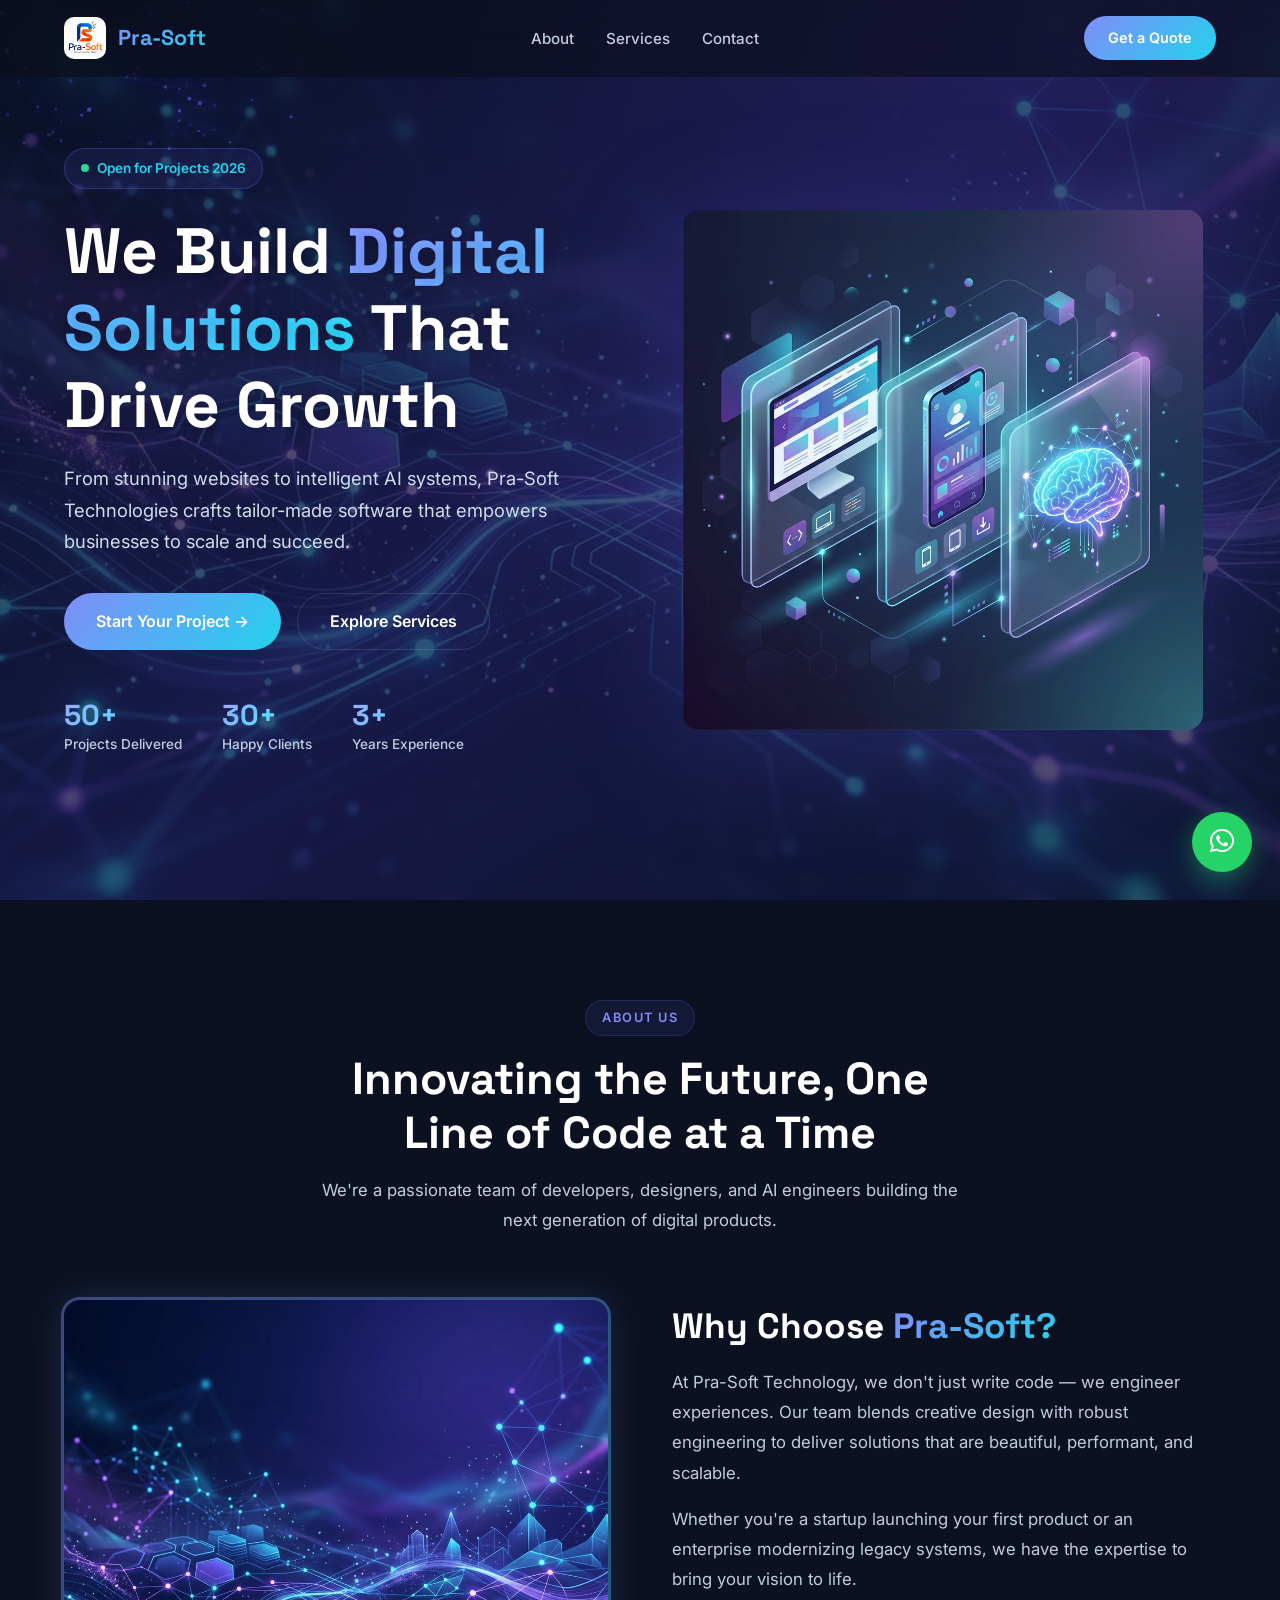
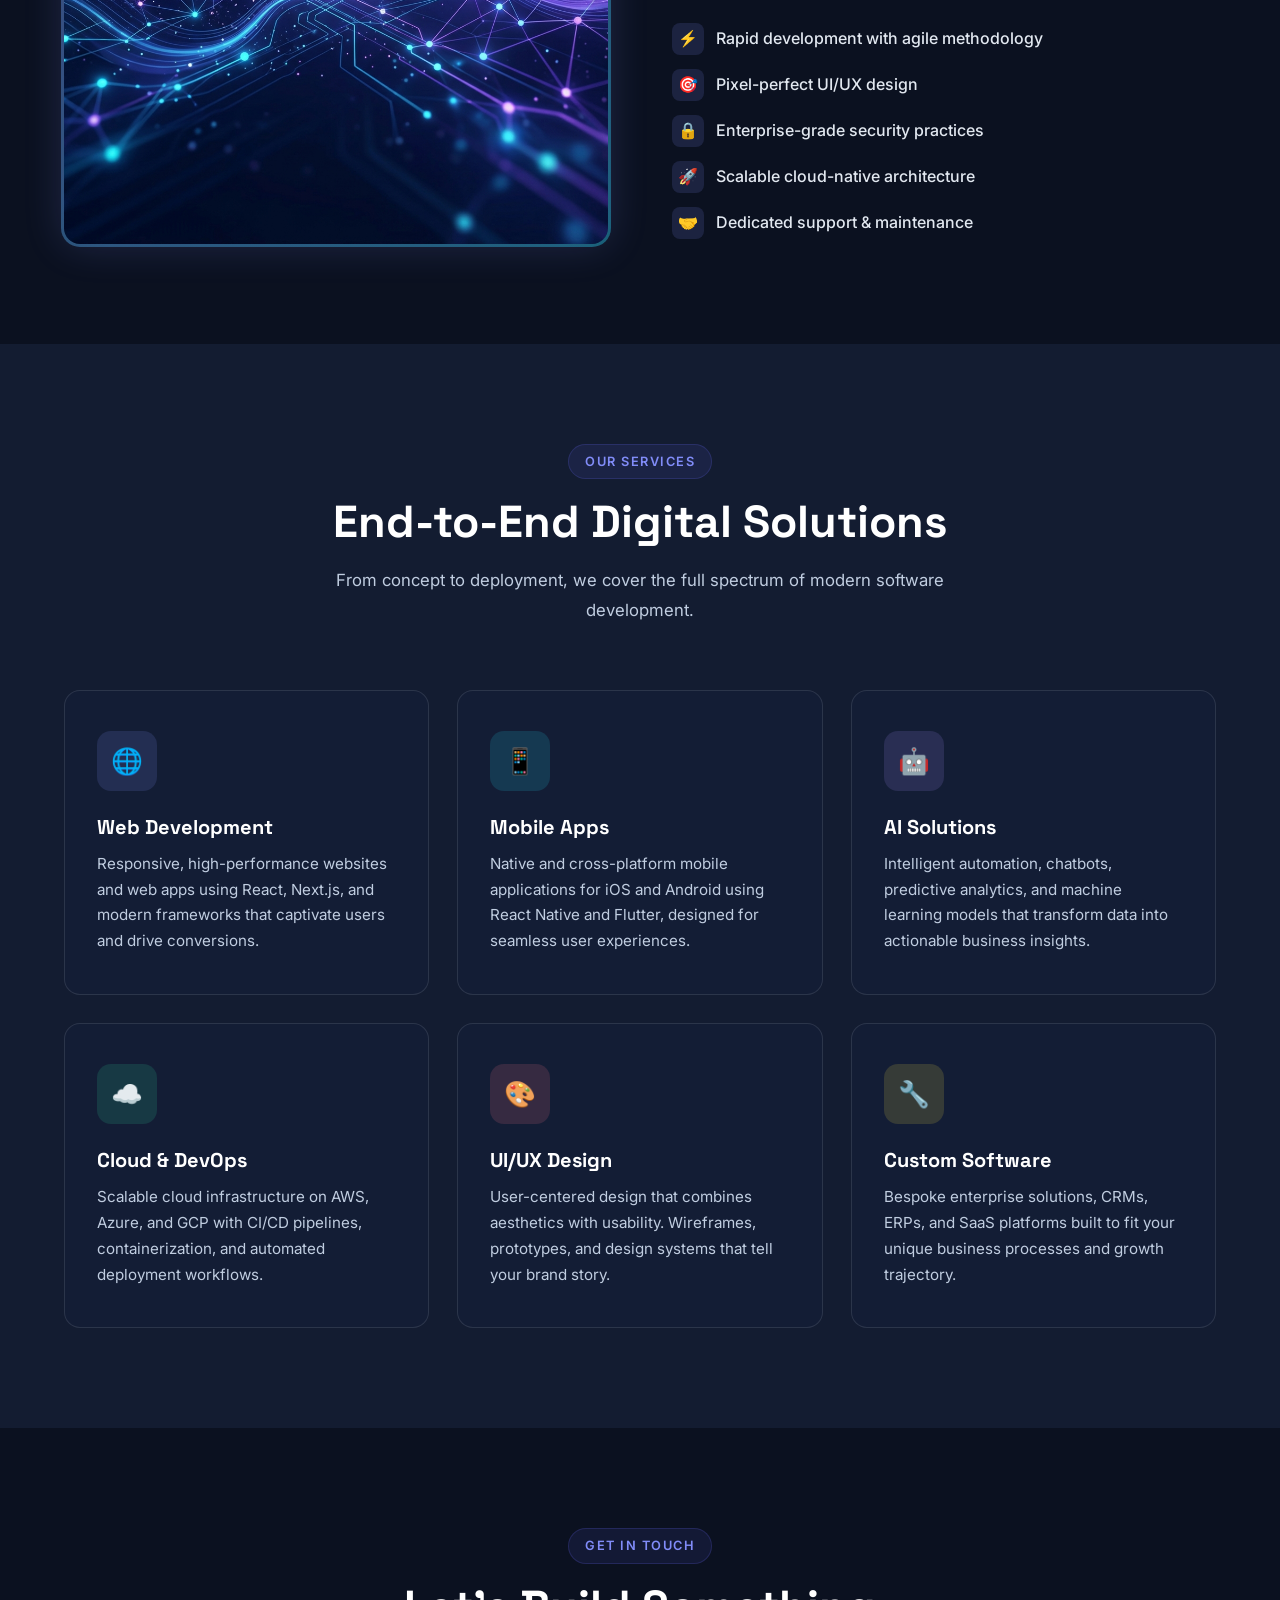
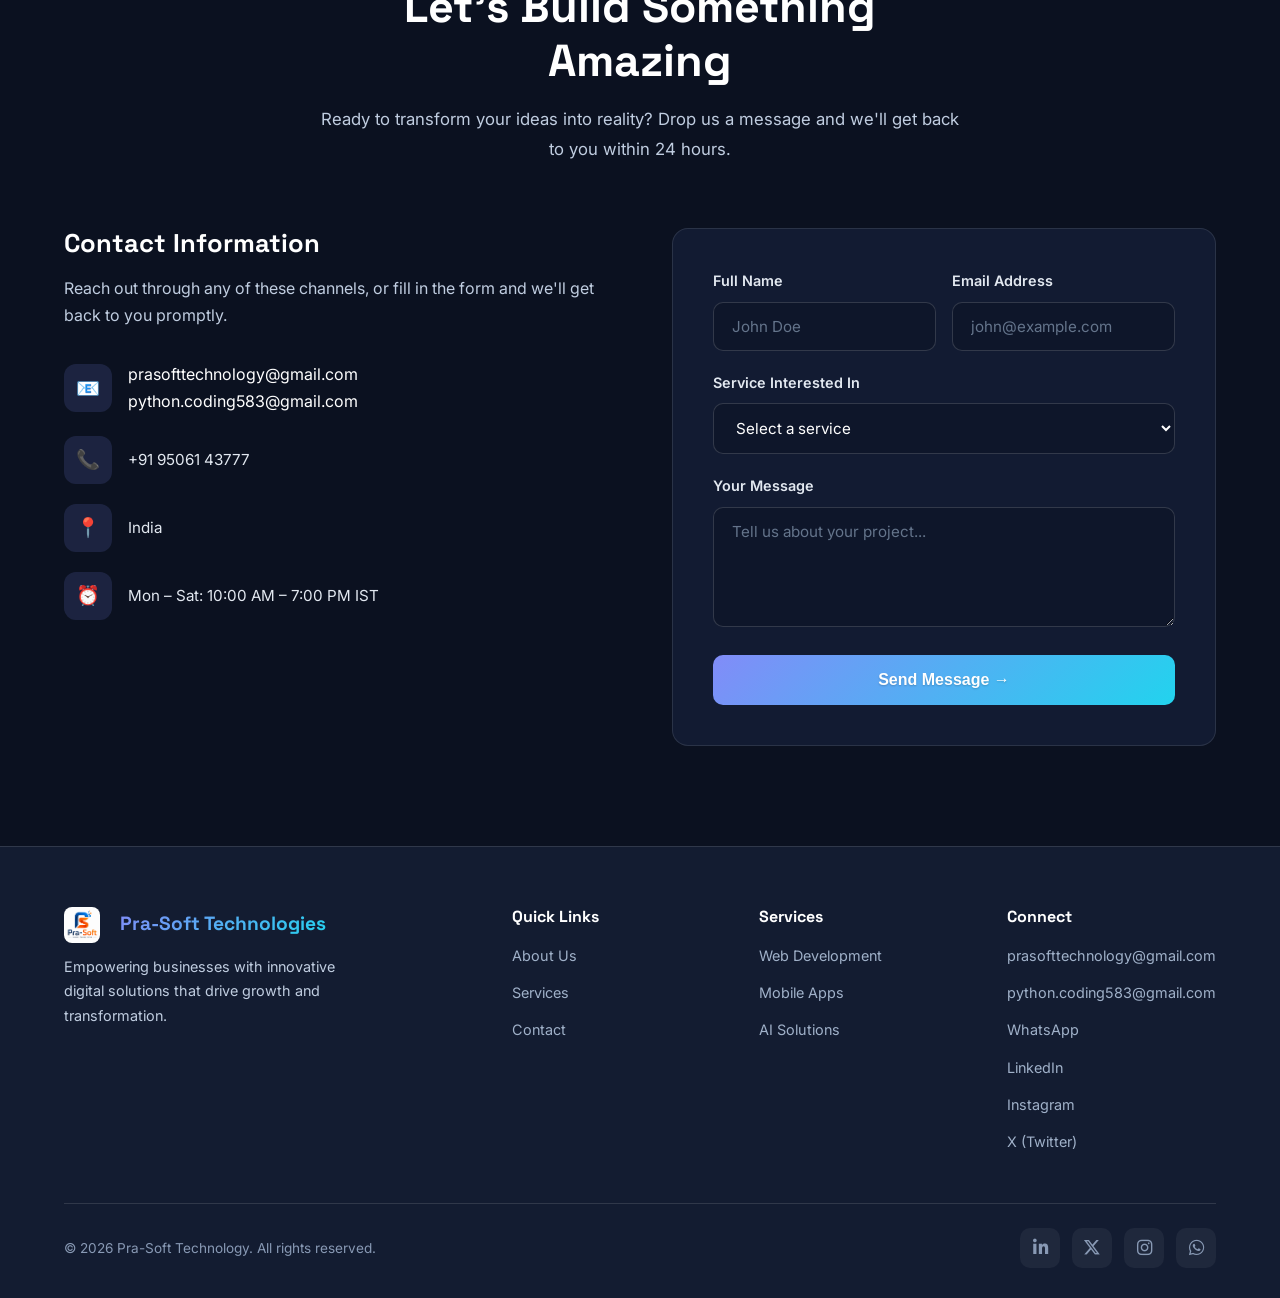
==== index.html @ 6cfc70af "Update index.html" ====
<!DOCTYPE html>
<html lang="en">

<head>
  <meta charset="UTF-8" />
  <meta name="viewport" content="width=device-width, initial-scale=1.0" />
  <title>Pra-Soft Technologies — Web Development, Mobile Apps, AI Solutions</title>
  <meta name="description"
    content="Pra-Soft Technologies delivers cutting-edge web development, mobile app solutions, and AI-powered systems to transform your business." />
  <link rel="stylesheet" href="styles.css" />
  <link rel="stylesheet" href="https://cdnjs.cloudflare.com/ajax/libs/font-awesome/6.5.1/css/all.min.css" />
  <link rel="icon" href="assets/logo.png" type="image/png" />
  <!-- Google tag (gtag.js) -->
<script async src="https://www.googletagmanager.com/gtag/js?id=G-J8RWNK0RGN"></script>
<script>
  window.dataLayer = window.dataLayer || [];
  function gtag(){dataLayer.push(arguments);}
  gtag('js', new Date());

  gtag('config', 'G-J8RWNK0RGN');
</script>
</head>

<body>

  <!-- ═══ NAVBAR ═══ -->
  <nav class="navbar" id="navbar">
    <div class="container">
      <a href="#" class="nav-brand">
        <img src="assets/logo.png" alt="Pra-Soft Logo" />
        <span>Pra-Soft</span>
      </a>
      <ul class="nav-links" id="navLinks">
        <li><a href="#about">About</a></li>
        <li><a href="#services">Services</a></li>
        <li><a href="#contact">Contact</a></li>
      </ul>
      <a href="#contact" class="nav-cta">Get a Quote</a>
      <button class="mobile-toggle" id="mobileToggle" aria-label="Toggle menu">☰</button>
    </div>
  </nav>

  <!-- ═══ HERO ═══ -->
  <section class="hero" id="hero">
    <div class="hero-bg-image"></div>
    <canvas class="hero-particles" id="heroParticles"></canvas>
    <div class="container">
      <div class="hero-content">
        <div class="hero-badge"><span class="dot"></span> Open for Projects 2026</div>
        <h1>We Build <span class="gradient-text">Digital Solutions</span> That Drive Growth</h1>
        <p>From stunning websites to intelligent AI systems, Pra-Soft Technologies crafts tailor-made software that
          empowers businesses to scale and succeed.</p>
        <div class="hero-buttons">
          <a href="#contact" class="btn-primary">Start Your Project →</a>
          <a href="#services" class="btn-outline">Explore Services</a>
        </div>
        <div class="hero-stats">
          <div class="stat-item">
            <h3 data-target="50" data-suffix="+">0</h3>
            <p>Projects Delivered</p>
          </div>
          <div class="stat-item">
            <h3 data-target="30" data-suffix="+">0</h3>
            <p>Happy Clients</p>
          </div>
          <div class="stat-item">
            <h3 data-target="3" data-suffix="+">0</h3>
            <p>Years Experience</p>
          </div>
        </div>
      </div>
      <div class="hero-visual">
        <img src="assets/services.png" alt="Digital Solutions Illustration" />
      </div>
    </div>
  </section>

  <!-- ═══ ABOUT ═══ -->
  <section class="section about" id="about">
    <div class="container">
      <div class="section-header reveal">
        <span class="section-label">About Us</span>
        <h2 class="section-title">Innovating the Future, One Line of Code at a Time</h2>
        <p class="section-subtitle">We're a passionate team of developers, designers, and AI engineers building the next
          generation of digital products.</p>
      </div>
      <div class="about-grid">
        <div class="about-image reveal">
          <img src="assets/hero-bg.png" alt="Pra-Soft Team" />
        </div>
        <div class="about-content reveal">
          <h2>Why Choose <span class="gradient-text"
              style="background:var(--gradient-primary);-webkit-background-clip:text;-webkit-text-fill-color:transparent;">Pra-Soft?</span>
          </h2>
          <p>At Pra-Soft Technology, we don't just write code — we engineer experiences. Our team blends creative
            design with robust engineering to deliver solutions that are beautiful, performant, and scalable.</p>
          <p>Whether you're a startup launching your first product or an enterprise modernizing legacy systems, we have
            the expertise to bring your vision to life.</p>
          <ul class="about-features">
            <li><span class="icon">⚡</span> Rapid development with agile methodology</li>
            <li><span class="icon">🎯</span> Pixel-perfect UI/UX design</li>
            <li><span class="icon">🔒</span> Enterprise-grade security practices</li>
            <li><span class="icon">🚀</span> Scalable cloud-native architecture</li>
            <li><span class="icon">🤝</span> Dedicated support & maintenance</li>
          </ul>
        </div>
      </div>
    </div>
  </section>

  <!-- ═══ SERVICES ═══ -->
  <section class="section services" id="services">
    <div class="container">
      <div class="section-header reveal">
        <span class="section-label">Our Services</span>
        <h2 class="section-title">End-to-End Digital Solutions</h2>
        <p class="section-subtitle">From concept to deployment, we cover the full spectrum of modern software
          development.</p>
      </div>
      <div class="services-grid">
        <div class="service-card reveal">
          <div class="service-icon">🌐</div>
          <h3>Web Development</h3>
          <p>Responsive, high-performance websites and web apps using React, Next.js, and modern frameworks that
            captivate users and drive conversions.</p>
        </div>
        <div class="service-card reveal">
          <div class="service-icon">📱</div>
          <h3>Mobile Apps</h3>
          <p>Native and cross-platform mobile applications for iOS and Android using React Native and Flutter, designed
            for seamless user experiences.</p>
        </div>
        <div class="service-card reveal">
          <div class="service-icon">🤖</div>
          <h3>AI Solutions</h3>
          <p>Intelligent automation, chatbots, predictive analytics, and machine learning models that transform data
            into actionable business insights.</p>
        </div>
        <div class="service-card reveal">
          <div class="service-icon">☁️</div>
          <h3>Cloud & DevOps</h3>
          <p>Scalable cloud infrastructure on AWS, Azure, and GCP with CI/CD pipelines, containerization, and automated
            deployment workflows.</p>
        </div>
        <div class="service-card reveal">
          <div class="service-icon">🎨</div>
          <h3>UI/UX Design</h3>
          <p>User-centered design that combines aesthetics with usability. Wireframes, prototypes, and design systems
            that tell your brand story.</p>
        </div>
        <div class="service-card reveal">
          <div class="service-icon">🔧</div>
          <h3>Custom Software</h3>
          <p>Bespoke enterprise solutions, CRMs, ERPs, and SaaS platforms built to fit your unique business processes
            and growth trajectory.</p>
        </div>
      </div>
    </div>
  </section>

  <!-- ═══ CONTACT ═══ -->
  <section class="section contact" id="contact">
    <div class="container">
      <div class="section-header reveal">
        <span class="section-label">Get in Touch</span>
        <h2 class="section-title">Let's Build Something Amazing</h2>
        <p class="section-subtitle">Ready to transform your ideas into reality? Drop us a message and we'll get back to
          you within 24 hours.</p>
      </div>
      <div class="contact-grid">
        <div class="contact-info reveal">
          <h3>Contact Information</h3>
          <p>Reach out through any of these channels, or fill in the form and we'll get back to you promptly.</p>
          <div class="contact-details">
          <div class="contact-item">
            <span class="icon">📧</span>
            <div>
                <a href="mailto:prasofttechnology@gmail.com">prasofttechnology@gmail.com</a><br>
                <a href="mailto:python.coding583@gmail.com">python.coding583@gmail.com</a>
            </div>
          </div>
            <div class="contact-item">
              <span class="icon">📞</span>
              <span>+91 95061 43777</span>
            </div>
            <div class="contact-item">
              <span class="icon">📍</span>
              <span>India</span>
            </div>
            <div class="contact-item">
              <span class="icon">⏰</span>
              <span>Mon – Sat: 10:00 AM – 7:00 PM IST</span>
            </div>
          </div>
        </div>
        <div class="contact-form-wrapper reveal">
          <form id="contactForm">
             <input type="hidden" name="access_key" value="8ed76076-36e5-40b8-abb6-037281c7887e">
              <input type="hidden" name="subject" value="New Inquiry from Pra-Soft Website">
            <div class="form-row">
              <div class="form-group">
                <label for="name">Full Name</label>
                <input type="text" id="name" name="name" placeholder="John Doe" required />
              </div>
              <div class="form-group">
                <label for="email">Email Address</label>
                <input type="email" id="email" name="email" placeholder="john@example.com" required />
              </div>
            </div>
            <div class="form-group">
              <label for="service">Service Interested In</label>
              <select id="service" name="service">
                <option value="">Select a service</option>
                <option value="web">Web Development</option>
                <option value="mobile">Mobile App Development</option>
                <option value="ai">AI Solutions</option>
                <option value="cloud">Cloud & DevOps</option>
                <option value="design">UI/UX Design</option>
                <option value="custom">Custom Software</option>
              </select>
            </div>
            <div class="form-group">
              <label for="message">Your Message</label>
              <textarea id="message" name="message" placeholder="Tell us about your project..." required></textarea>
            </div>
            <button type="submit" class="btn-submit">Send Message →</button>
          </form>
        </div>
      </div>
    </div>
  </section>

  <!-- ═══ FOOTER ═══ -->
  <footer class="footer">
    <div class="container">
      <div class="footer-grid">
        <div class="footer-brand">
          <a href="#" class="nav-brand">
            <img src="assets/logo.png" alt="Pra-Soft"
              style="width:36px;height:36px;border-radius:8px;display:inline-block;vertical-align:middle;" />
            <span
              style="font-family:'Space Grotesk',sans-serif;font-size:1.2rem;font-weight:700;background:var(--gradient-primary);-webkit-background-clip:text;-webkit-text-fill-color:transparent;margin-left:8px;">Pra-Soft
              Technologies</span>
          </a>
          <p>Empowering businesses with innovative digital solutions that drive growth and transformation.</p>
        </div>
        <div class="footer-col">
          <h4>Quick Links</h4>
          <ul>
            <li><a href="#about">About Us</a></li>
            <li><a href="#services">Services</a></li>
            <li><a href="#contact">Contact</a></li>
          </ul>
        </div>
        <div class="footer-col">
          <h4>Services</h4>
          <ul>
            <li><a href="#services">Web Development</a></li>
            <li><a href="#services">Mobile Apps</a></li>
            <li><a href="#services">AI Solutions</a></li>
          </ul>
        </div>
        <div class="footer-col">
          <h4>Connect</h4>
          <ul>
            <li><a href="mailto:prasofttechnology@gmail.com">prasofttechnology@gmail.com</a></li>
            <li><a href="mailto:python.coding583@gmail.com">python.coding583@gmail.com</a></li>
            <li><a href="https://wa.me/919506143777" target="_blank">WhatsApp</a></li>
            <li><a href="https://www.linkedin.com/in/pra-soft-99855b272" target="_blank">LinkedIn</a></li>
            <li><a href="https://www.instagram.com/prasoft.technology" target="_blank">Instagram</a></li>
            <li><a href="https://x.com/prasofttech" target="_blank">X (Twitter)</a></li>
          </ul>
        </div>
      </div>
      <div class="footer-bottom">
        <p>&copy; 2026 Pra-Soft Technology. All rights reserved.</p>
        <div class="footer-socials">
          <a href="https://www.linkedin.com/in/pra-soft-99855b272" target="_blank" aria-label="LinkedIn"><i class="fa-brands fa-linkedin-in"></i></a>
          <a href="https://x.com/prasofttech" target="_blank" aria-label="X"><i class="fa-brands fa-x-twitter"></i></a>
          <a href="https://www.instagram.com/prasoft.technology" target="_blank" aria-label="Instagram"><i class="fa-brands fa-instagram"></i></a>
          <a href="https://wa.me/919506143777" target="_blank" aria-label="WhatsApp"><i class="fa-brands fa-whatsapp"></i></a>
        </div>
      </div>
    </div>
  </footer>

  <!-- ═══ WHATSAPP FLOATING BUTTON ═══ -->
  <a href="https://wa.me/919506143777?text=Hi%20Pra-Soft!%20I'm%20interested%20in%20your%20services." target="_blank"
    class="whatsapp-btn" aria-label="Chat on WhatsApp">
    <i class="fa-brands fa-whatsapp"></i>
    <span class="whatsapp-tooltip">Chat with us!</span>
  </a>

  <script src="script.js"></script>
</body>

</html>
---- styles.css ----
@import url('https://fonts.googleapis.com/css2?family=Inter:wght@300;400;500;600;700;800;900&family=Space+Grotesk:wght@400;500;600;700&display=swap');

:root {
  --bg-primary: #0b1120;
  --bg-secondary: #131c31;
  --bg-card: rgba(20, 30, 55, 0.85);
  --text-primary: #ffffff;
  --text-secondary: #c0cde0;
  --text-muted: #8899b4;
  --accent-indigo: #818cf8;
  --accent-cyan: #22d3ee;
  --accent-violet: #a78bfa;
  --accent-emerald: #34d399;
  --gradient-primary: linear-gradient(135deg, #818cf8 0%, #22d3ee 100%);
  --gradient-hero: linear-gradient(135deg, #0b1120 0%, #1e1b4b 50%, #0f172a 100%);
  --glass-bg: rgba(255, 255, 255, 0.06);
  --glass-border: rgba(255, 255, 255, 0.12);
  --shadow-glow: 0 0 40px rgba(129, 140, 248, 0.2);
  --radius: 16px;
  --radius-sm: 10px;
  --transition: all 0.3s cubic-bezier(0.4, 0, 0.2, 1);
}

*, *::before, *::after { margin: 0; padding: 0; box-sizing: border-box; }

html { scroll-behavior: smooth; scroll-padding-top: 80px; }

body {
  font-family: 'Inter', sans-serif;
  background: var(--bg-primary);
  color: var(--text-primary);
  line-height: 1.7;
  overflow-x: hidden;
}

h1, h2, h3, h4 { font-family: 'Space Grotesk', sans-serif; line-height: 1.2; }

a { text-decoration: none; color: inherit; }

img { max-width: 100%; display: block; }

.container { max-width: 1200px; margin: 0 auto; padding: 0 24px; }

/* ── Navbar ── */
.navbar {
  position: fixed; top: 0; left: 0; right: 0; z-index: 1000;
  padding: 16px 0;
  background: rgba(10, 14, 26, 0.6);
  backdrop-filter: blur(20px);
  border-bottom: 1px solid transparent;
  transition: var(--transition);
}
.navbar.scrolled { background: rgba(10, 14, 26, 0.92); border-bottom-color: var(--glass-border); }
.navbar .container { display: flex; align-items: center; justify-content: space-between; }
.nav-brand { display: flex; align-items: center; gap: 12px; }
.nav-brand img { width: 42px; height: 42px; border-radius: 10px; }
.nav-brand span { font-family: 'Space Grotesk', sans-serif; font-size: 1.35rem; font-weight: 700; background: var(--gradient-primary); -webkit-background-clip: text; -webkit-text-fill-color: transparent; }
.nav-links { display: flex; gap: 32px; list-style: none; }
.nav-links a { color: var(--text-secondary); font-weight: 500; font-size: 0.95rem; transition: var(--transition); position: relative; }
.nav-links a::after { content: ''; position: absolute; bottom: -4px; left: 0; width: 0; height: 2px; background: var(--gradient-primary); border-radius: 2px; transition: var(--transition); }
.nav-links a:hover { color: var(--text-primary); }
.nav-links a:hover::after { width: 100%; }
.nav-cta { padding: 10px 24px; border-radius: 50px; background: var(--gradient-primary); color: #fff; font-weight: 600; font-size: 0.9rem; border: none; cursor: pointer; transition: var(--transition); }
.nav-cta:hover { transform: translateY(-2px); box-shadow: 0 8px 25px rgba(99, 102, 241, 0.35); }
.mobile-toggle { display: none; background: none; border: none; color: var(--text-primary); font-size: 1.5rem; cursor: pointer; }

/* ── Hero ── */
.hero {
  min-height: 100vh; display: flex; align-items: center; position: relative;
  background: var(--gradient-hero);
  overflow: hidden; padding: 120px 0 80px;
}
.hero-bg-image {
  position: absolute; inset: 0;
  background: url('assets/hero-bg.png') center/cover no-repeat;
  opacity: 0.25; z-index: 0;
}
.hero-particles { position: absolute; inset: 0; z-index: 1; }
.hero .container { position: relative; z-index: 2; display: grid; grid-template-columns: 1fr 1fr; gap: 60px; align-items: center; }
.hero-content { animation: fadeSlideUp 0.8s ease-out; }
.hero-badge {
  display: inline-flex; align-items: center; gap: 8px;
  padding: 8px 16px; border-radius: 50px;
  background: rgba(99, 102, 241, 0.1); border: 1px solid rgba(99, 102, 241, 0.3);
  font-size: 0.85rem; color: var(--accent-cyan); font-weight: 600; margin-bottom: 24px;
}
.hero-badge .dot { width: 8px; height: 8px; border-radius: 50%; background: var(--accent-emerald); animation: pulse 2s infinite; }
.hero h1 { font-size: clamp(2.5rem, 5vw, 4rem); font-weight: 800; margin-bottom: 20px; color: #fff; text-shadow: 0 2px 20px rgba(0,0,0,0.3); }
.hero h1 .gradient-text { background: var(--gradient-primary); -webkit-background-clip: text; -webkit-text-fill-color: transparent; filter: brightness(1.15); }
.hero p { font-size: 1.15rem; color: #d1dced; margin-bottom: 36px; max-width: 520px; }
.hero-buttons { display: flex; gap: 16px; flex-wrap: wrap; }
.btn-primary {
  padding: 14px 32px; border-radius: 50px; background: var(--gradient-primary);
  color: #fff; font-weight: 600; font-size: 1rem; border: none; cursor: pointer;
  transition: var(--transition); display: inline-flex; align-items: center; gap: 8px;
}
.btn-primary:hover { transform: translateY(-3px); box-shadow: 0 12px 35px rgba(99, 102, 241, 0.4); }
.btn-outline {
  padding: 14px 32px; border-radius: 50px; background: transparent;
  border: 1.5px solid var(--glass-border); color: var(--text-primary);
  font-weight: 600; font-size: 1rem; cursor: pointer; transition: var(--transition);
}
.btn-outline:hover { border-color: var(--accent-indigo); background: rgba(99, 102, 241, 0.08); }
.hero-visual { animation: fadeSlideUp 0.8s 0.2s ease-out both; display: flex; justify-content: center; }
.hero-visual img { width: 100%; max-width: 520px; border-radius: var(--radius); filter: drop-shadow(0 20px 60px rgba(99, 102, 241, 0.2)); }
.hero-stats { display: flex; gap: 40px; margin-top: 48px; }
.stat-item h3 { font-size: 1.8rem; font-weight: 800; background: var(--gradient-primary); -webkit-background-clip: text; -webkit-text-fill-color: transparent; filter: brightness(1.2); }
.stat-item p { font-size: 0.85rem; color: var(--text-secondary); font-weight: 500; }

/* ── Section Common ── */
.section { padding: 100px 0; position: relative; }
.section-header { text-align: center; max-width: 640px; margin: 0 auto 64px; }
.section-label {
  display: inline-block; padding: 6px 16px; border-radius: 50px; font-size: 0.8rem;
  font-weight: 600; text-transform: uppercase; letter-spacing: 1.5px;
  background: rgba(99, 102, 241, 0.1); color: var(--accent-indigo);
  border: 1px solid rgba(99, 102, 241, 0.2); margin-bottom: 16px;
}
.section-title { font-size: clamp(2rem, 4vw, 2.8rem); font-weight: 800; margin-bottom: 16px; color: #fff; }
.section-subtitle { font-size: 1.05rem; color: var(--text-secondary); line-height: 1.8; }

/* ── About ── */
.about { background: var(--bg-primary); }
.about-grid { display: grid; grid-template-columns: 1fr 1fr; gap: 64px; align-items: center; }
.about-image { position: relative; }
.about-image img { border-radius: var(--radius); box-shadow: var(--shadow-glow); }
.about-image::after {
  content: ''; position: absolute; inset: -3px; border-radius: calc(var(--radius) + 3px);
  background: var(--gradient-primary); z-index: -1; opacity: 0.4;
}
.about-content h2 { font-size: 2.2rem; font-weight: 800; margin-bottom: 20px; color: #fff; }
.about-content p { color: var(--text-secondary); margin-bottom: 16px; font-size: 1.05rem; line-height: 1.8; }
.about-features { list-style: none; margin-top: 28px; display: flex; flex-direction: column; gap: 14px; }
.about-features li { display: flex; align-items: center; gap: 12px; font-weight: 500; color: #e2e8f0; }
.about-features li .icon { width: 32px; height: 32px; border-radius: 8px; background: rgba(129, 140, 248, 0.15); display: flex; align-items: center; justify-content: center; color: var(--accent-indigo); font-size: 1rem; flex-shrink: 0; }

/* ── Services ── */
.services { background: var(--bg-secondary); }
.services-grid { display: grid; grid-template-columns: repeat(3, 1fr); gap: 28px; }
.service-card {
  background: rgba(20, 30, 55, 0.8); border: 1px solid rgba(255,255,255,0.1);
  border-radius: var(--radius); padding: 40px 32px;
  transition: var(--transition); position: relative; overflow: hidden;
}
.service-card::before {
  content: ''; position: absolute; top: 0; left: 0; right: 0; height: 3px;
  background: var(--gradient-primary); opacity: 0; transition: var(--transition);
}
.service-card:hover { transform: translateY(-8px); border-color: rgba(129, 140, 248, 0.4); box-shadow: 0 0 50px rgba(129, 140, 248, 0.2); }
.service-card:hover::before { opacity: 1; }
.service-icon {
  width: 60px; height: 60px; border-radius: 14px;
  background: rgba(129, 140, 248, 0.15); display: flex; align-items: center; justify-content: center;
  font-size: 1.6rem; margin-bottom: 24px; color: var(--accent-indigo);
}
.service-card:nth-child(2) .service-icon { background: rgba(34, 211, 238, 0.15); color: var(--accent-cyan); }
.service-card:nth-child(3) .service-icon { background: rgba(167, 139, 250, 0.15); color: var(--accent-violet); }
.service-card:nth-child(4) .service-icon { background: rgba(52, 211, 153, 0.15); color: var(--accent-emerald); }
.service-card:nth-child(5) .service-icon { background: rgba(251, 113, 133, 0.15); color: #fb7185; }
.service-card:nth-child(6) .service-icon { background: rgba(253, 224, 71, 0.15); color: #fde047; }
.service-card h3 { font-size: 1.25rem; font-weight: 700; margin-bottom: 12px; color: #fff; }
.service-card p { color: var(--text-secondary); font-size: 0.95rem; line-height: 1.7; }

/* ── Contact ── */
.contact { background: var(--bg-primary); }
.contact-grid { display: grid; grid-template-columns: 1fr 1fr; gap: 64px; }
.contact-info h3 { font-size: 1.6rem; font-weight: 700; margin-bottom: 16px; color: #fff; }
.contact-info p { color: var(--text-secondary); margin-bottom: 32px; }
.contact-details { display: flex; flex-direction: column; gap: 20px; }
.contact-item { display: flex; align-items: center; gap: 16px; }
.contact-item .icon {
  width: 48px; height: 48px; border-radius: 12px;
  background: rgba(129, 140, 248, 0.15); display: flex; align-items: center; justify-content: center;
  color: var(--accent-indigo); font-size: 1.2rem; flex-shrink: 0;
}
.contact-item span { color: #e2e8f0; font-size: 0.95rem; }
.contact-form-wrapper {
  background: rgba(20, 30, 55, 0.8); border: 1px solid rgba(255,255,255,0.1);
  border-radius: var(--radius); padding: 40px;
}
.form-group { margin-bottom: 20px; }
.form-group label { display: block; font-size: 0.9rem; font-weight: 600; margin-bottom: 8px; color: #e2e8f0; }
.form-group input, .form-group textarea, .form-group select {
  width: 100%; padding: 14px 18px; border-radius: var(--radius-sm);
  background: rgba(15, 23, 42, 0.9); border: 1px solid rgba(255,255,255,0.15);
  color: #ffffff; font-family: 'Inter', sans-serif; font-size: 0.95rem;
  transition: var(--transition); outline: none;
}
.form-group input::placeholder, .form-group textarea::placeholder { color: #64748b; }
.form-group select option { background: #1e293b; color: #ffffff; padding: 10px; }
.form-group input:focus, .form-group textarea:focus, .form-group select:focus {
  border-color: var(--accent-indigo); box-shadow: 0 0 0 3px rgba(129, 140, 248, 0.2);
}
.form-group textarea { min-height: 120px; resize: vertical; }
.form-row { display: grid; grid-template-columns: 1fr 1fr; gap: 16px; }
.btn-submit {
  width: 100%; padding: 16px; border-radius: var(--radius-sm); background: var(--gradient-primary);
  color: #fff; font-weight: 700; font-size: 1rem; border: none; cursor: pointer;
  transition: var(--transition); display: flex; align-items: center; justify-content: center; gap: 8px;
  text-shadow: 0 1px 2px rgba(0,0,0,0.2);
}
.btn-submit:hover { transform: translateY(-2px); box-shadow: 0 10px 30px rgba(129, 140, 248, 0.4); }

/* ── Footer ── */
.footer { background: var(--bg-secondary); border-top: 1px solid var(--glass-border); padding: 60px 0 30px; }
.footer-grid { display: grid; grid-template-columns: 2fr 1fr 1fr 1fr; gap: 48px; margin-bottom: 48px; }
.footer-brand p { color: var(--text-secondary); margin-top: 12px; font-size: 0.9rem; max-width: 280px; }
.footer-col h4 { font-size: 1rem; font-weight: 700; margin-bottom: 16px; color: #fff; }
.footer-col ul { list-style: none; display: flex; flex-direction: column; gap: 10px; }
.footer-col a { color: #a0b1c9; font-size: 0.9rem; transition: var(--transition); }
.footer-col a:hover { color: var(--accent-cyan); }
.footer-bottom { border-top: 1px solid var(--glass-border); padding-top: 24px; display: flex; justify-content: space-between; align-items: center; }
.footer-bottom p { color: var(--text-muted); font-size: 0.85rem; }
.footer-socials { display: flex; gap: 12px; }
.footer-socials a {
  width: 40px; height: 40px; border-radius: 10px; background: rgba(255,255,255,0.05);
  display: flex; align-items: center; justify-content: center; color: var(--text-muted);
  transition: var(--transition); font-size: 1.1rem;
}
.footer-socials a:hover { background: var(--accent-indigo); color: #fff; transform: translateY(-2px); }

/* ── WhatsApp Button ── */
.whatsapp-btn {
  position: fixed; bottom: 28px; right: 28px; z-index: 999;
  width: 60px; height: 60px; border-radius: 50%;
  background: #25D366; color: #fff; border: none; cursor: pointer;
  display: flex; align-items: center; justify-content: center;
  font-size: 1.7rem; box-shadow: 0 6px 24px rgba(37, 211, 102, 0.4);
  transition: var(--transition); animation: bounceIn 0.6s ease-out;
}
.whatsapp-btn:hover { transform: scale(1.1); box-shadow: 0 8px 32px rgba(37, 211, 102, 0.55); }
.whatsapp-tooltip {
  position: absolute; right: 72px; top: 50%; transform: translateY(-50%);
  background: #fff; color: #1a1a1a; padding: 8px 16px; border-radius: 8px;
  font-size: 0.85rem; font-weight: 500; white-space: nowrap;
  box-shadow: 0 4px 12px rgba(0,0,0,0.15); opacity: 0; pointer-events: none;
  transition: var(--transition);
}
.whatsapp-btn:hover .whatsapp-tooltip { opacity: 1; }

/* ── Scroll Reveal ── */
.reveal { opacity: 0; transform: translateY(30px); transition: all 0.7s cubic-bezier(0.4, 0, 0.2, 1); }
.reveal.active { opacity: 1; transform: translateY(0); }

/* ── Animations ── */
@keyframes fadeSlideUp { from { opacity: 0; transform: translateY(40px); } to { opacity: 1; transform: translateY(0); } }
@keyframes pulse { 0%, 100% { opacity: 1; } 50% { opacity: 0.4; } }
@keyframes bounceIn { 0% { transform: scale(0); } 60% { transform: scale(1.15); } 100% { transform: scale(1); } }
@keyframes float { 0%, 100% { transform: translateY(0); } 50% { transform: translateY(-12px); } }

/* ── Responsive ── */
@media (max-width: 1024px) {
  .hero .container { grid-template-columns: 1fr; text-align: center; }
  .hero p { margin-left: auto; margin-right: auto; }
  .hero-buttons { justify-content: center; }
  .hero-stats { justify-content: center; }
  .hero-visual { order: -1; }
  .about-grid { grid-template-columns: 1fr; }
  .services-grid { grid-template-columns: repeat(2, 1fr); }
  .contact-grid { grid-template-columns: 1fr; }
  .footer-grid { grid-template-columns: 1fr 1fr; }
}

@media (max-width: 768px) {
  .nav-links { display: none; position: fixed; top: 0; left: 0; right: 0; bottom: 0; background: rgba(10,14,26,0.98); flex-direction: column; align-items: center; justify-content: center; gap: 28px; }
  .nav-links.open { display: flex; }
  .nav-cta { display: none; }
  .mobile-toggle { display: block; }
  .services-grid { grid-template-columns: 1fr; }
  .form-row { grid-template-columns: 1fr; }
  .footer-grid { grid-template-columns: 1fr; }
  .footer-bottom { flex-direction: column; gap: 16px; text-align: center; }
  .hero-stats { flex-direction: column; gap: 16px; }
}
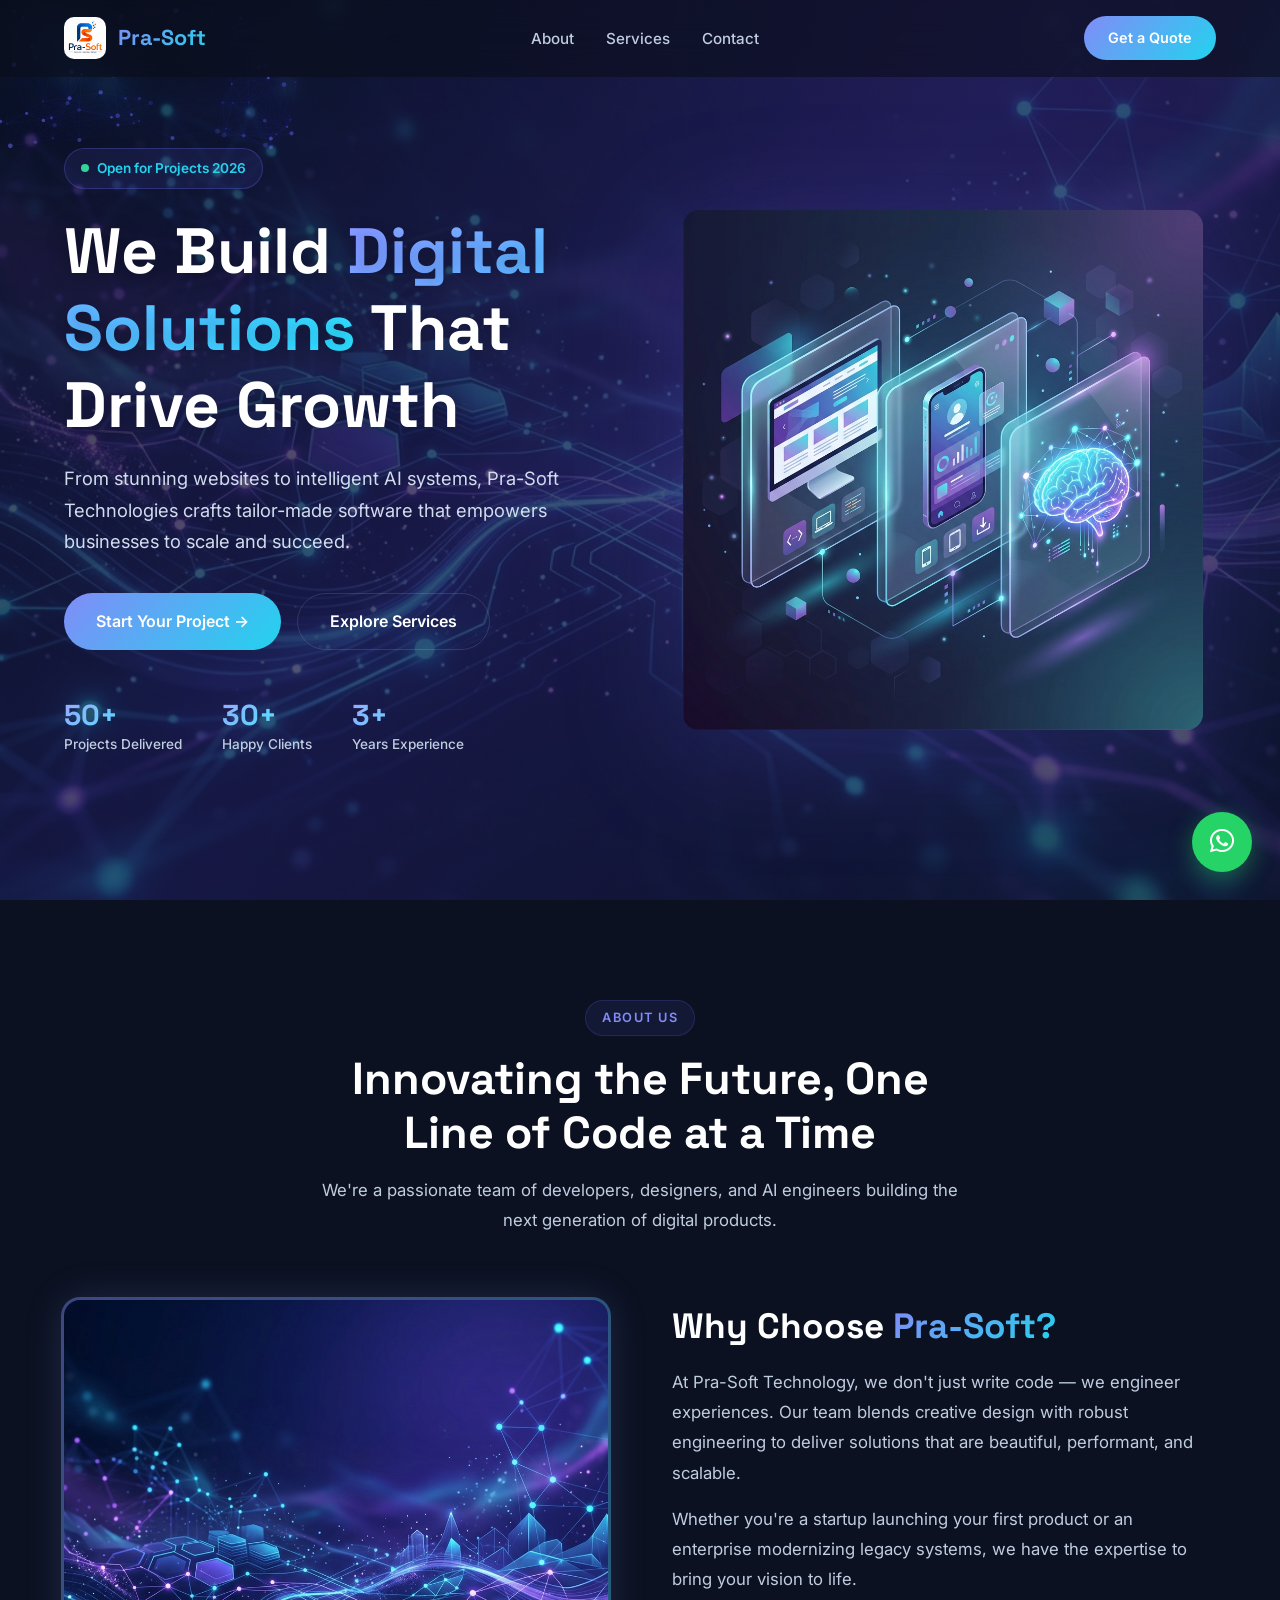
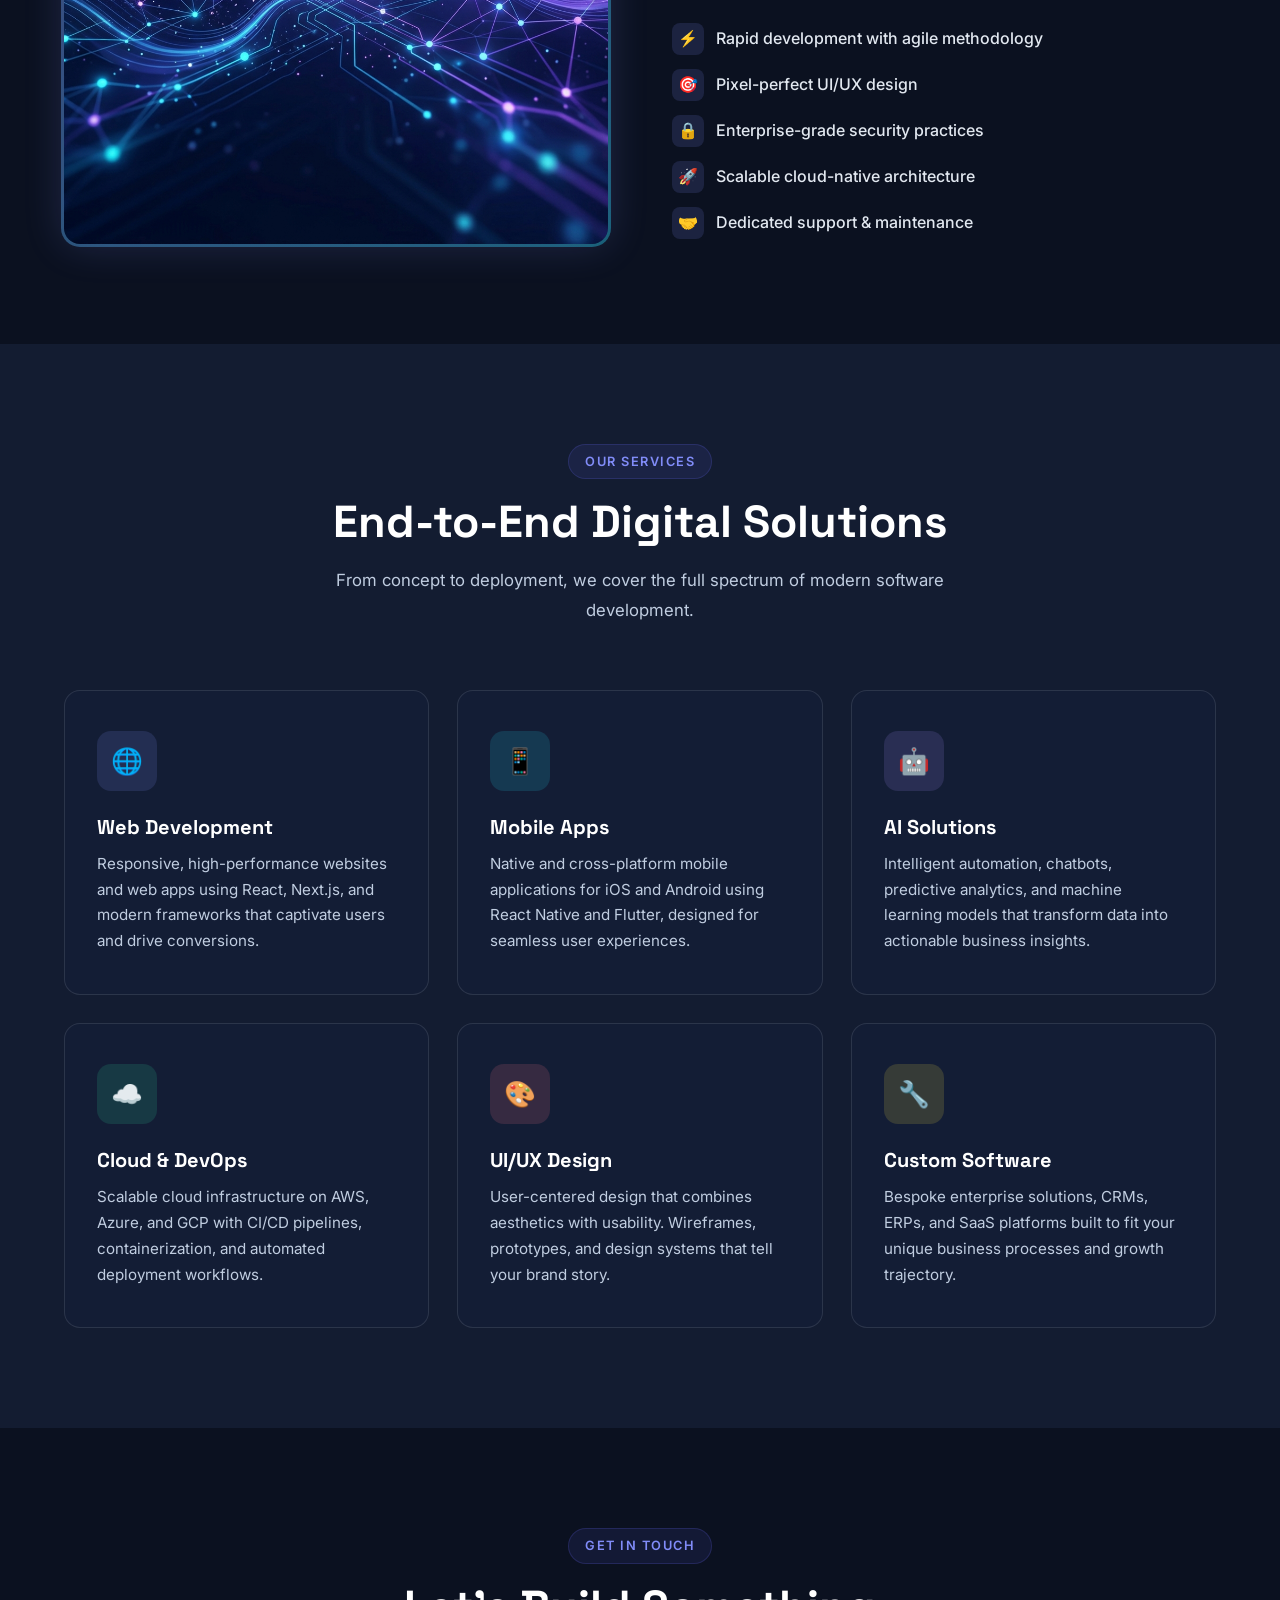
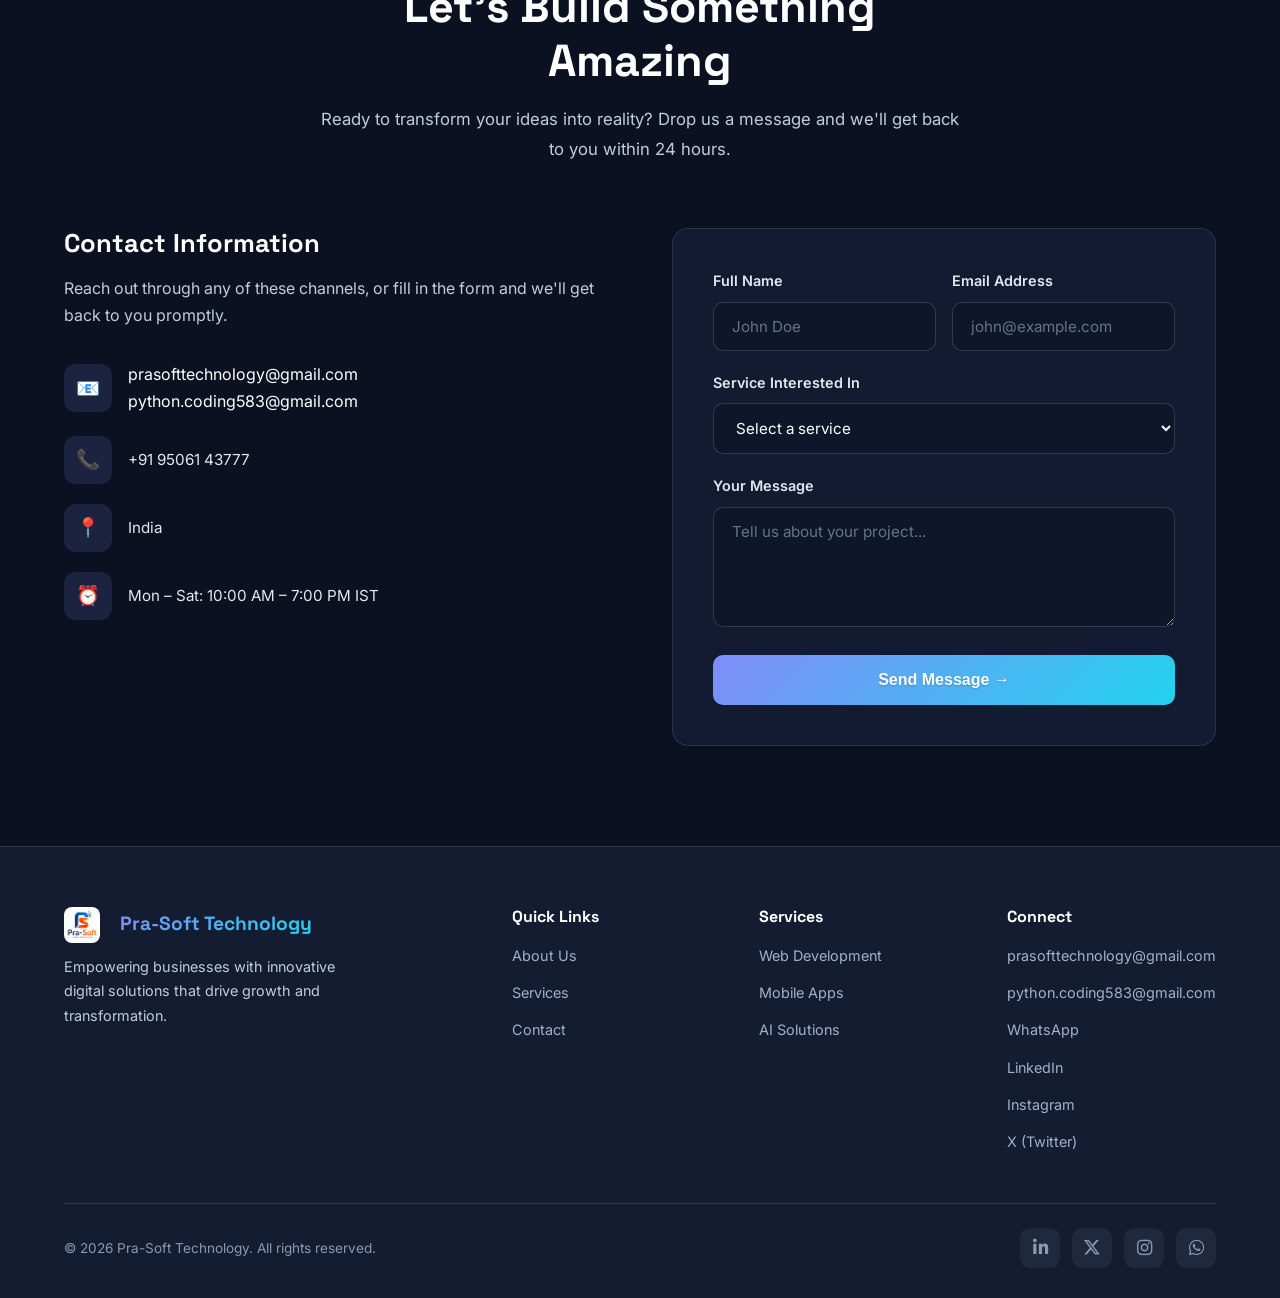
==== commit 9c77556e: "Update index.html" ====
--- a/index.html
+++ b/index.html
@@ -240,7 +240,7 @@
               style="width:36px;height:36px;border-radius:8px;display:inline-block;vertical-align:middle;" />
             <span
               style="font-family:'Space Grotesk',sans-serif;font-size:1.2rem;font-weight:700;background:var(--gradient-primary);-webkit-background-clip:text;-webkit-text-fill-color:transparent;margin-left:8px;">Pra-Soft
-              Technologies</span>
+              Technology</span>
           </a>
           <p>Empowering businesses with innovative digital solutions that drive growth and transformation.</p>
         </div>
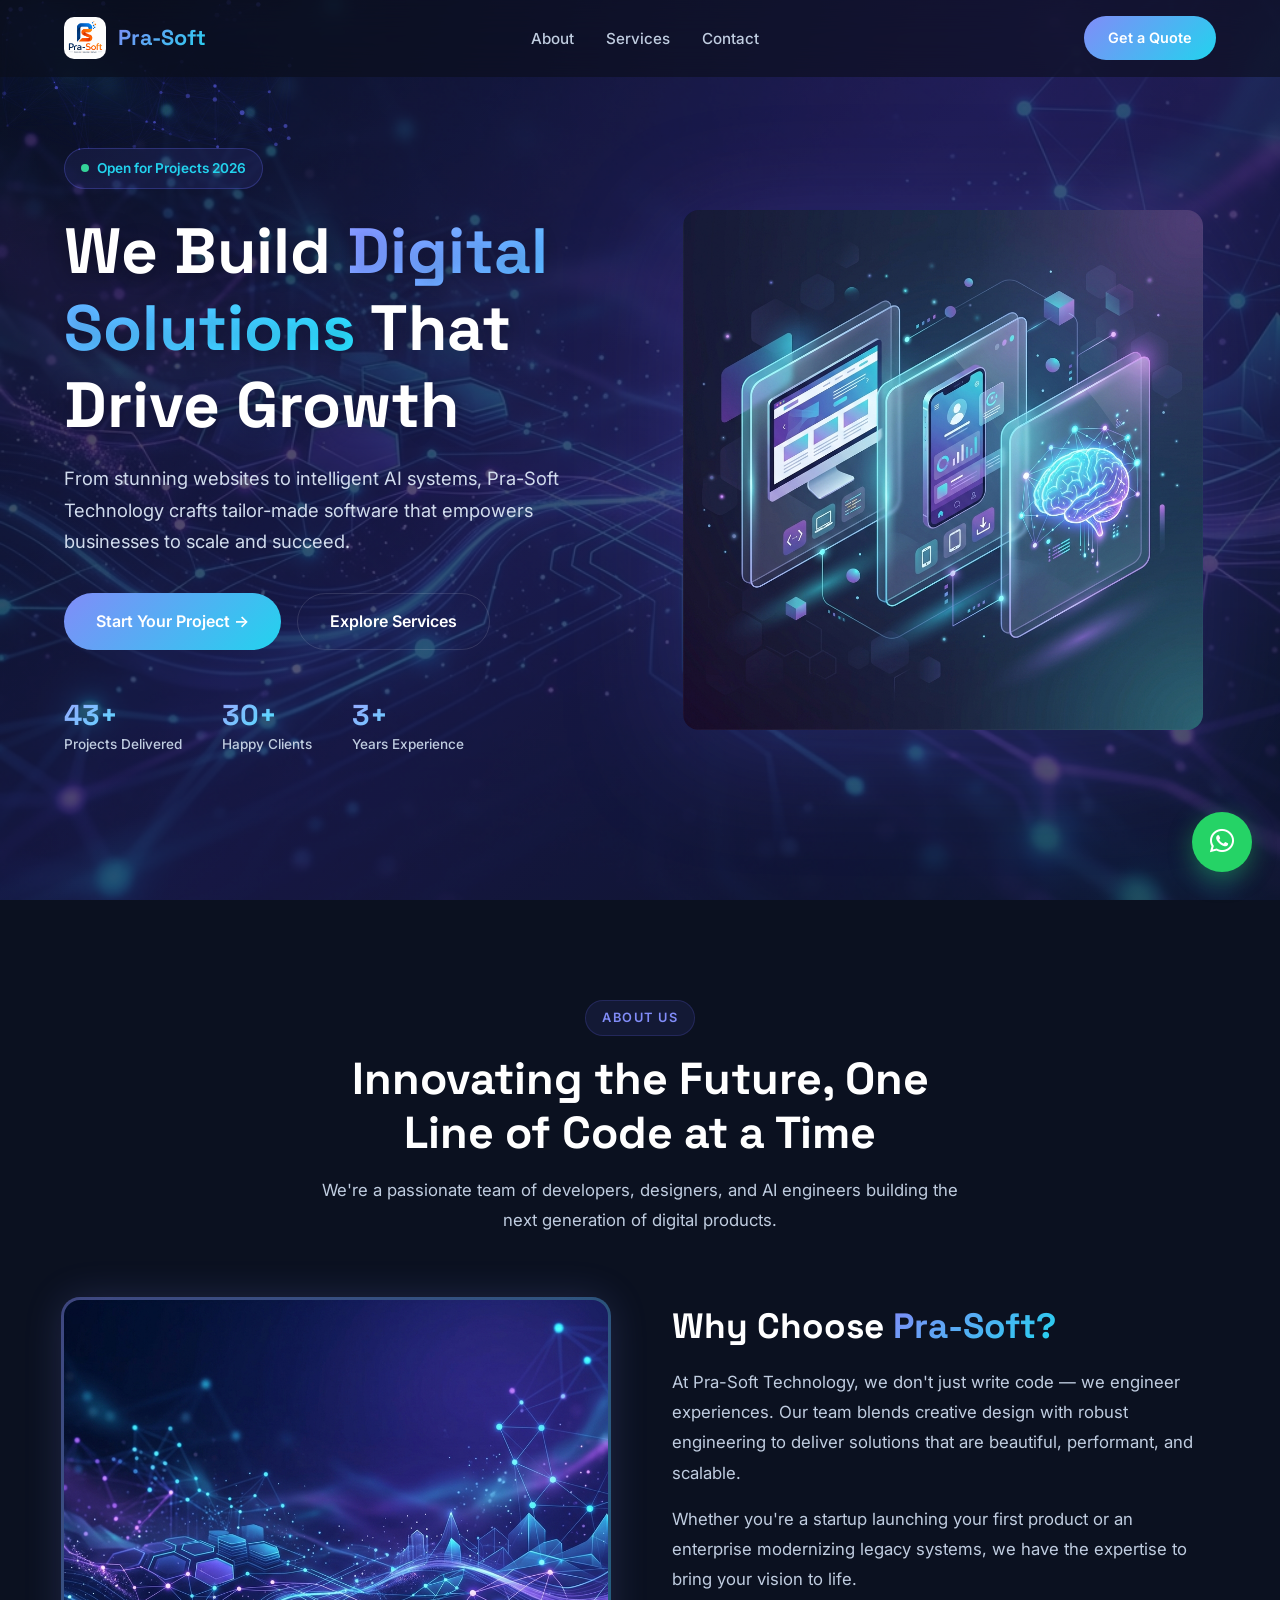
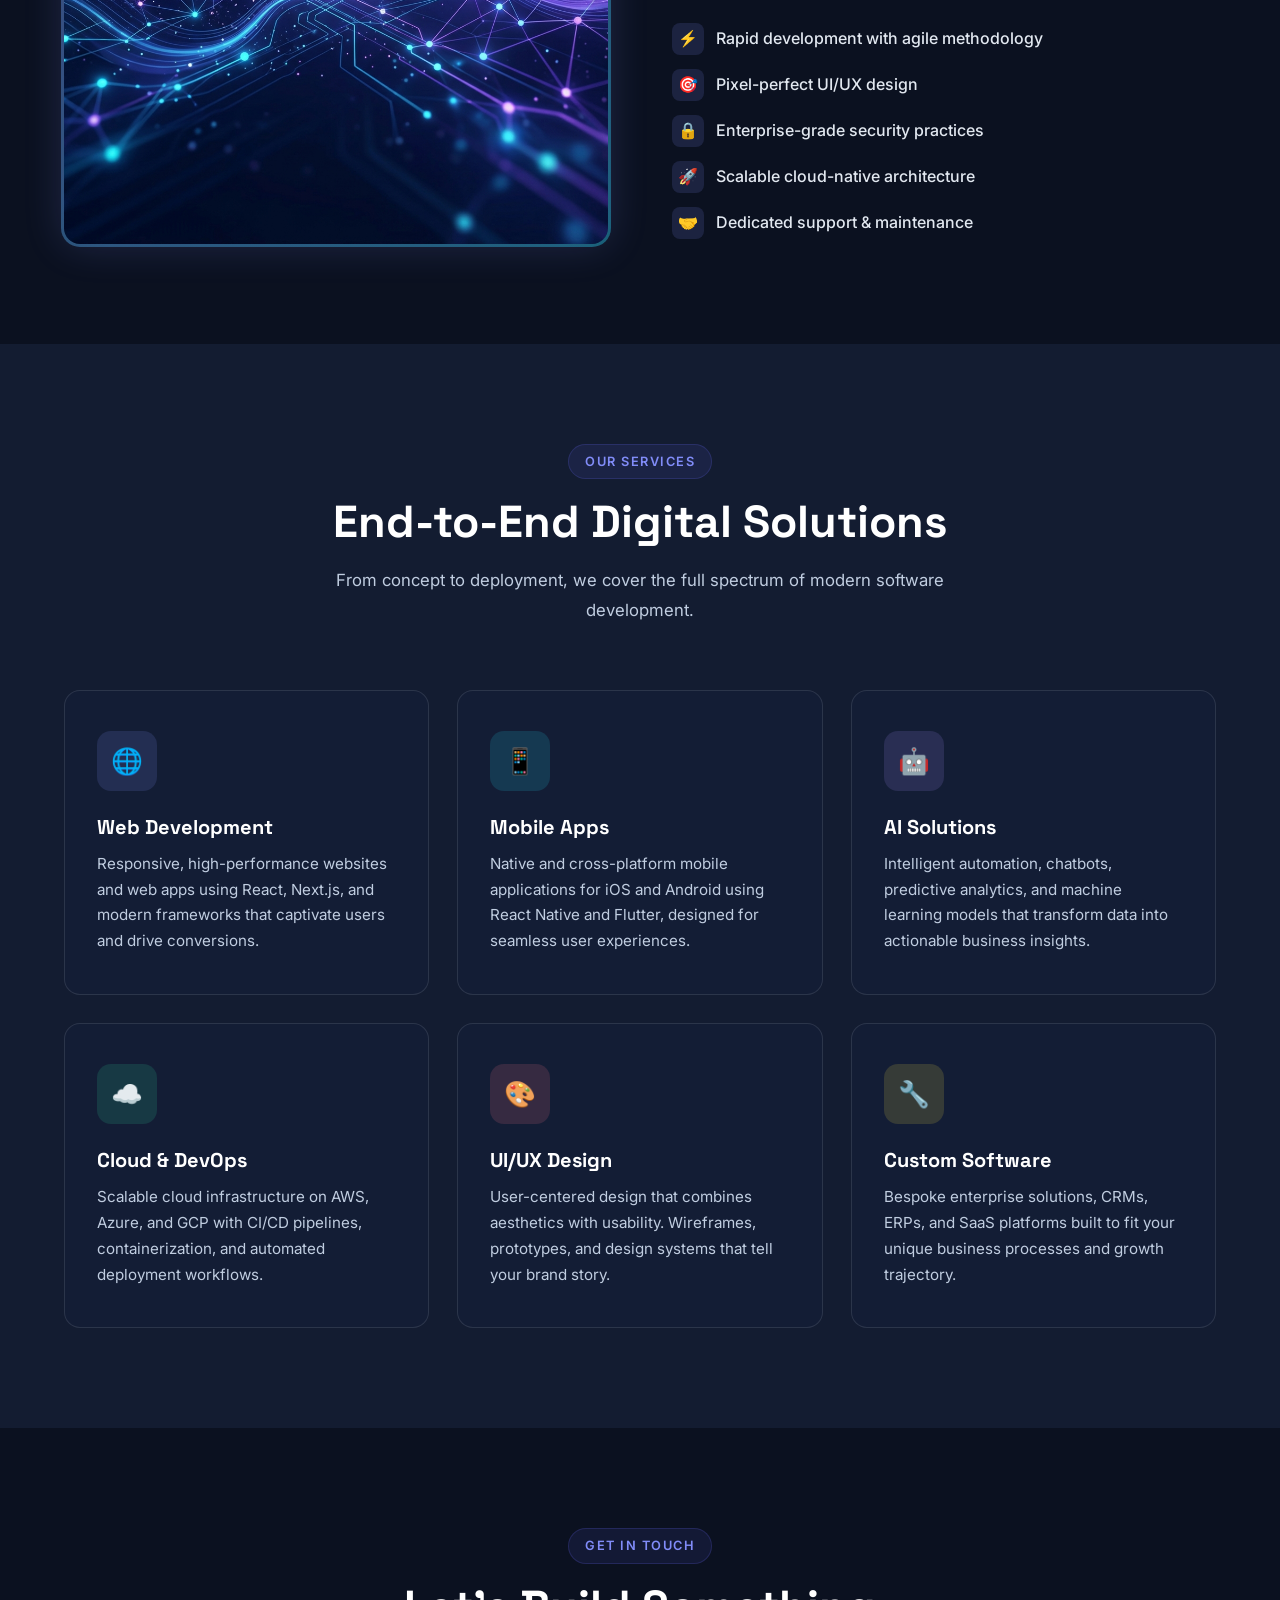
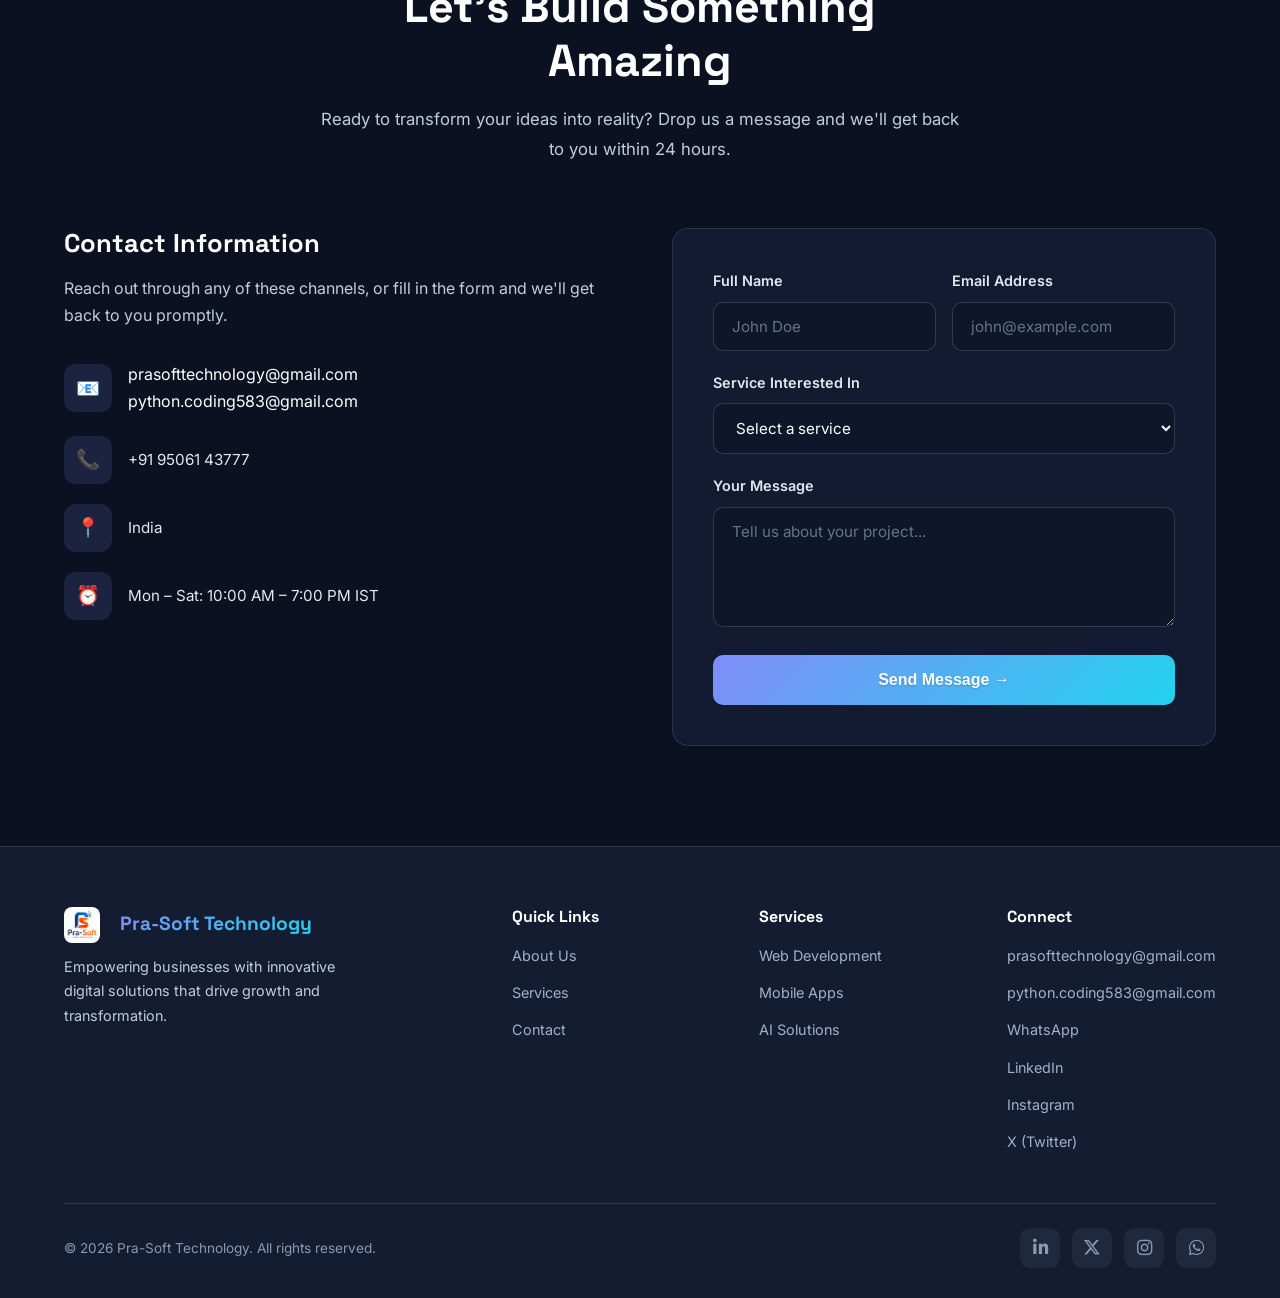
==== commit 0ab8782d: "Update index.html" ====
--- a/index.html
+++ b/index.html
@@ -4,9 +4,9 @@
 <head>
   <meta charset="UTF-8" />
   <meta name="viewport" content="width=device-width, initial-scale=1.0" />
-  <title>Pra-Soft Technologies — Web Development, Mobile Apps, AI Solutions</title>
+  <title>Pra-Soft Technology — Web Development, Mobile Apps, AI Solutions</title>
   <meta name="description"
-    content="Pra-Soft Technologies delivers cutting-edge web development, mobile app solutions, and AI-powered systems to transform your business." />
+    content="Pra-Soft Technology delivers cutting-edge web development, mobile app solutions, and AI-powered systems to transform your business." />
   <link rel="stylesheet" href="styles.css" />
   <link rel="stylesheet" href="https://cdnjs.cloudflare.com/ajax/libs/font-awesome/6.5.1/css/all.min.css" />
   <link rel="icon" href="assets/logo.png" type="image/png" />
@@ -48,7 +48,7 @@
       <div class="hero-content">
         <div class="hero-badge"><span class="dot"></span> Open for Projects 2026</div>
         <h1>We Build <span class="gradient-text">Digital Solutions</span> That Drive Growth</h1>
-        <p>From stunning websites to intelligent AI systems, Pra-Soft Technologies crafts tailor-made software that
+        <p>From stunning websites to intelligent AI systems, Pra-Soft Technology crafts tailor-made software that
           empowers businesses to scale and succeed.</p>
         <div class="hero-buttons">
           <a href="#contact" class="btn-primary">Start Your Project →</a>
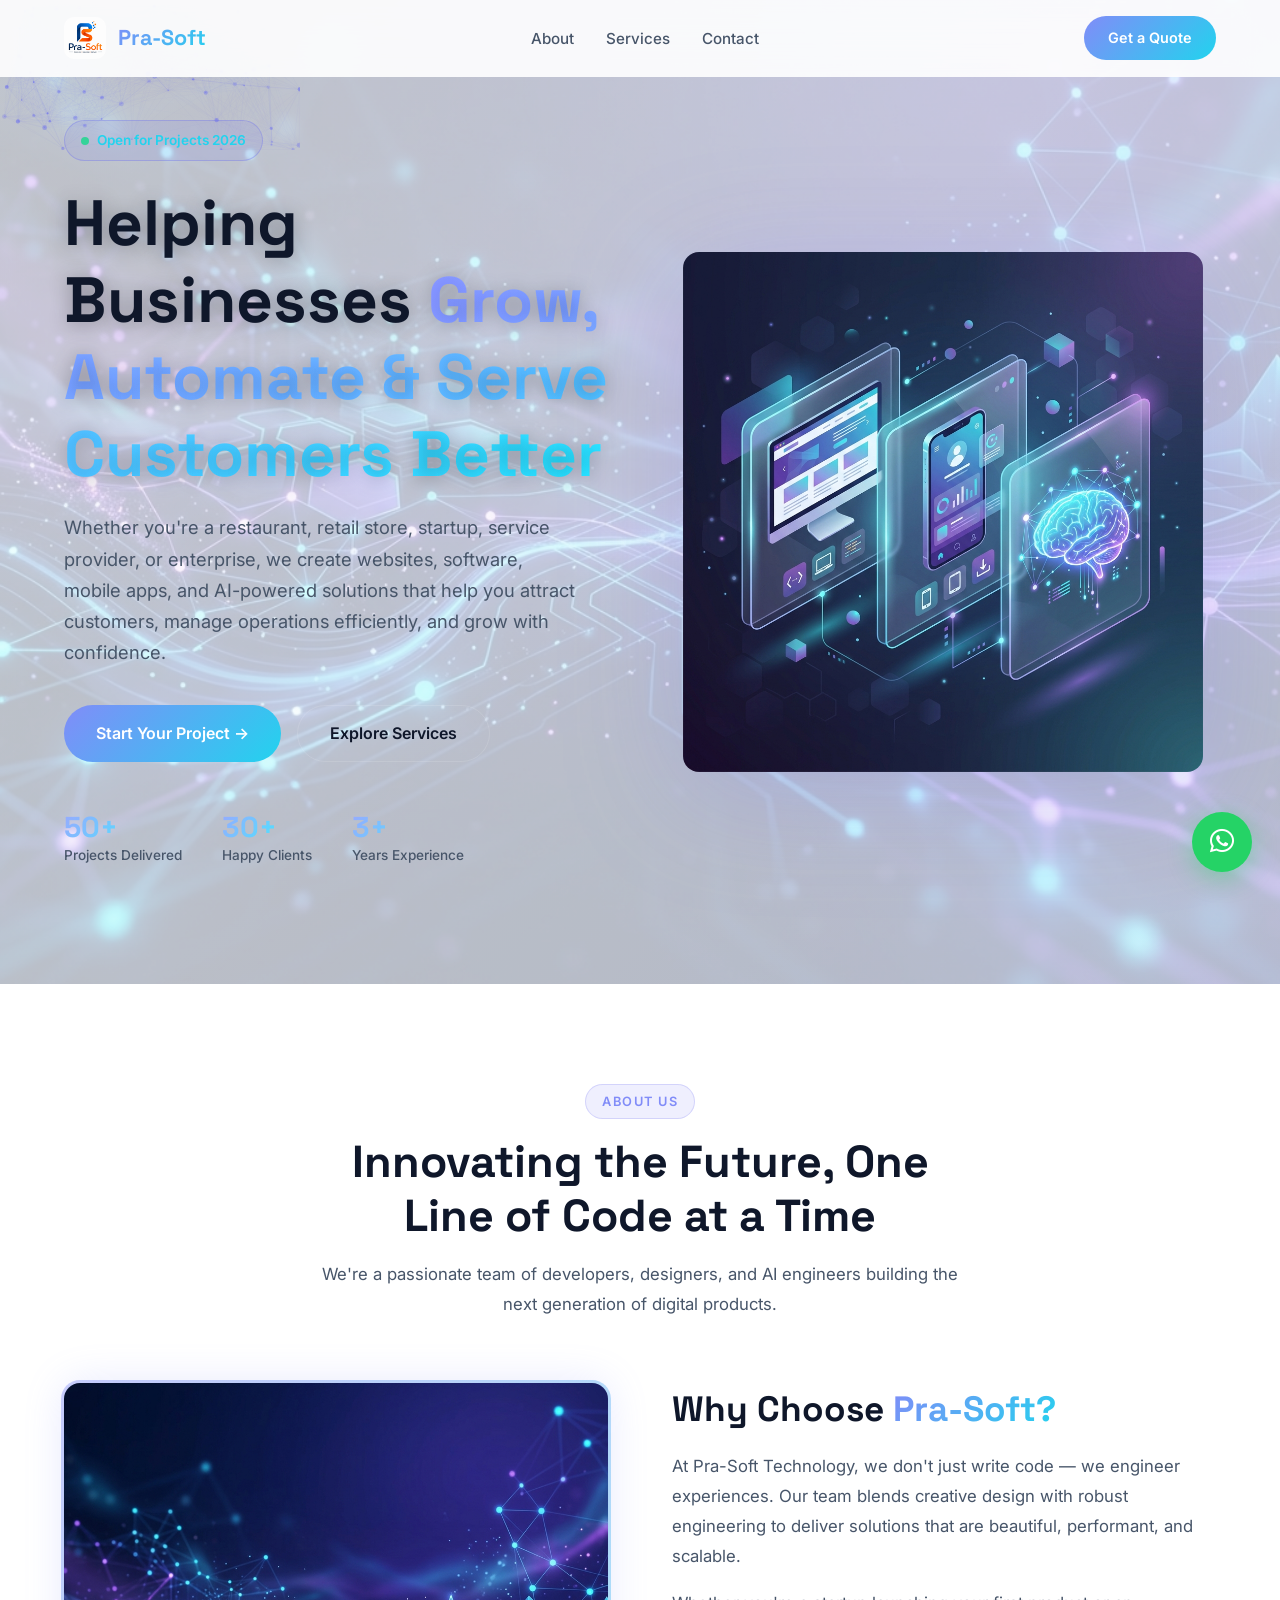
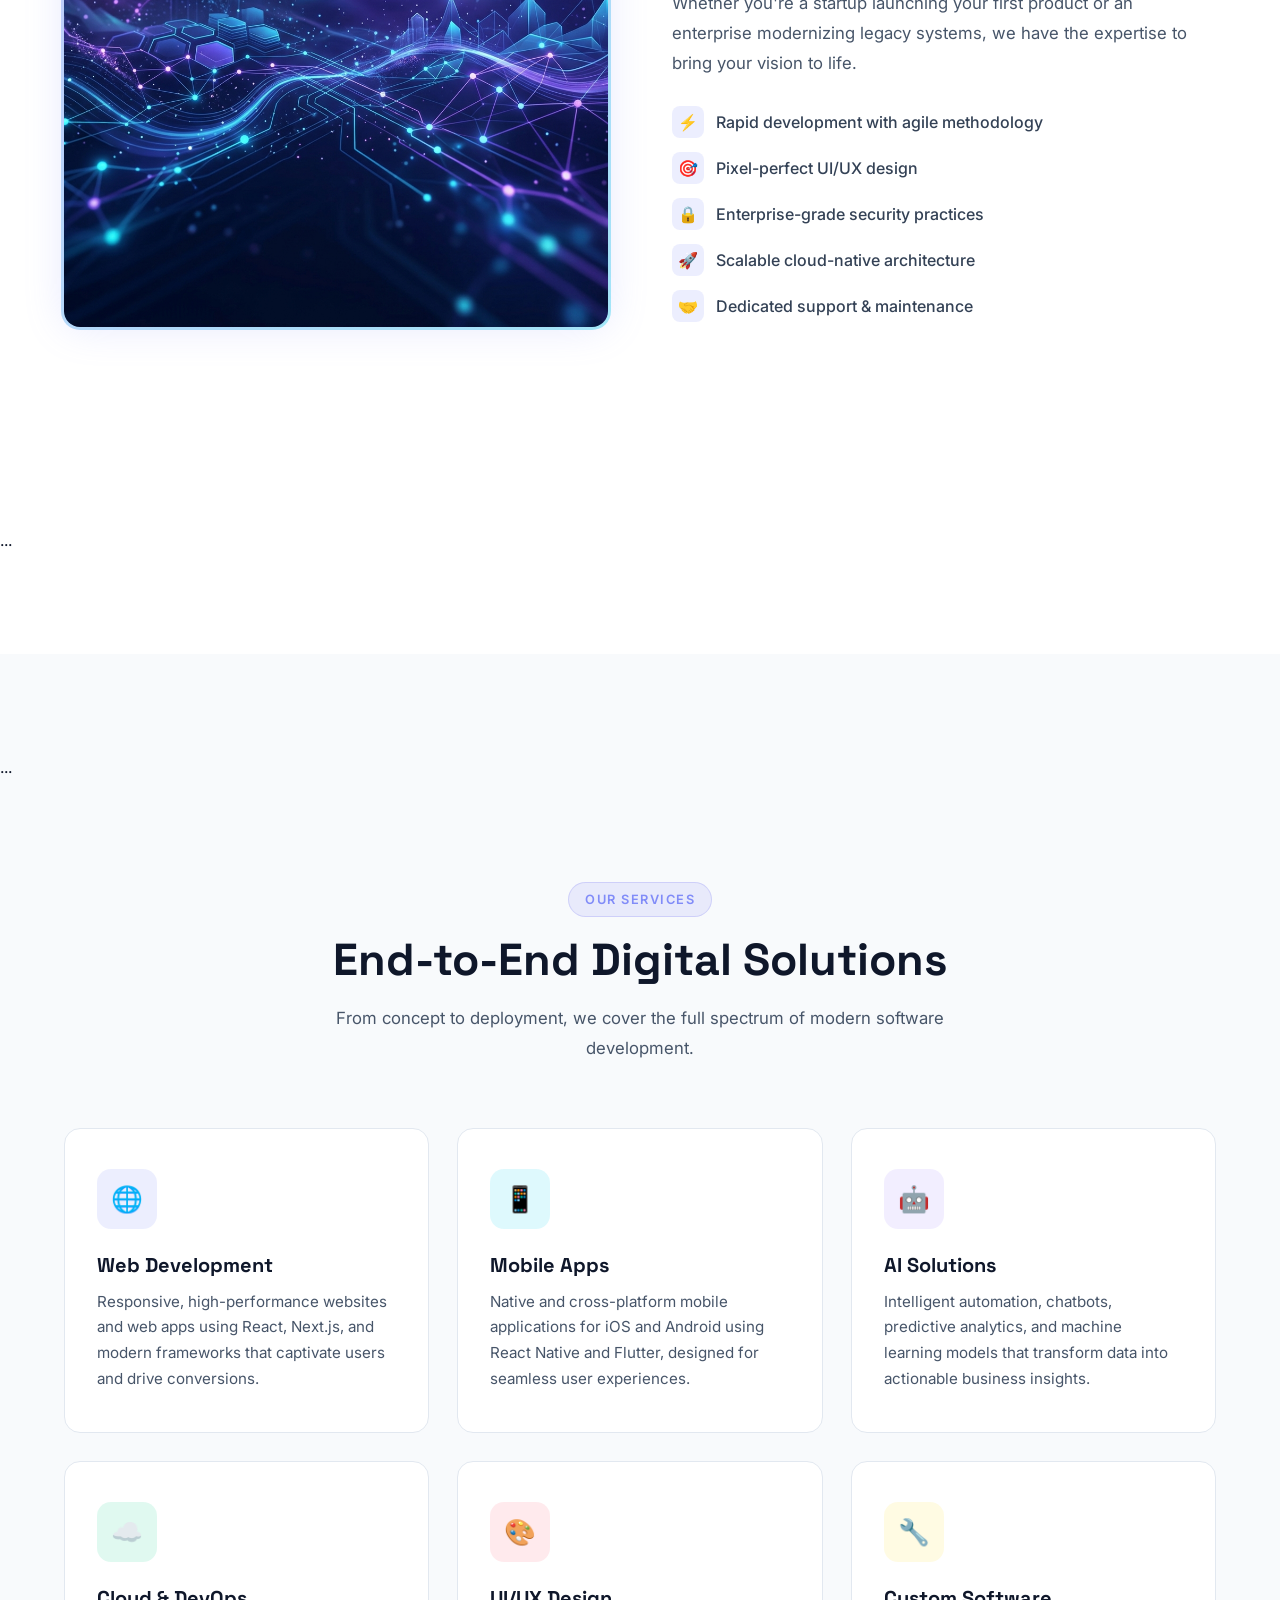
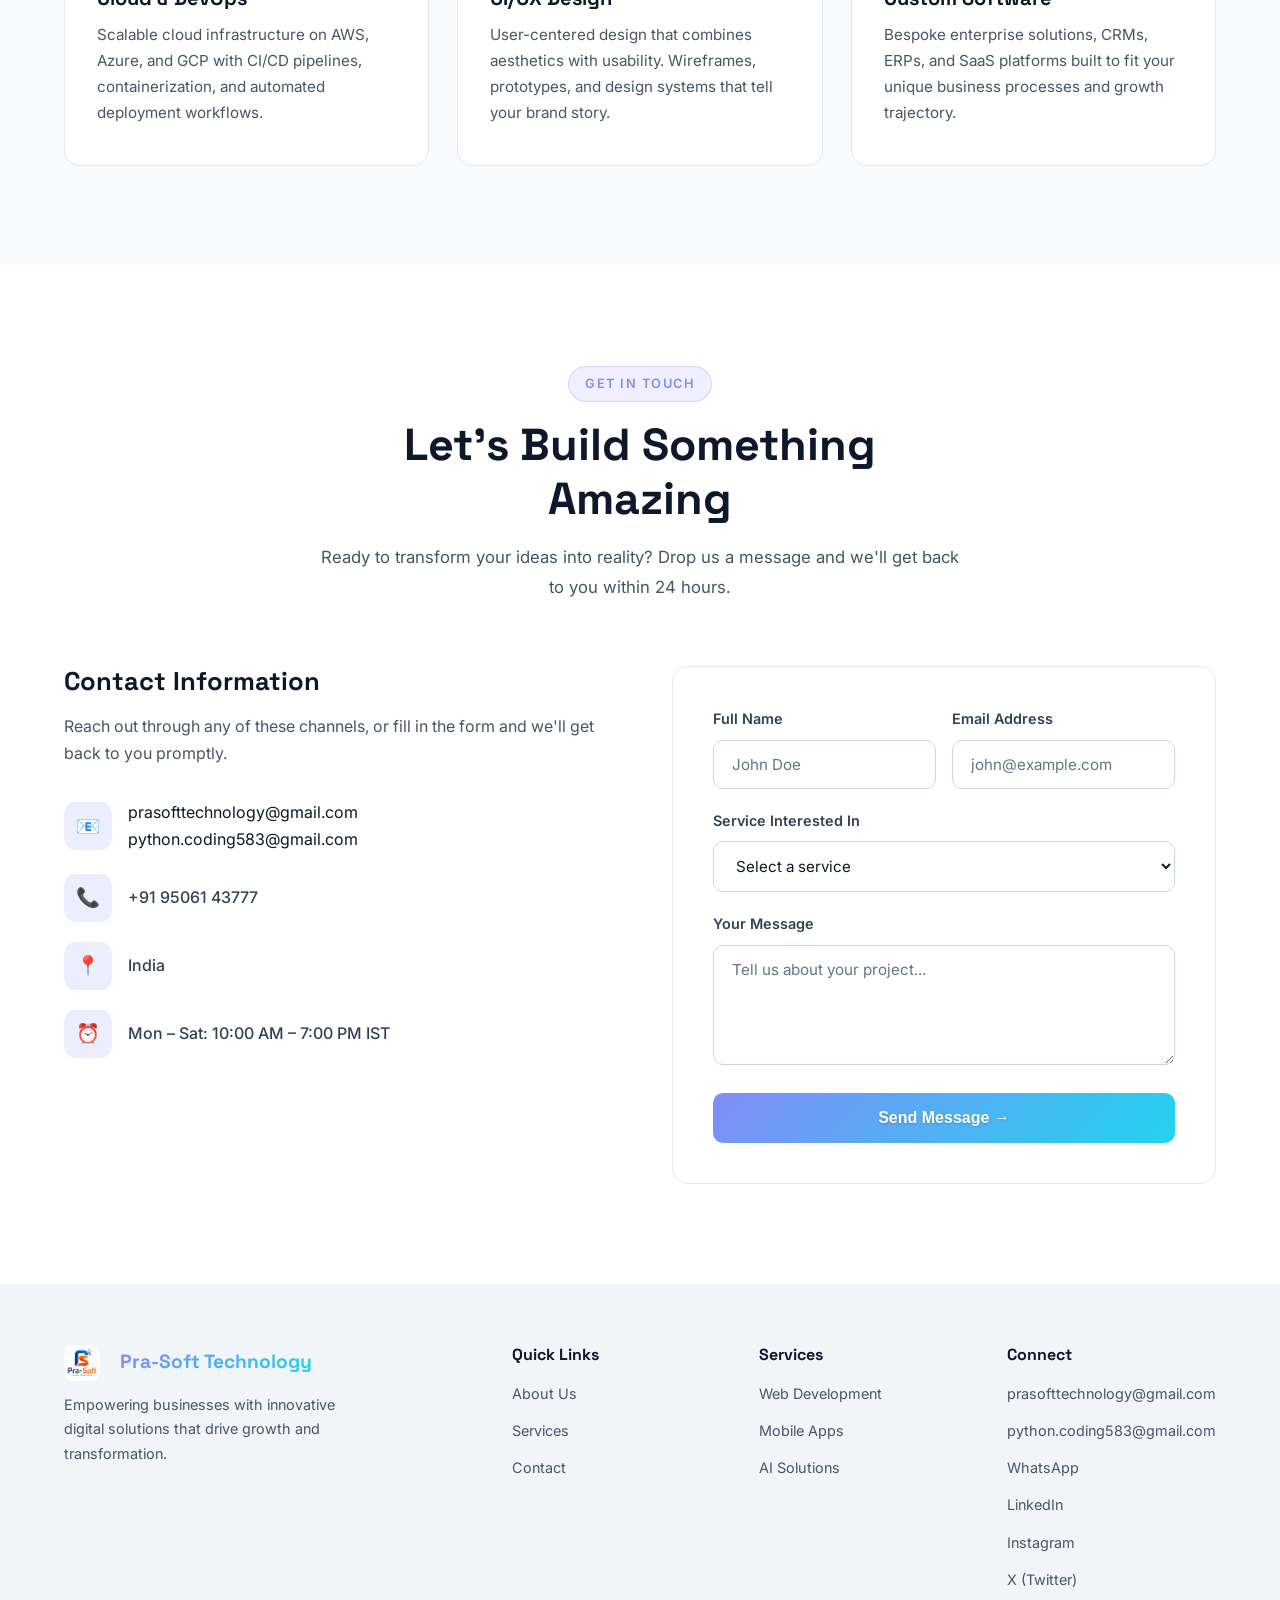
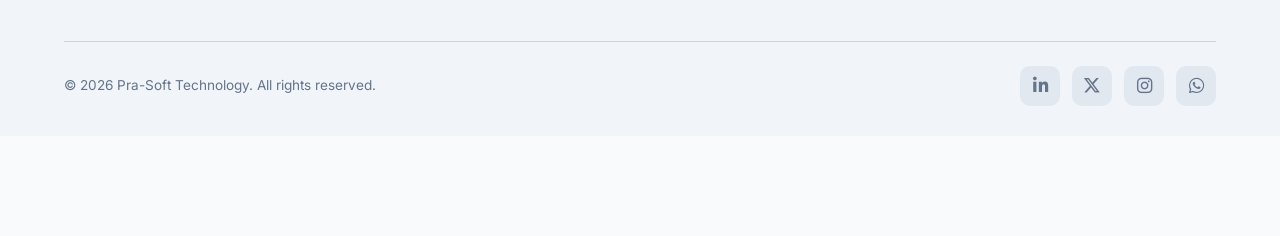
==== commit 0919a081: "Update index.html" ====
--- a/index.html
+++ b/index.html
@@ -47,9 +47,12 @@
     <div class="container">
       <div class="hero-content">
         <div class="hero-badge"><span class="dot"></span> Open for Projects 2026</div>
-        <h1>We Build <span class="gradient-text">Digital Solutions</span> That Drive Growth</h1>
-        <p>From stunning websites to intelligent AI systems, Pra-Soft Technology crafts tailor-made software that
-          empowers businesses to scale and succeed.</p>
+        <h1>Helping Businesses <span class="gradient-text">Grow, Automate & Serve Customers Better</span></h1>
+        <p>
+        Whether you're a restaurant, retail store, startup, service provider, or enterprise,
+        we create websites, software, mobile apps, and AI-powered solutions that help you
+        attract customers, manage operations efficiently, and grow with confidence.
+        </p>
         <div class="hero-buttons">
           <a href="#contact" class="btn-primary">Start Your Project →</a>
           <a href="#services" class="btn-outline">Explore Services</a>
@@ -108,6 +111,16 @@
     </div>
   </section>
 
+<!-- PASTE HOW WE HELP YOU HERE -->
+
+<section class="how-we-help section reveal">
+...
+</section>
+
+<!-- ═══ SERVICES ═══ -->
+<section class="section services" id="services">
+...
+
   <!-- ═══ SERVICES ═══ -->
   <section class="section services" id="services">
     <div class="container">
--- a/styles.css
+++ b/styles.css
@@ -1,18 +1,18 @@
 @import url('https://fonts.googleapis.com/css2?family=Inter:wght@300;400;500;600;700;800;900&family=Space+Grotesk:wght@400;500;600;700&display=swap');
 
 :root {
-  --bg-primary: #0b1120;
-  --bg-secondary: #131c31;
-  --bg-card: rgba(20, 30, 55, 0.85);
-  --text-primary: #ffffff;
-  --text-secondary: #c0cde0;
-  --text-muted: #8899b4;
+  --bg-primary: #ffffff;
+  --bg-secondary: #f8fafc;
+  --bg-card: #ffffff;
+  --text-primary: #0f172a;
+  --text-secondary: #475569;
+  --text-muted: #64748b;
   --accent-indigo: #818cf8;
   --accent-cyan: #22d3ee;
   --accent-violet: #a78bfa;
   --accent-emerald: #34d399;
   --gradient-primary: linear-gradient(135deg, #818cf8 0%, #22d3ee 100%);
-  --gradient-hero: linear-gradient(135deg, #0b1120 0%, #1e1b4b 50%, #0f172a 100%);
+  --gradient-hero: linear-gradient(135deg, #ffffff 0%, #f8fafc 50%, #eef2ff 100%);
   --glass-bg: rgba(255, 255, 255, 0.06);
   --glass-border: rgba(255, 255, 255, 0.12);
   --shadow-glow: 0 0 40px rgba(129, 140, 248, 0.2);
@@ -45,12 +45,12 @@
 .navbar {
   position: fixed; top: 0; left: 0; right: 0; z-index: 1000;
   padding: 16px 0;
-  background: rgba(10, 14, 26, 0.6);
+  background: rgba(255,255,255,0.9);
   backdrop-filter: blur(20px);
   border-bottom: 1px solid transparent;
   transition: var(--transition);
 }
-.navbar.scrolled { background: rgba(10, 14, 26, 0.92); border-bottom-color: var(--glass-border); }
+.navbar.scrolled { background: rgba(255, 255, 255, 0.98); border-bottom-color: var(--glass-border); }
 .navbar .container { display: flex; align-items: center; justify-content: space-between; }
 .nav-brand { display: flex; align-items: center; gap: 12px; }
 .nav-brand img { width: 42px; height: 42px; border-radius: 10px; }
@@ -85,9 +85,9 @@
   font-size: 0.85rem; color: var(--accent-cyan); font-weight: 600; margin-bottom: 24px;
 }
 .hero-badge .dot { width: 8px; height: 8px; border-radius: 50%; background: var(--accent-emerald); animation: pulse 2s infinite; }
-.hero h1 { font-size: clamp(2.5rem, 5vw, 4rem); font-weight: 800; margin-bottom: 20px; color: #fff; text-shadow: 0 2px 20px rgba(0,0,0,0.3); }
+.hero h1 { font-size: clamp(2.5rem, 5vw, 4rem); font-weight: 800; margin-bottom: 20px; color: #0f172a; text-shadow: 0 2px 20px rgba(0,0,0,0.3); }
 .hero h1 .gradient-text { background: var(--gradient-primary); -webkit-background-clip: text; -webkit-text-fill-color: transparent; filter: brightness(1.15); }
-.hero p { font-size: 1.15rem; color: #d1dced; margin-bottom: 36px; max-width: 520px; }
+.hero p { font-size: 1.15rem; color: #475569; margin-bottom: 36px; max-width: 520px; }
 .hero-buttons { display: flex; gap: 16px; flex-wrap: wrap; }
 .btn-primary {
   padding: 14px 32px; border-radius: 50px; background: var(--gradient-primary);
@@ -116,7 +116,7 @@
   background: rgba(99, 102, 241, 0.1); color: var(--accent-indigo);
   border: 1px solid rgba(99, 102, 241, 0.2); margin-bottom: 16px;
 }
-.section-title { font-size: clamp(2rem, 4vw, 2.8rem); font-weight: 800; margin-bottom: 16px; color: #fff; }
+.section-title { font-size: clamp(2rem, 4vw, 2.8rem); font-weight: 800; margin-bottom: 16px; color: #0f172a; }
 .section-subtitle { font-size: 1.05rem; color: var(--text-secondary); line-height: 1.8; }
 
 /* ── About ── */
@@ -128,17 +128,17 @@
   content: ''; position: absolute; inset: -3px; border-radius: calc(var(--radius) + 3px);
   background: var(--gradient-primary); z-index: -1; opacity: 0.4;
 }
-.about-content h2 { font-size: 2.2rem; font-weight: 800; margin-bottom: 20px; color: #fff; }
+.about-content h2 { font-size: 2.2rem; font-weight: 800; margin-bottom: 20px; color: #0f172a; }
 .about-content p { color: var(--text-secondary); margin-bottom: 16px; font-size: 1.05rem; line-height: 1.8; }
 .about-features { list-style: none; margin-top: 28px; display: flex; flex-direction: column; gap: 14px; }
-.about-features li { display: flex; align-items: center; gap: 12px; font-weight: 500; color: #e2e8f0; }
+.about-features li { display: flex; align-items: center; gap: 12px; font-weight: 500; color: #334155; }
 .about-features li .icon { width: 32px; height: 32px; border-radius: 8px; background: rgba(129, 140, 248, 0.15); display: flex; align-items: center; justify-content: center; color: var(--accent-indigo); font-size: 1rem; flex-shrink: 0; }
 
 /* ── Services ── */
 .services { background: var(--bg-secondary); }
 .services-grid { display: grid; grid-template-columns: repeat(3, 1fr); gap: 28px; }
 .service-card {
-  background: rgba(20, 30, 55, 0.8); border: 1px solid rgba(255,255,255,0.1);
+  background: #ffffff; border: 1px solid #e2e8f0;
   border-radius: var(--radius); padding: 40px 32px;
   transition: var(--transition); position: relative; overflow: hidden;
 }
@@ -158,13 +158,13 @@
 .service-card:nth-child(4) .service-icon { background: rgba(52, 211, 153, 0.15); color: var(--accent-emerald); }
 .service-card:nth-child(5) .service-icon { background: rgba(251, 113, 133, 0.15); color: #fb7185; }
 .service-card:nth-child(6) .service-icon { background: rgba(253, 224, 71, 0.15); color: #fde047; }
-.service-card h3 { font-size: 1.25rem; font-weight: 700; margin-bottom: 12px; color: #fff; }
+.service-card h3 { font-size: 1.25rem; font-weight: 700; margin-bottom: 12px; color: #0f172a; }
 .service-card p { color: var(--text-secondary); font-size: 0.95rem; line-height: 1.7; }
 
 /* ── Contact ── */
 .contact { background: var(--bg-primary); }
 .contact-grid { display: grid; grid-template-columns: 1fr 1fr; gap: 64px; }
-.contact-info h3 { font-size: 1.6rem; font-weight: 700; margin-bottom: 16px; color: #fff; }
+.contact-info h3 { font-size: 1.6rem; font-weight: 700; margin-bottom: 16px; color: #0f172a; }
 .contact-info p { color: var(--text-secondary); margin-bottom: 32px; }
 .contact-details { display: flex; flex-direction: column; gap: 20px; }
 .contact-item { display: flex; align-items: center; gap: 16px; }
@@ -173,17 +173,17 @@
   background: rgba(129, 140, 248, 0.15); display: flex; align-items: center; justify-content: center;
   color: var(--accent-indigo); font-size: 1.2rem; flex-shrink: 0;
 }
-.contact-item span { color: #e2e8f0; font-size: 0.95rem; }
+.contact-item span { color: #334155; font-weight: 500; }
 .contact-form-wrapper {
-  background: rgba(20, 30, 55, 0.8); border: 1px solid rgba(255,255,255,0.1);
+  background: #ffffff; border: 1px solid #e2e8f0;
   border-radius: var(--radius); padding: 40px;
 }
 .form-group { margin-bottom: 20px; }
-.form-group label { display: block; font-size: 0.9rem; font-weight: 600; margin-bottom: 8px; color: #e2e8f0; }
+.form-group label { display: block; font-size: 0.9rem; font-weight: 600; margin-bottom: 8px; color: #334155; }
 .form-group input, .form-group textarea, .form-group select {
   width: 100%; padding: 14px 18px; border-radius: var(--radius-sm);
-  background: rgba(15, 23, 42, 0.9); border: 1px solid rgba(255,255,255,0.15);
-  color: #ffffff; font-family: 'Inter', sans-serif; font-size: 0.95rem;
+  background: #ffffff; border: 1px solid #cbd5e1;
+  color: #0f172a; font-family: 'Inter', sans-serif; font-size: 0.95rem;
   transition: var(--transition); outline: none;
 }
 .form-group input::placeholder, .form-group textarea::placeholder { color: #64748b; }
@@ -202,18 +202,18 @@
 .btn-submit:hover { transform: translateY(-2px); box-shadow: 0 10px 30px rgba(129, 140, 248, 0.4); }
 
 /* ── Footer ── */
-.footer { background: var(--bg-secondary); border-top: 1px solid var(--glass-border); padding: 60px 0 30px; }
+.footer { background: #f1f5f9; border-top: 1px solid var(--glass-border); padding: 60px 0 30px; }
 .footer-grid { display: grid; grid-template-columns: 2fr 1fr 1fr 1fr; gap: 48px; margin-bottom: 48px; }
 .footer-brand p { color: var(--text-secondary); margin-top: 12px; font-size: 0.9rem; max-width: 280px; }
-.footer-col h4 { font-size: 1rem; font-weight: 700; margin-bottom: 16px; color: #fff; }
+.footer-col h4 { font-size: 1rem; font-weight: 700; margin-bottom: 16px; color: #0f172a; }
 .footer-col ul { list-style: none; display: flex; flex-direction: column; gap: 10px; }
-.footer-col a { color: #a0b1c9; font-size: 0.9rem; transition: var(--transition); }
+.footer-col a { color: #475569; font-size: 0.9rem; transition: var(--transition); }
 .footer-col a:hover { color: var(--accent-cyan); }
-.footer-bottom { border-top: 1px solid var(--glass-border); padding-top: 24px; display: flex; justify-content: space-between; align-items: center; }
+.footer-bottom { border-top: 1px solid #cbd5e1; padding-top: 24px; display: flex; justify-content: space-between; align-items: center; }
 .footer-bottom p { color: var(--text-muted); font-size: 0.85rem; }
 .footer-socials { display: flex; gap: 12px; }
 .footer-socials a {
-  width: 40px; height: 40px; border-radius: 10px; background: rgba(255,255,255,0.05);
+  width: 40px; height: 40px; border-radius: 10px; background: #e2e8f0;
   display: flex; align-items: center; justify-content: center; color: var(--text-muted);
   transition: var(--transition); font-size: 1.1rem;
 }
@@ -262,7 +262,7 @@
 }
 
 @media (max-width: 768px) {
-  .nav-links { display: none; position: fixed; top: 0; left: 0; right: 0; bottom: 0; background: rgba(10,14,26,0.98); flex-direction: column; align-items: center; justify-content: center; gap: 28px; }
+  .nav-links { display: none; position: fixed; top: 0; left: 0; right: 0; bottom: 0; background: rgba(255,255,255,0.98); flex-direction: column; align-items: center; justify-content: center; gap: 28px; }
   .nav-links.open { display: flex; }
   .nav-cta { display: none; }
   .mobile-toggle { display: block; }
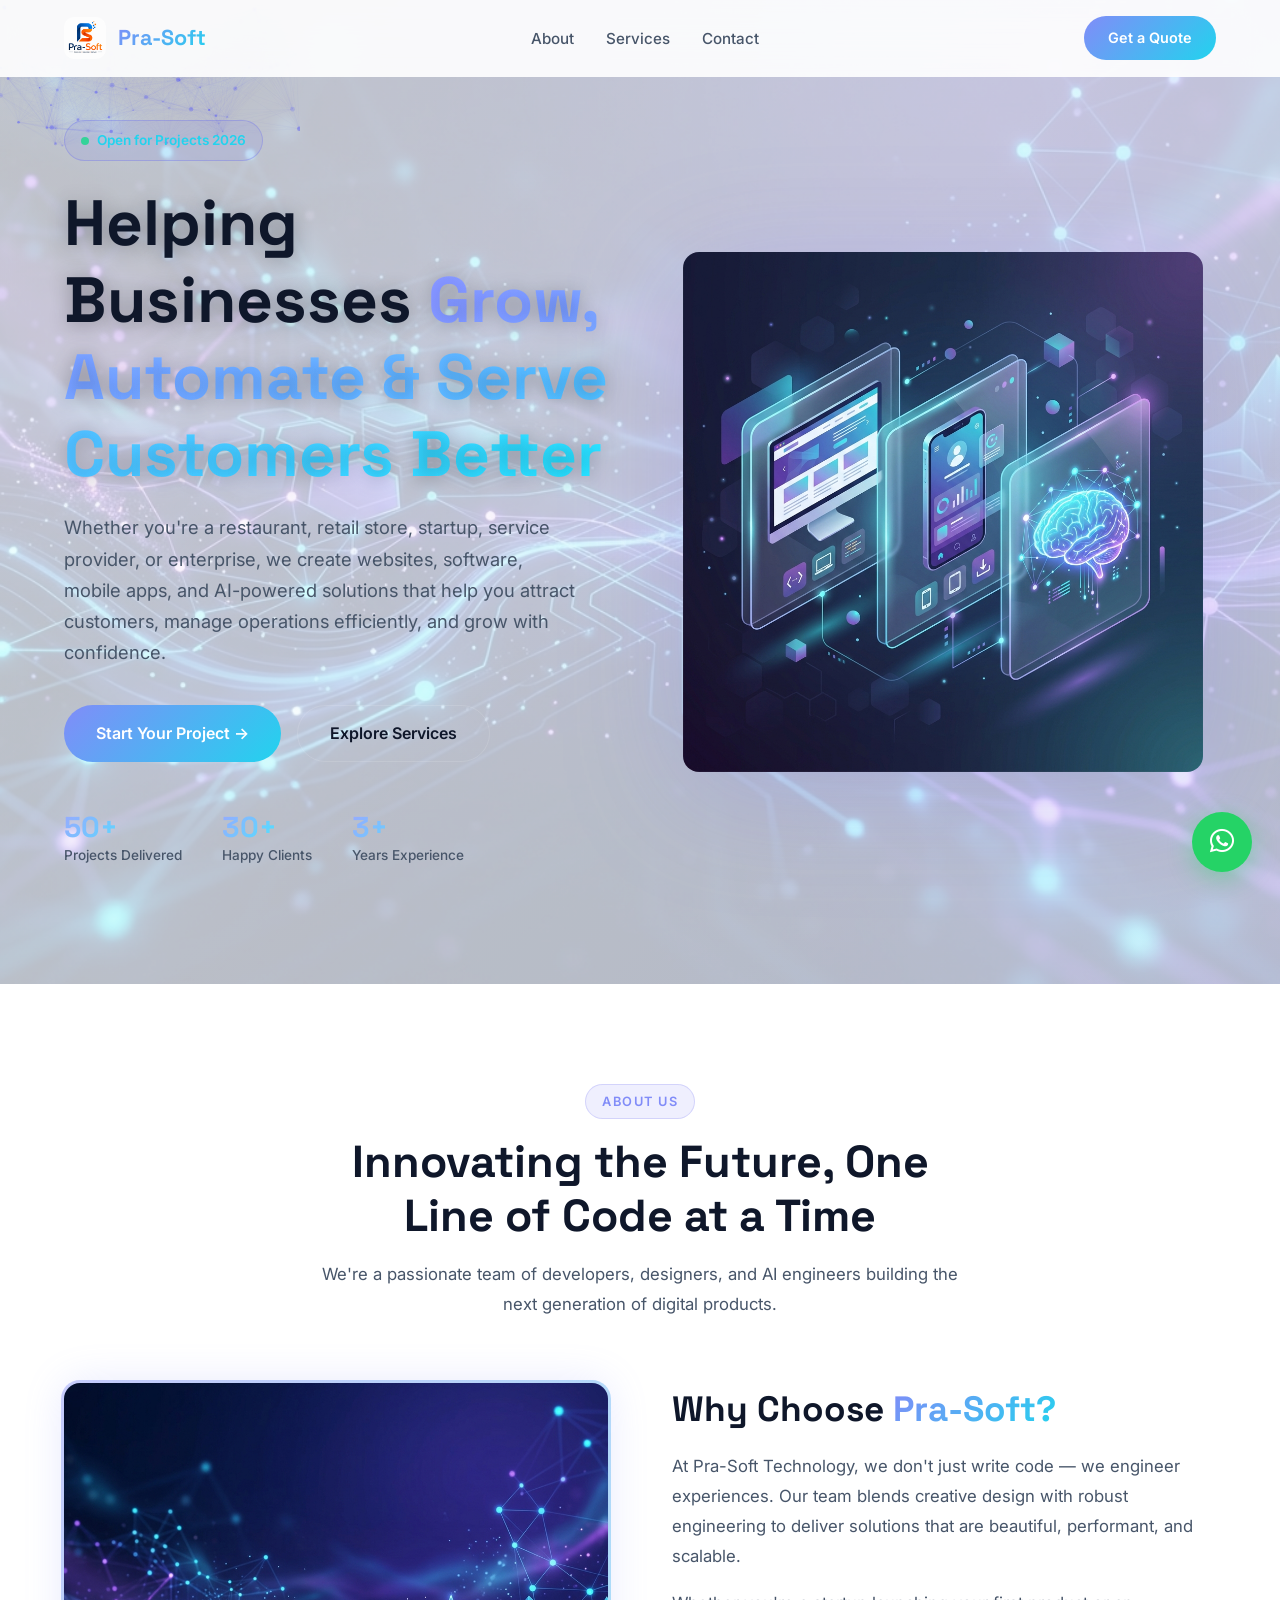
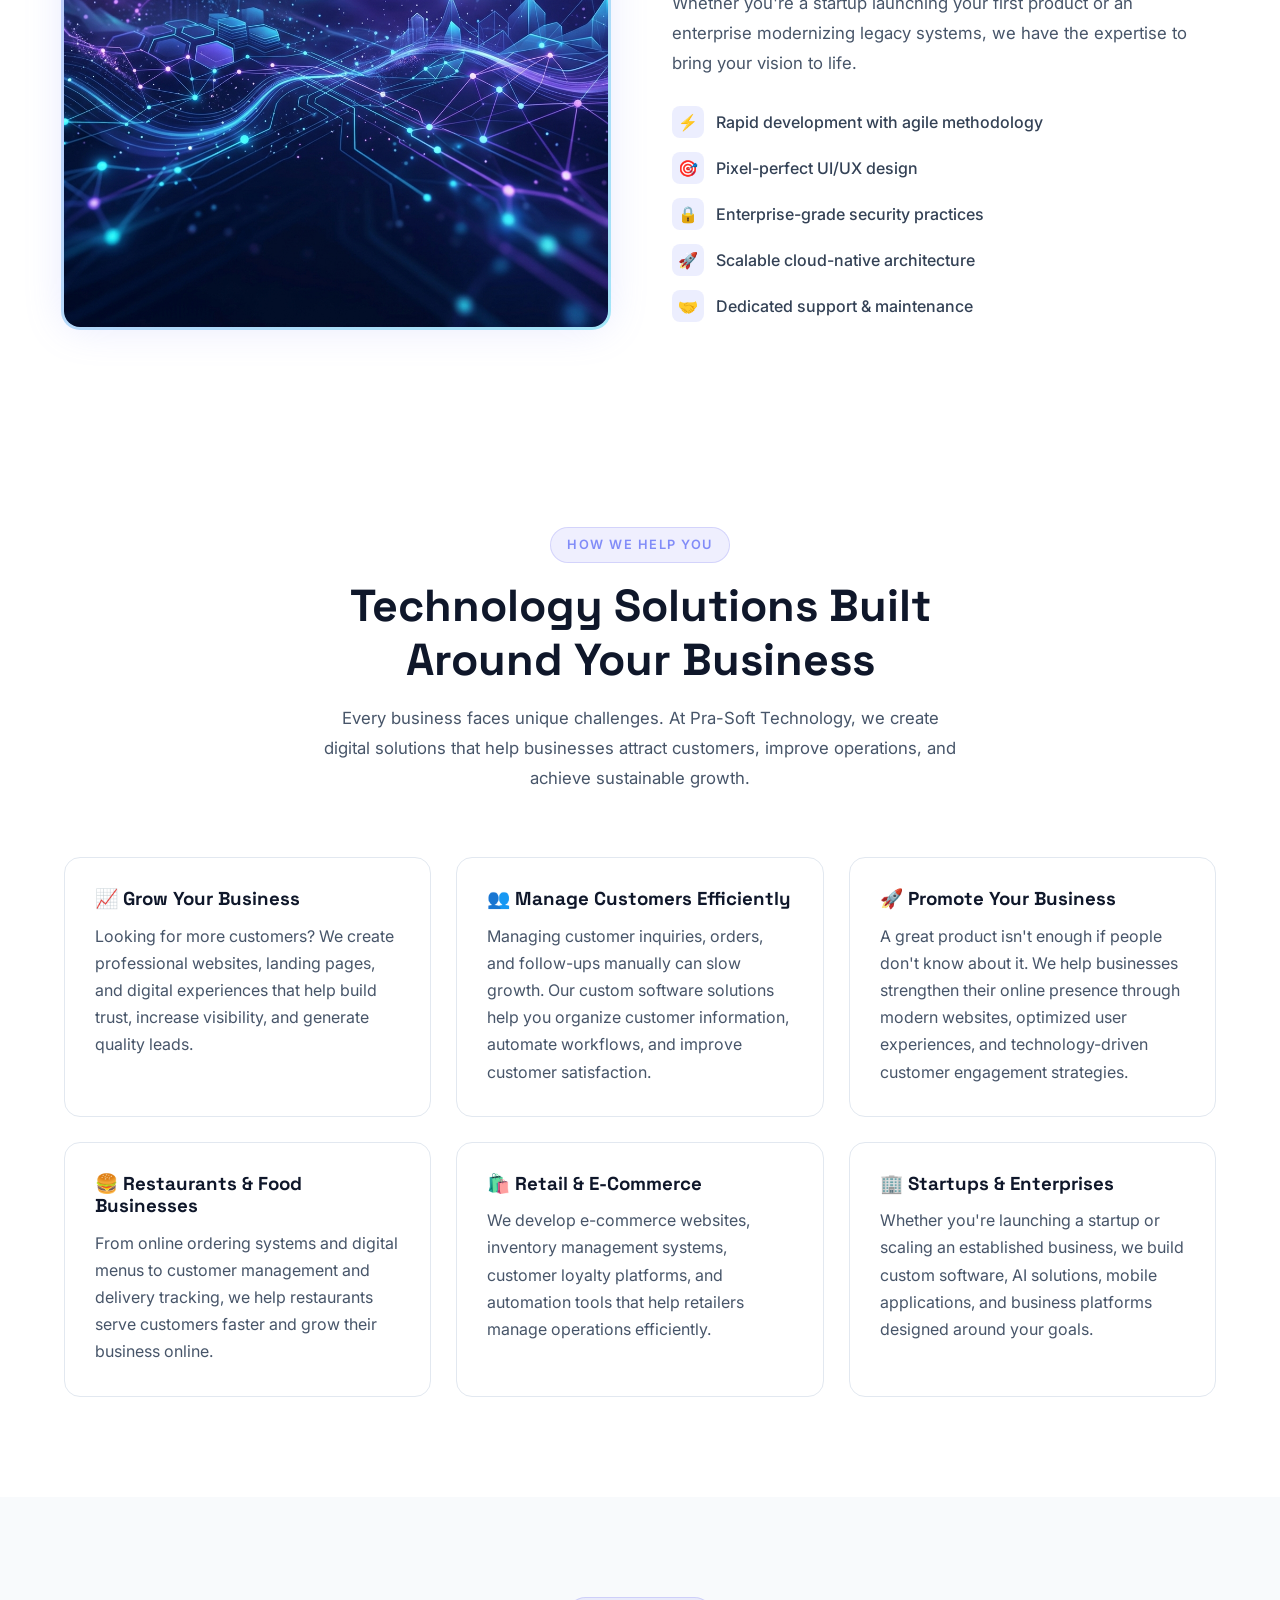
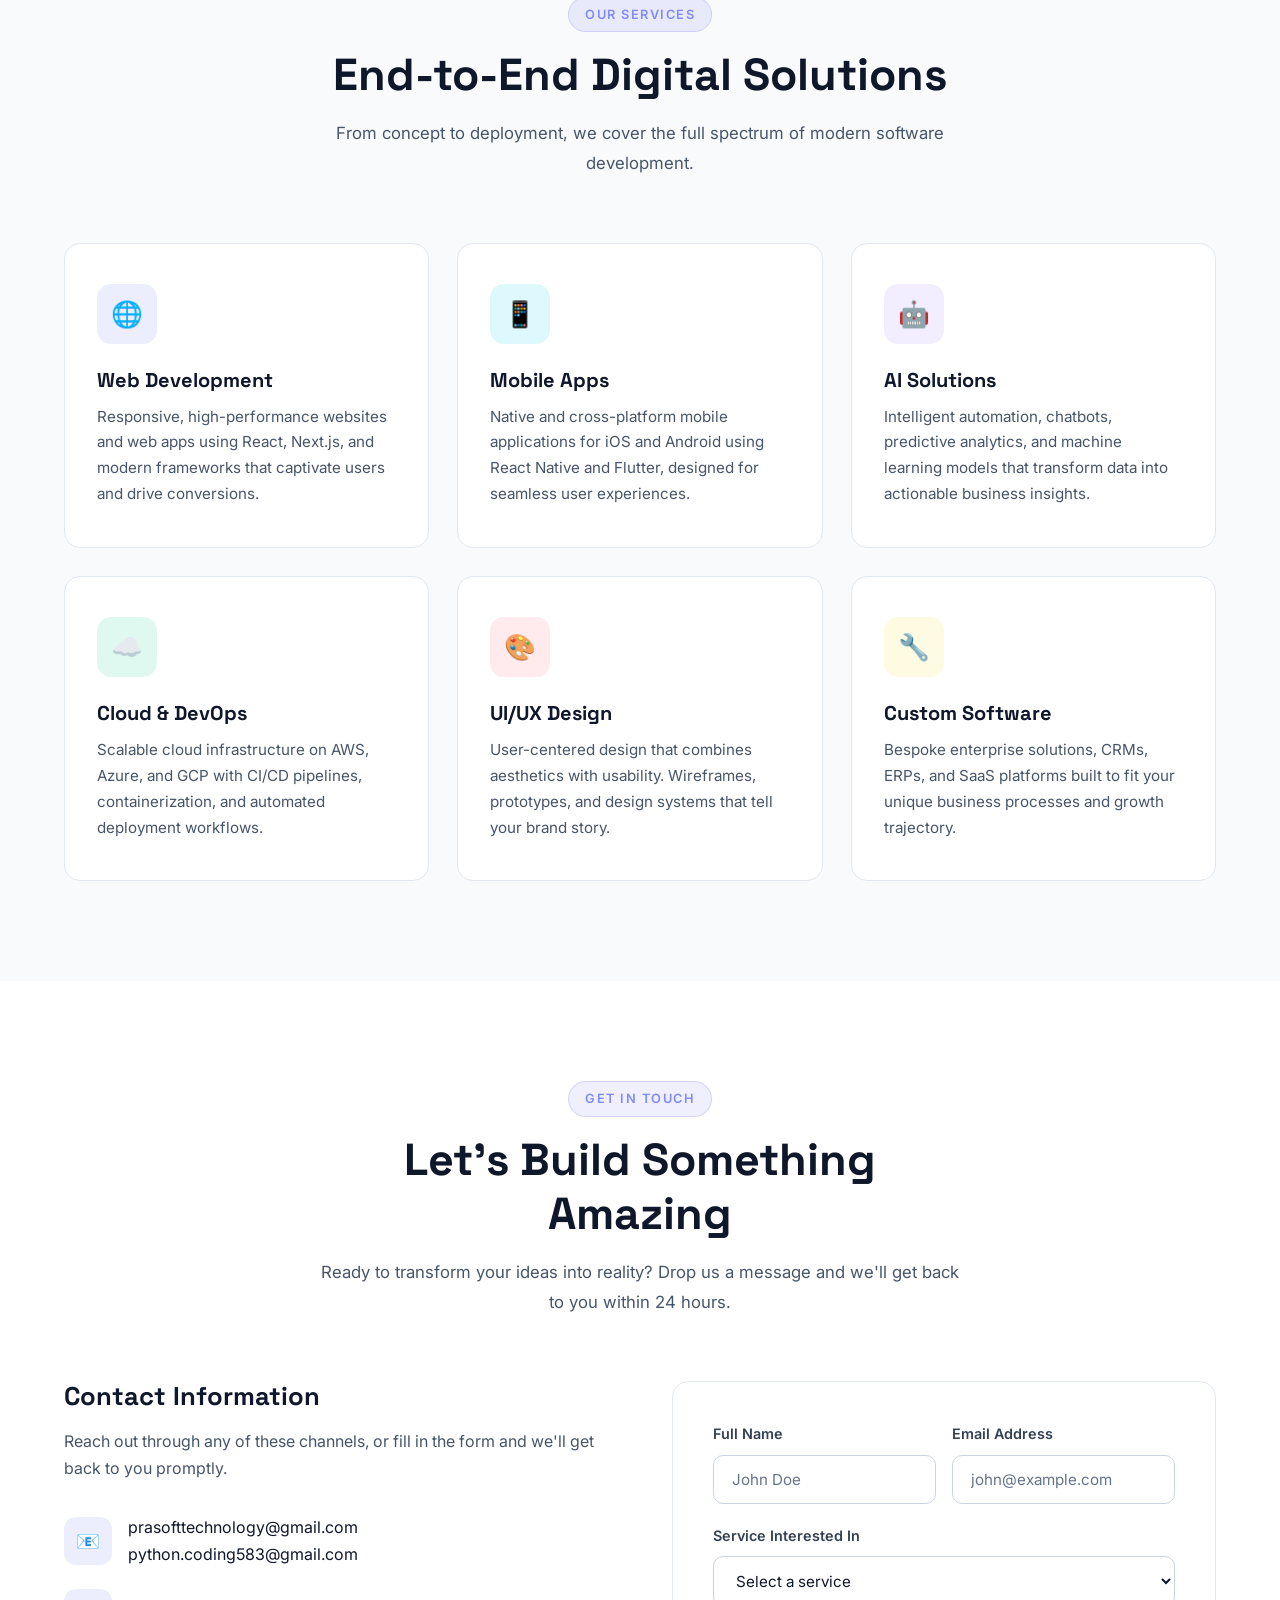
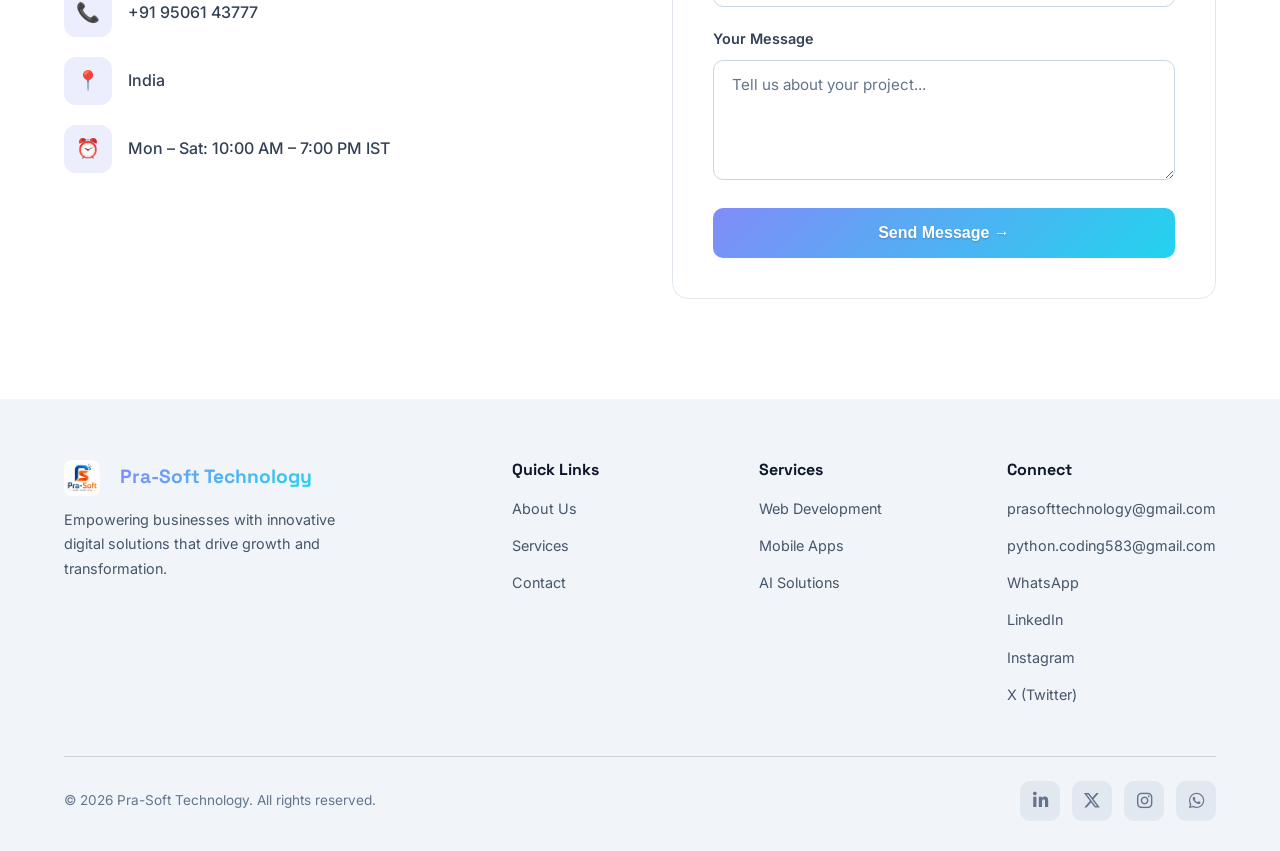
==== commit 9a0ffbef: "Update index.html" ====
--- a/index.html
+++ b/index.html
@@ -111,15 +111,81 @@
     </div>
   </section>
 
-<!-- PASTE HOW WE HELP YOU HERE -->
-
+<!-- HOW WE HELP YOU HERE -->
 <section class="how-we-help section reveal">
-...
+  <div class="container">
+
+    <div class="section-header">
+      <span class="section-label">How We Help You</span>
+      <h2 class="section-title">Technology Solutions Built Around Your Business</h2>
+      <p class="section-subtitle">
+        Every business faces unique challenges. At Pra-Soft Technology, we create
+        digital solutions that help businesses attract customers, improve operations,
+        and achieve sustainable growth.
+      </p>
+    </div>
+
+    <div class="help-grid">
+
+      <div class="help-card">
+        <h3>📈 Grow Your Business</h3>
+        <p>
+          Looking for more customers? We create professional websites,
+          landing pages, and digital experiences that help build trust,
+          increase visibility, and generate quality leads.
+        </p>
+      </div>
+
+      <div class="help-card">
+        <h3>👥 Manage Customers Efficiently</h3>
+        <p>
+          Managing customer inquiries, orders, and follow-ups manually can slow growth.
+          Our custom software solutions help you organize customer information,
+          automate workflows, and improve customer satisfaction.
+        </p>
+      </div>
+
+      <div class="help-card">
+        <h3>🚀 Promote Your Business</h3>
+        <p>
+          A great product isn't enough if people don't know about it.
+          We help businesses strengthen their online presence through
+          modern websites, optimized user experiences, and technology-driven
+          customer engagement strategies.
+        </p>
+      </div>
+
+      <div class="help-card">
+        <h3>🍔 Restaurants & Food Businesses</h3>
+        <p>
+          From online ordering systems and digital menus to customer management
+          and delivery tracking, we help restaurants serve customers faster
+          and grow their business online.
+        </p>
+      </div>
+
+      <div class="help-card">
+        <h3>🛍️ Retail & E-Commerce</h3>
+        <p>
+          We develop e-commerce websites, inventory management systems,
+          customer loyalty platforms, and automation tools that help
+          retailers manage operations efficiently.
+        </p>
+      </div>
+
+      <div class="help-card">
+        <h3>🏢 Startups & Enterprises</h3>
+        <p>
+          Whether you're launching a startup or scaling an established business,
+          we build custom software, AI solutions, mobile applications, and
+          business platforms designed around your goals.
+        </p>
+      </div>
+
+    </div>
+
+  </div>
 </section>
-
-<!-- ═══ SERVICES ═══ -->
-<section class="section services" id="services">
-...
 
   <!-- ═══ SERVICES ═══ -->
   <section class="section services" id="services">
--- a/styles.css
+++ b/styles.css
@@ -272,3 +272,38 @@
   .footer-bottom { flex-direction: column; gap: 16px; text-align: center; }
   .hero-stats { flex-direction: column; gap: 16px; }
 }
+
+.help-grid{
+  display:grid;
+  grid-template-columns:repeat(3,1fr);
+  gap:25px;
+}
+
+.help-card{
+  background:#ffffff;
+  border:1px solid #e2e8f0;
+  border-radius:16px;
+  padding:30px;
+  transition:0.3s;
+}
+
+.help-card:hover{
+  transform:translateY(-5px);
+  box-shadow:0 10px 30px rgba(0,0,0,0.08);
+}
+
+.help-card h3{
+  color:#0f172a;
+  margin-bottom:12px;
+}
+
+.help-card p{
+  color:#475569;
+  line-height:1.7;
+}
+
+@media(max-width:768px){
+  .help-grid{
+    grid-template-columns:1fr;
+  }
+}
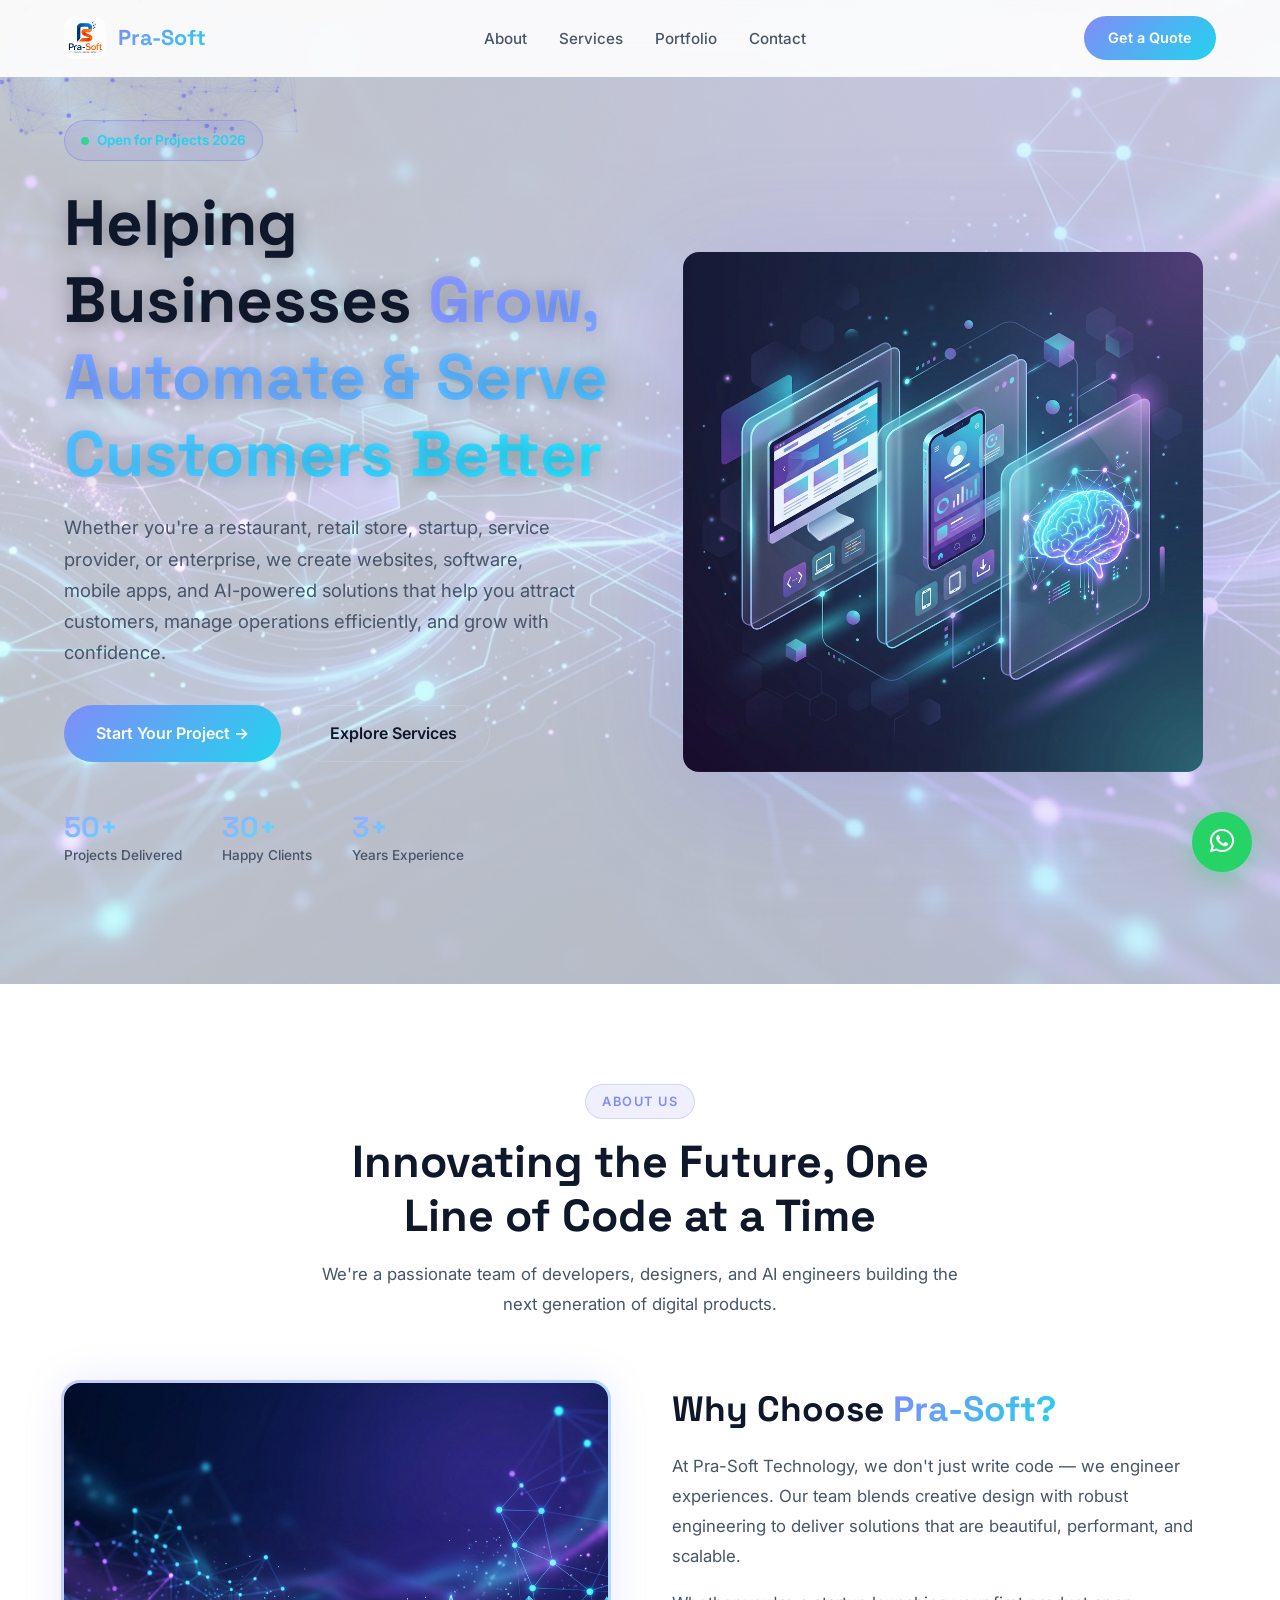
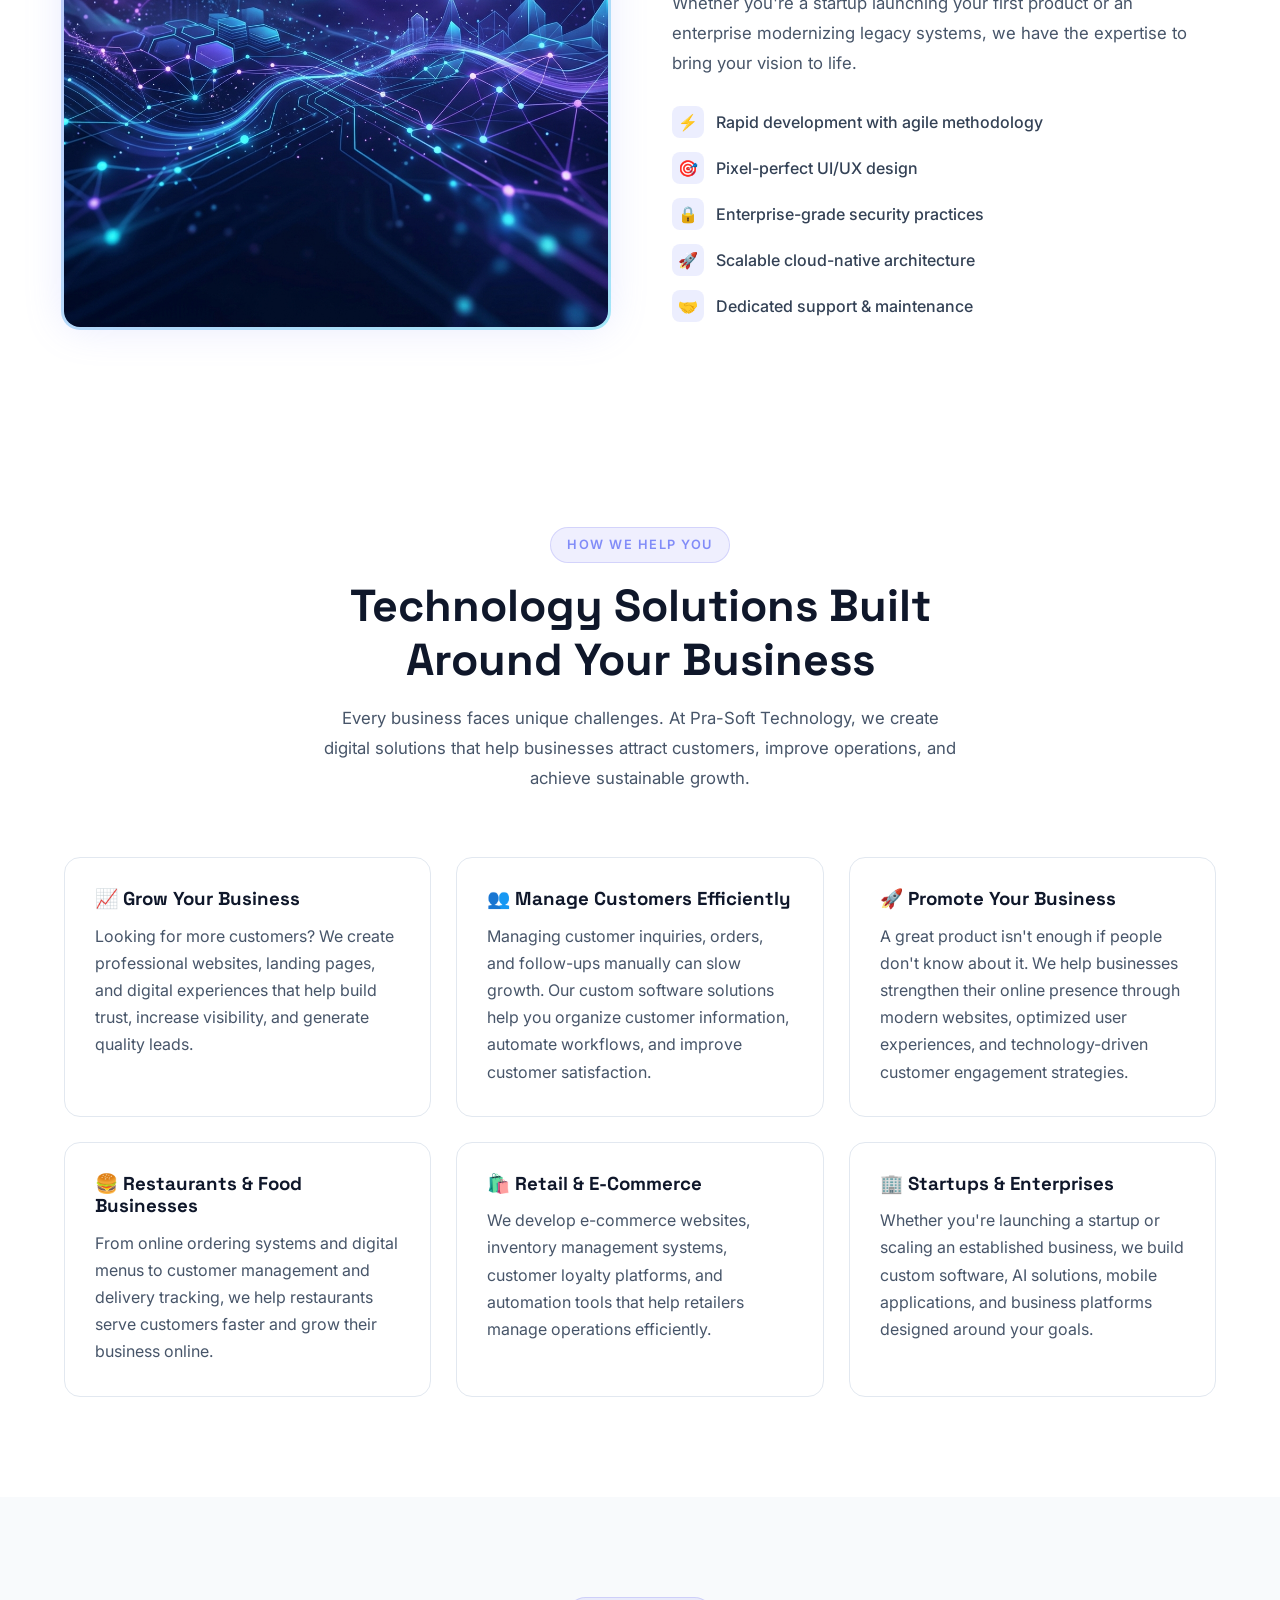
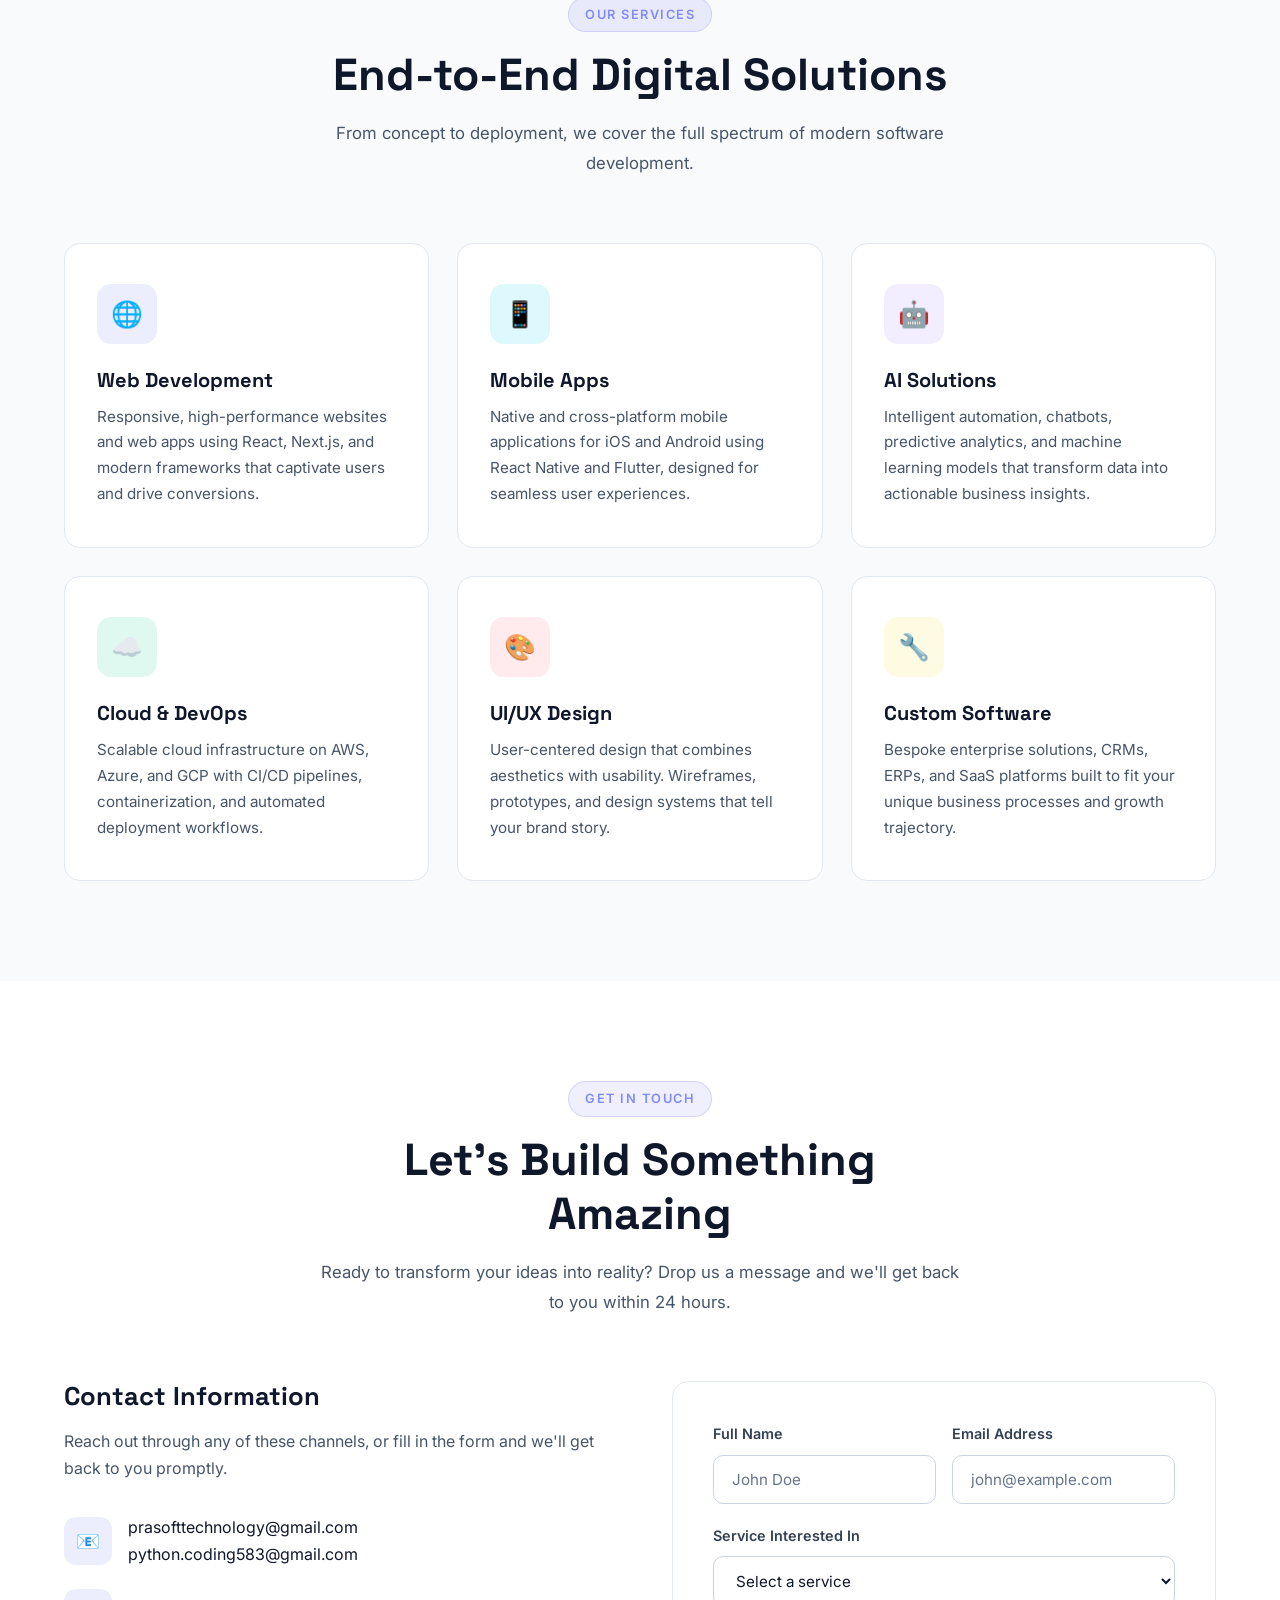
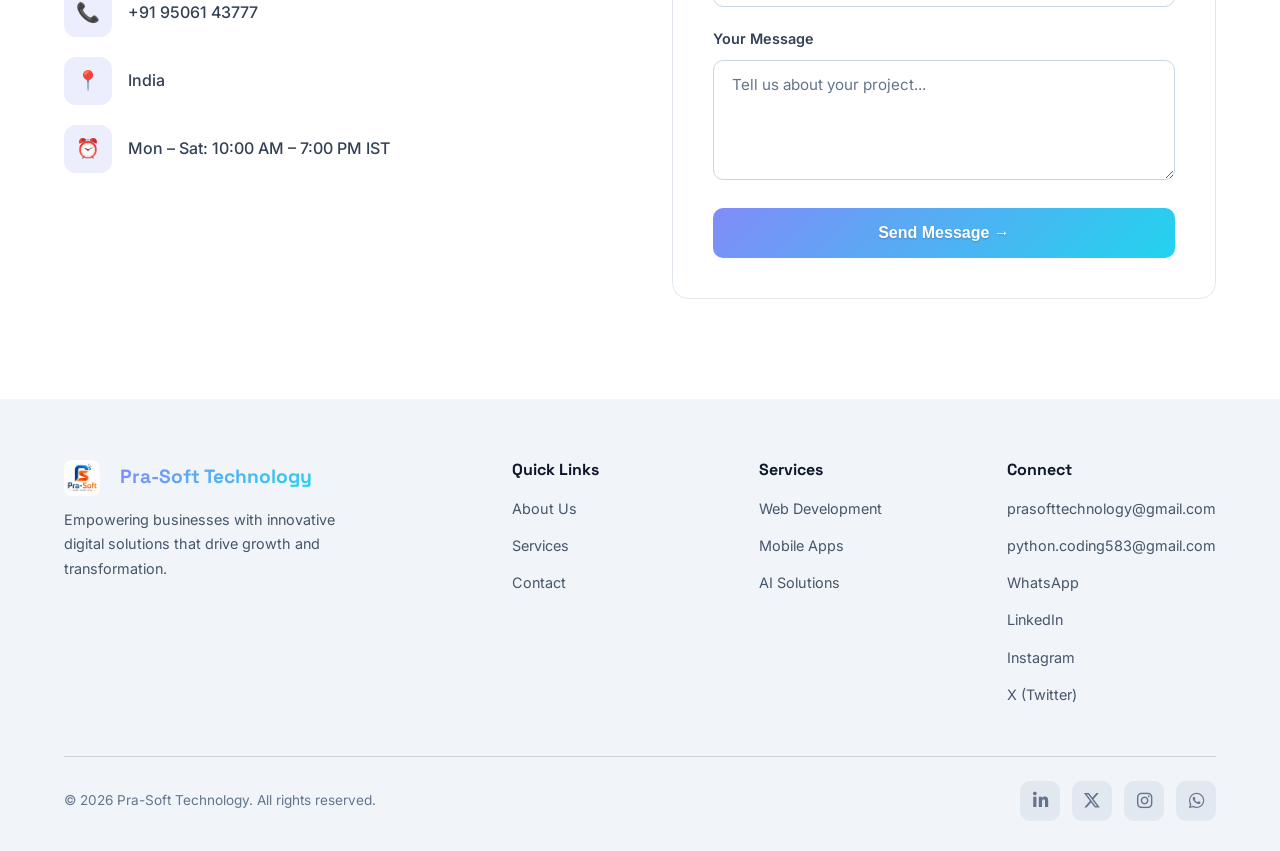
==== commit 1dfb7b99: "Update index.html" ====
--- a/index.html
+++ b/index.html
@@ -33,6 +33,7 @@
       <ul class="nav-links" id="navLinks">
         <li><a href="#about">About</a></li>
         <li><a href="#services">Services</a></li>
+        <li><a href="portfolio.html">Portfolio</a></li>
         <li><a href="#contact">Contact</a></li>
       </ul>
       <a href="#contact" class="nav-cta">Get a Quote</a>
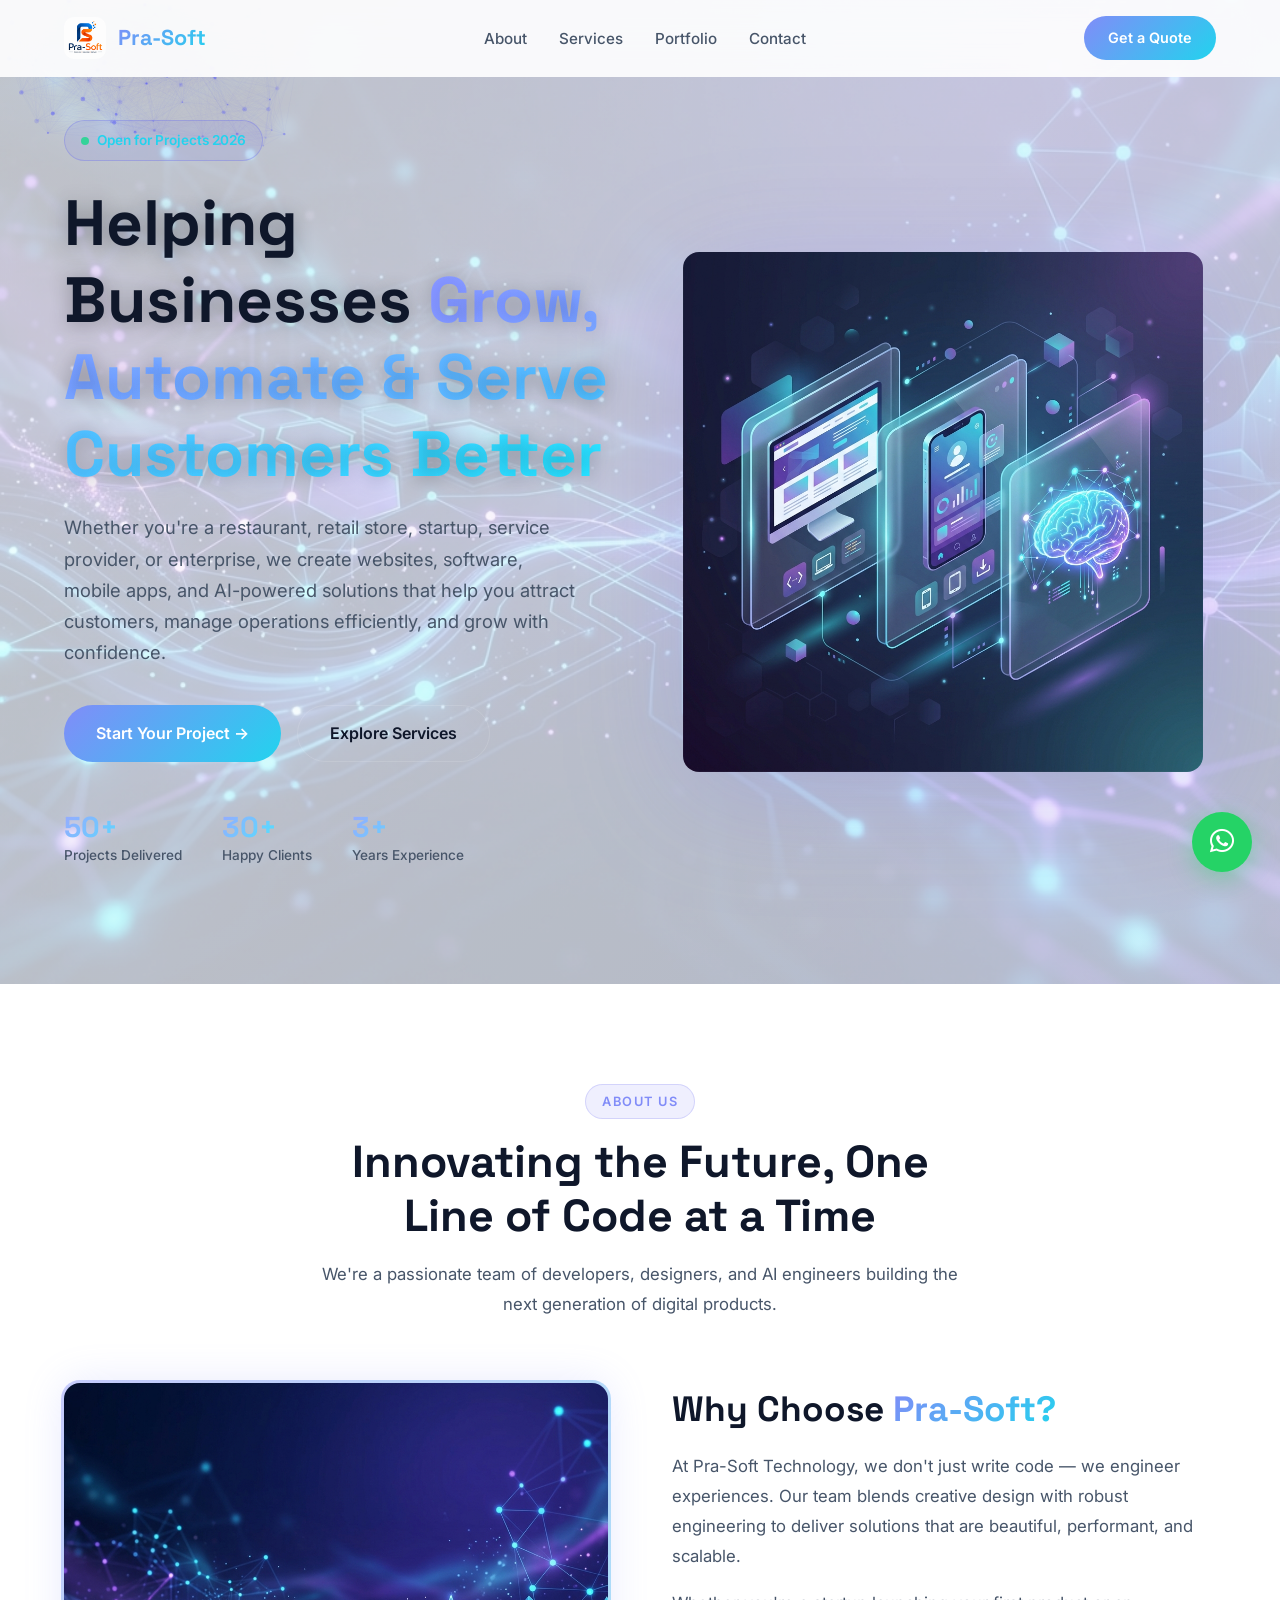
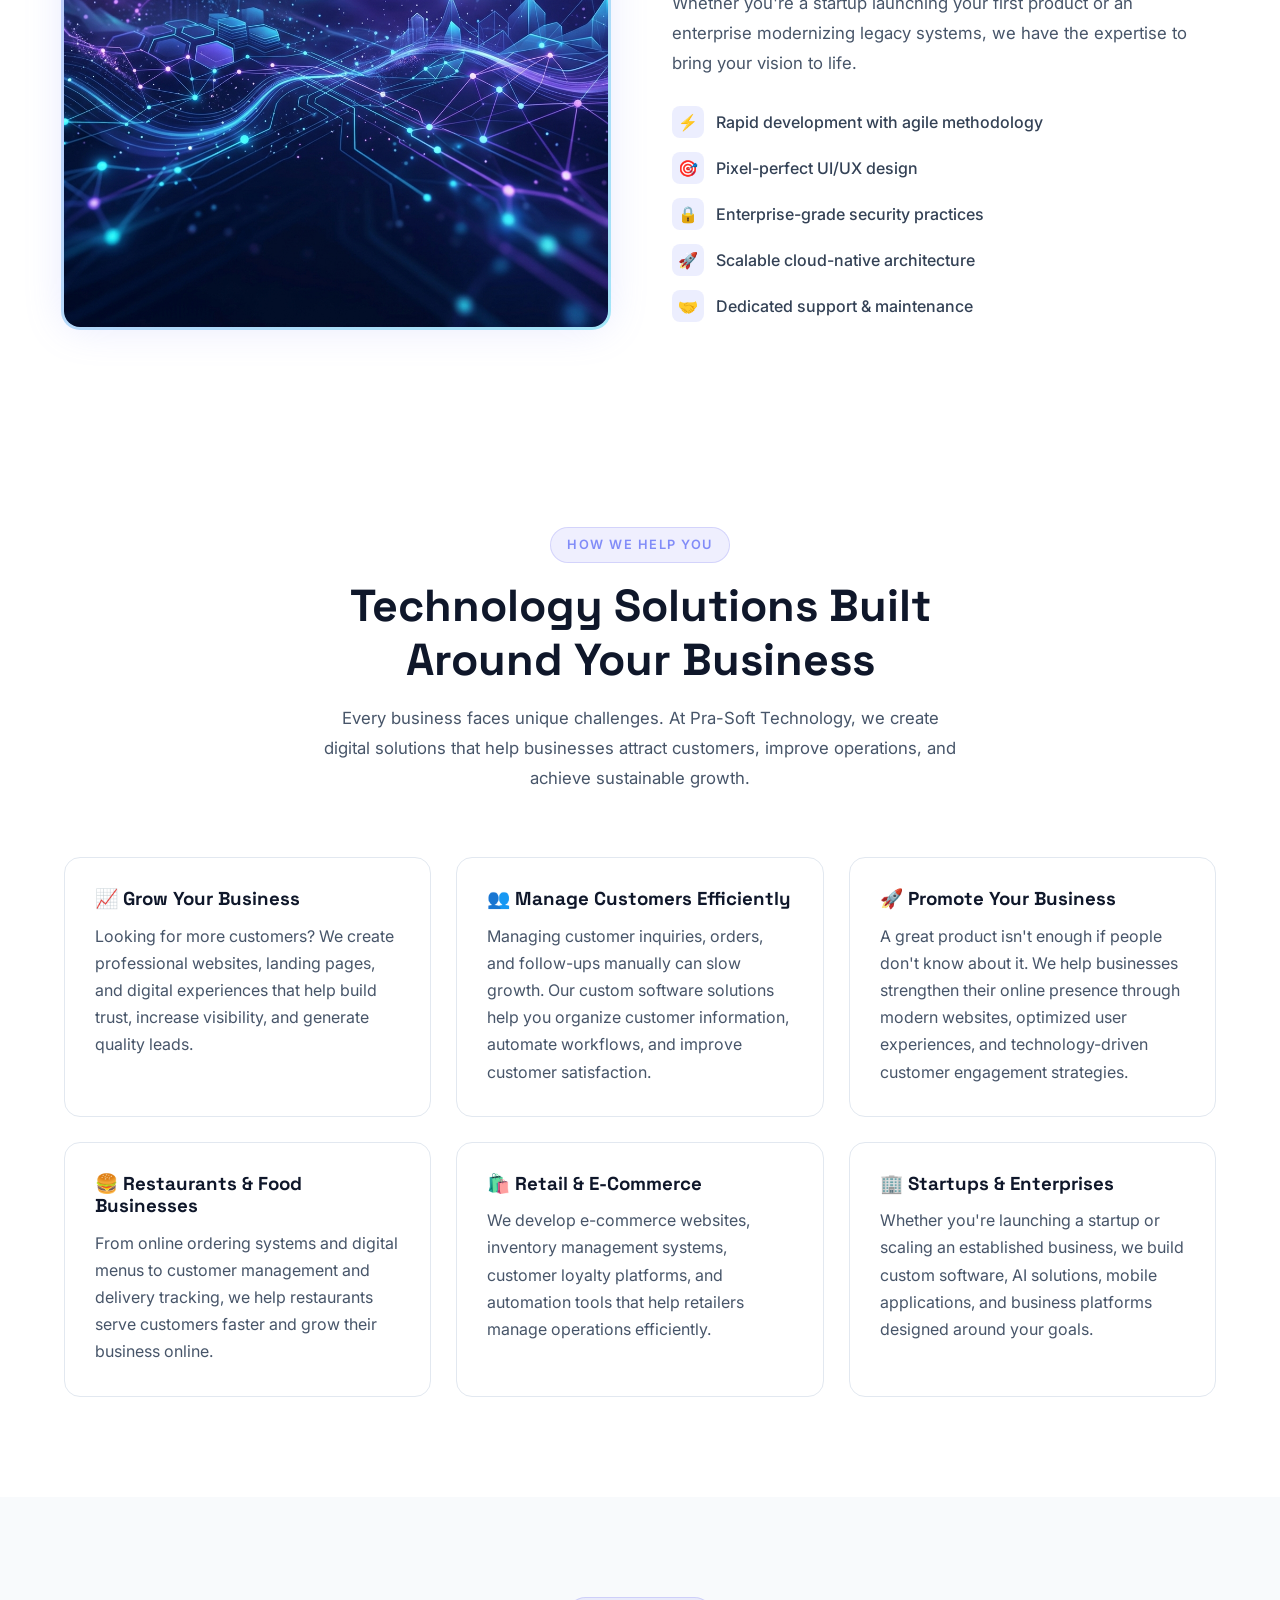
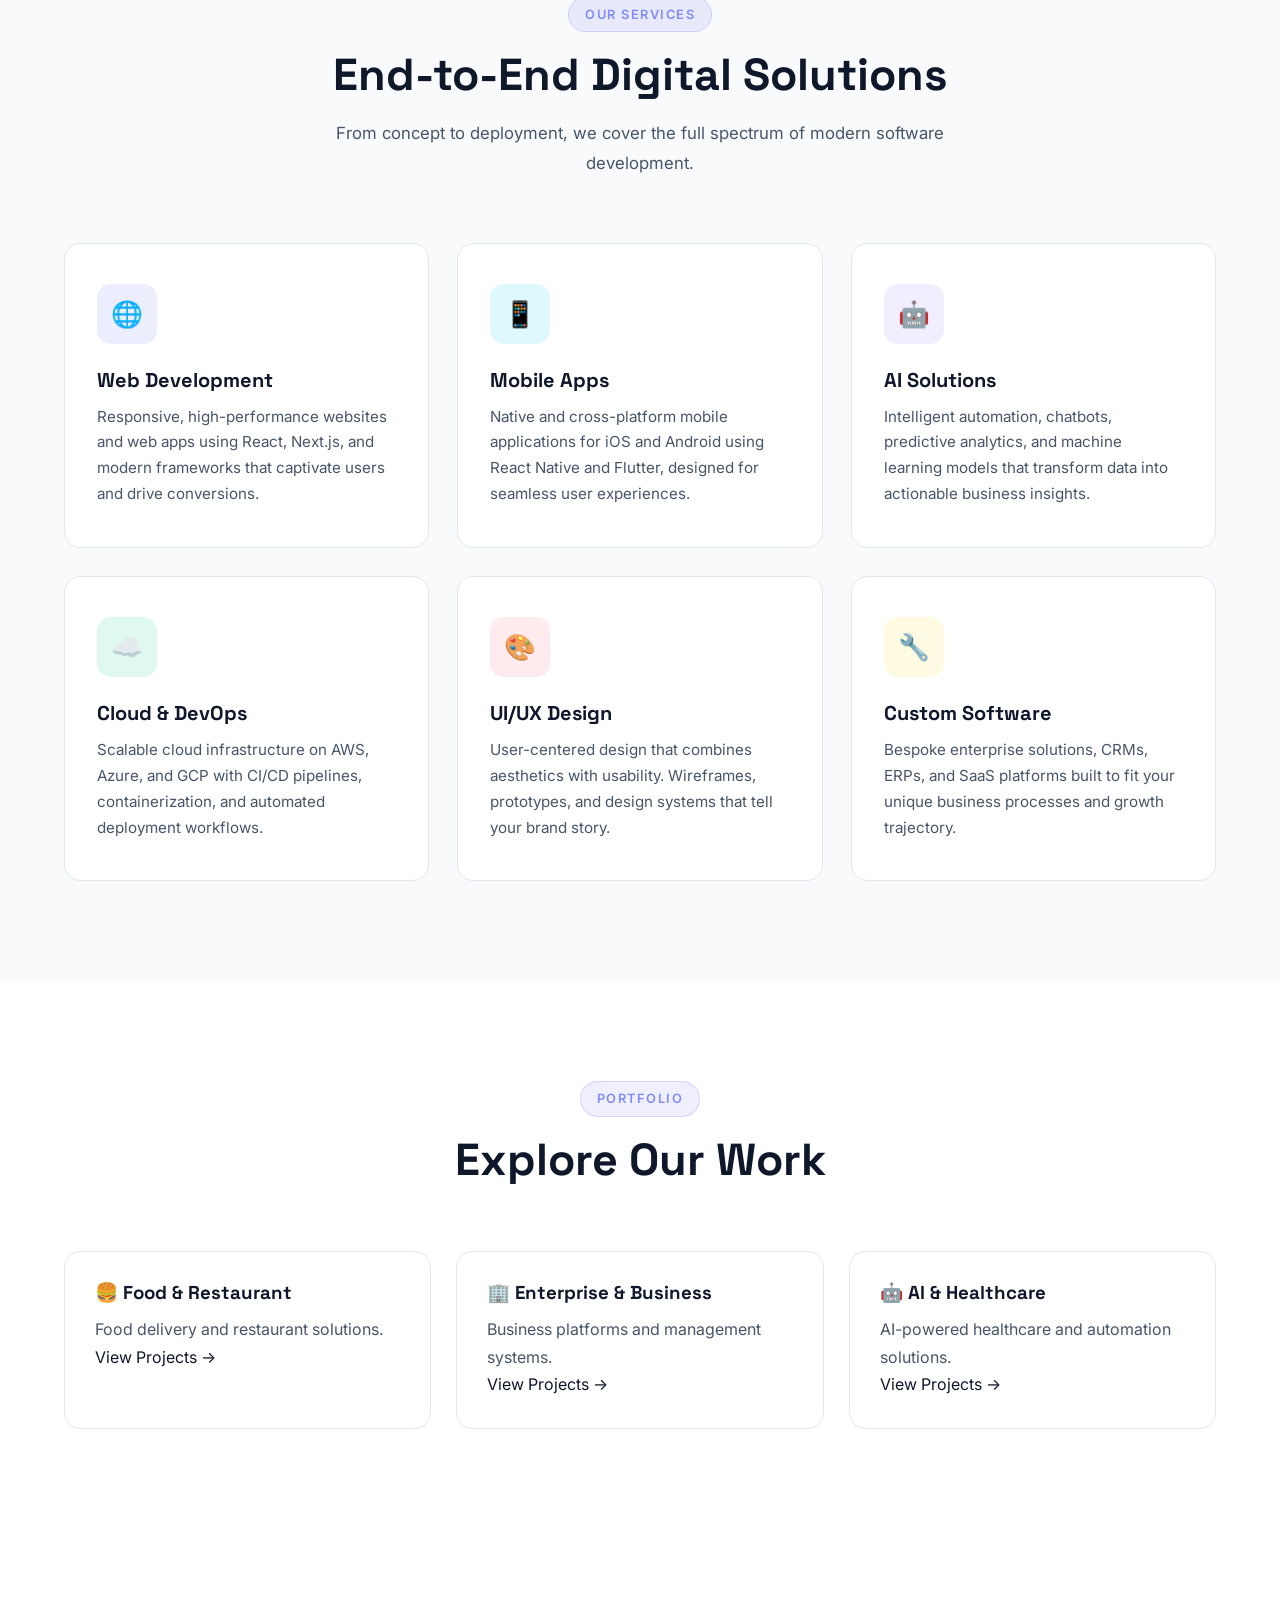
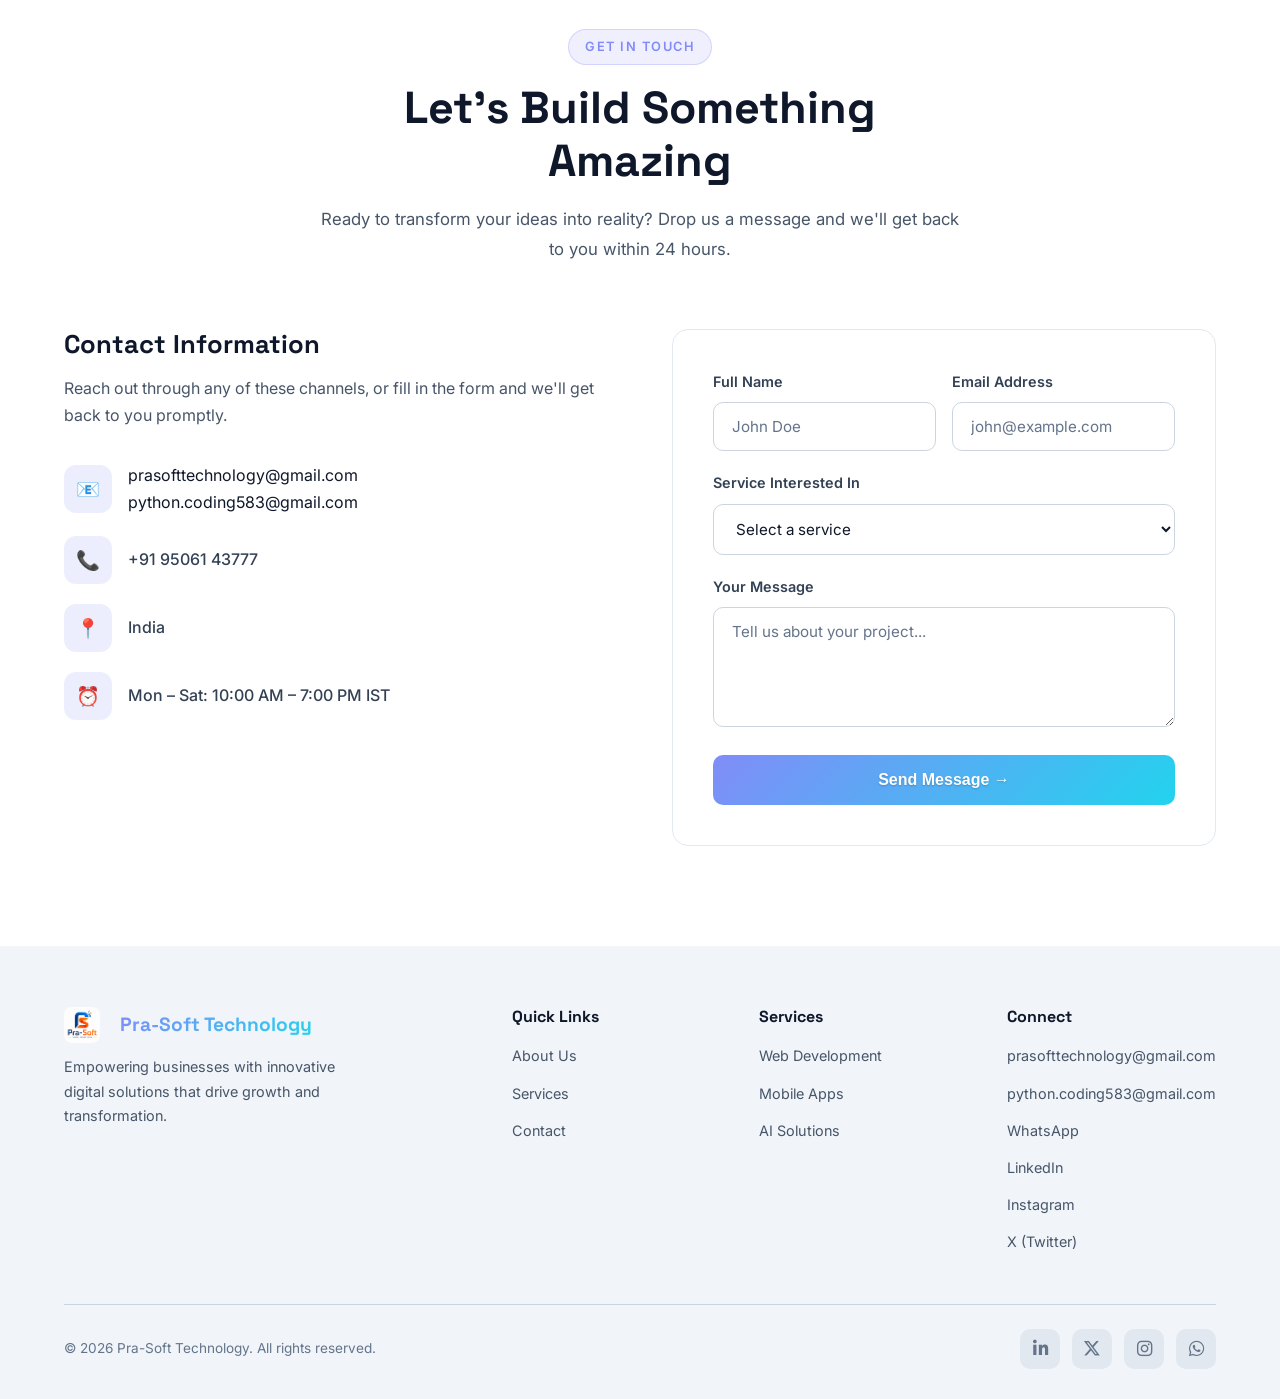
==== commit 623ba577: "Update index.html" ====
--- a/index.html
+++ b/index.html
@@ -238,6 +238,40 @@
     </div>
   </section>
 
+  <!-- ═══ PORTFOLIO ═══ -->
+  <section class="section">
+  <div class="container">
+
+    <div class="section-header">
+      <span class="section-label">Portfolio</span>
+      <h2 class="section-title">Explore Our Work</h2>
+    </div>
+
+    <div class="help-grid">
+
+      <div class="help-card">
+        <h3>🍔 Food & Restaurant</h3>
+        <p>Food delivery and restaurant solutions.</p>
+        <a href="portfolio.html#food">View Projects →</a>
+      </div>
+
+      <div class="help-card">
+        <h3>🏢 Enterprise & Business</h3>
+        <p>Business platforms and management systems.</p>
+        <a href="portfolio.html#enterprise">View Projects →</a>
+      </div>
+
+      <div class="help-card">
+        <h3>🤖 AI & Healthcare</h3>
+        <p>AI-powered healthcare and automation solutions.</p>
+        <a href="portfolio.html#healthcare">View Projects →</a>
+      </div>
+
+    </div>
+
+  </div>
+</section>
+
   <!-- ═══ CONTACT ═══ -->
   <section class="section contact" id="contact">
     <div class="container">
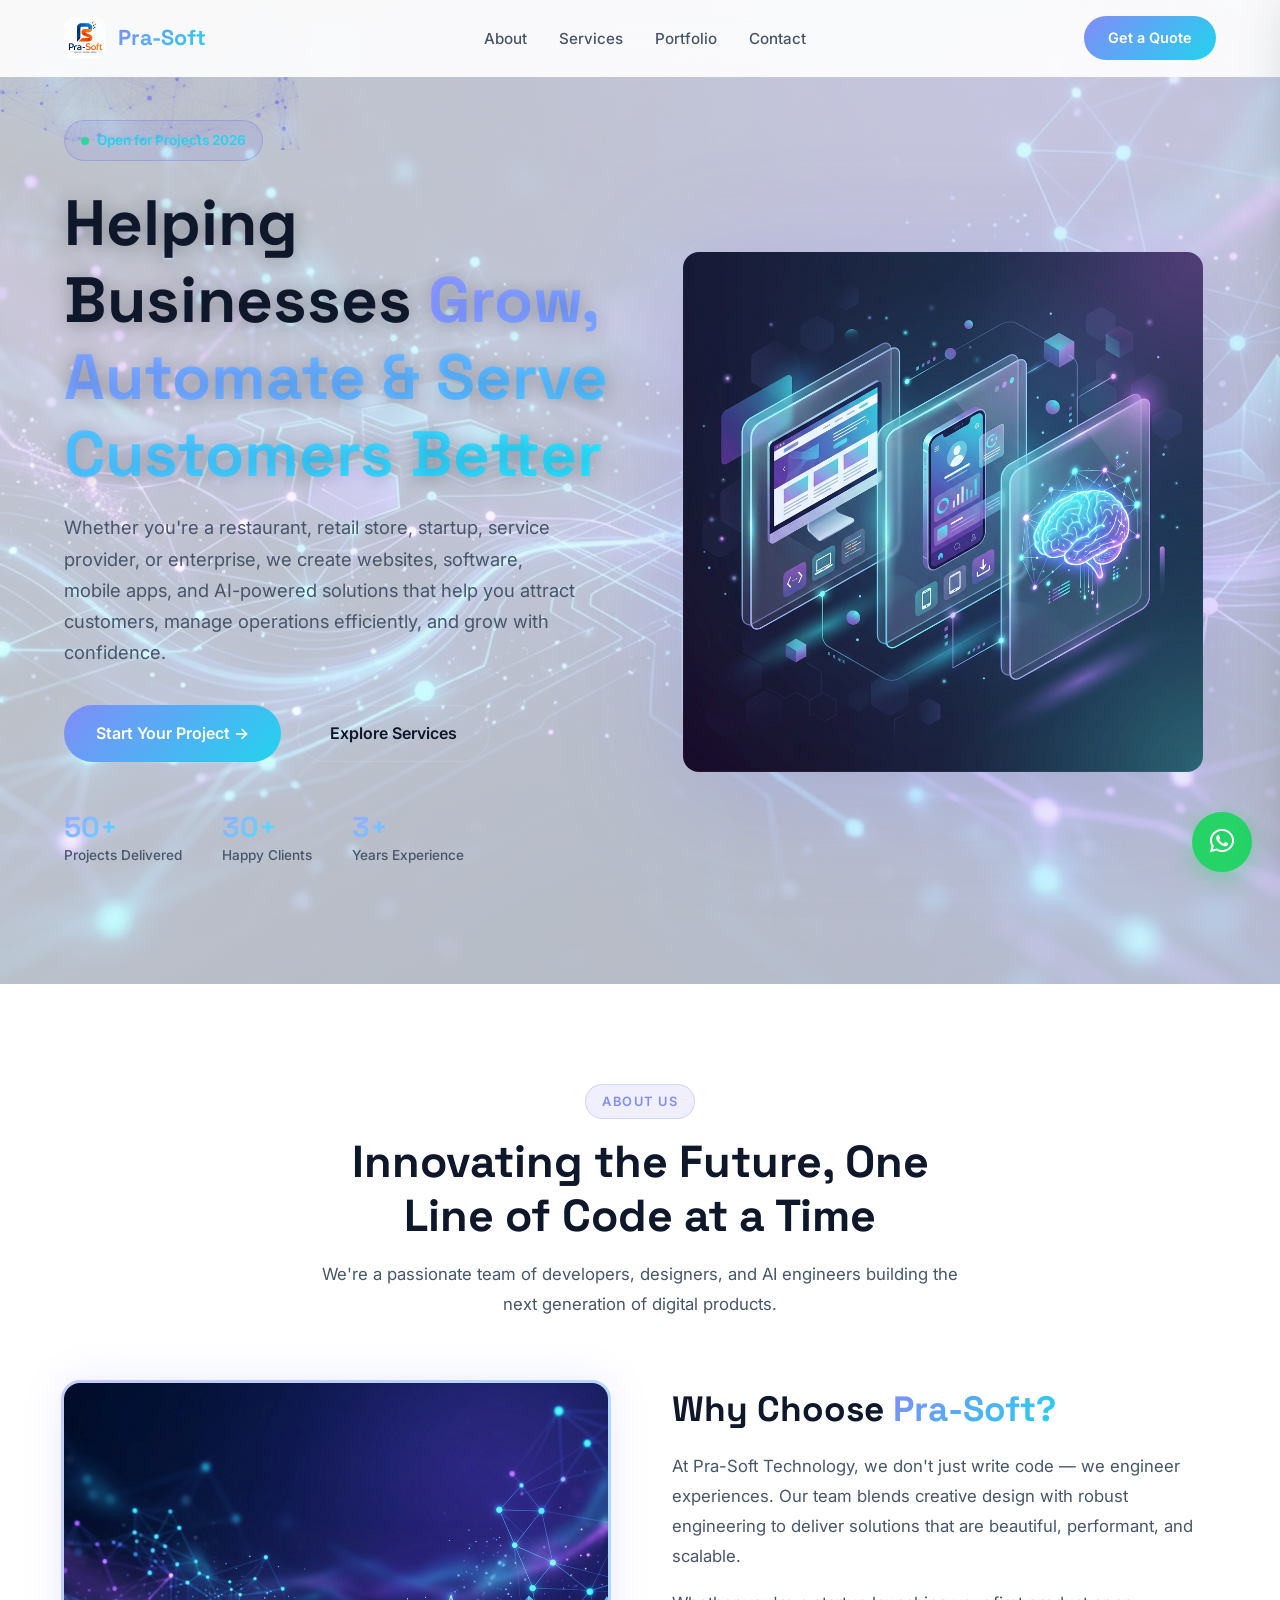
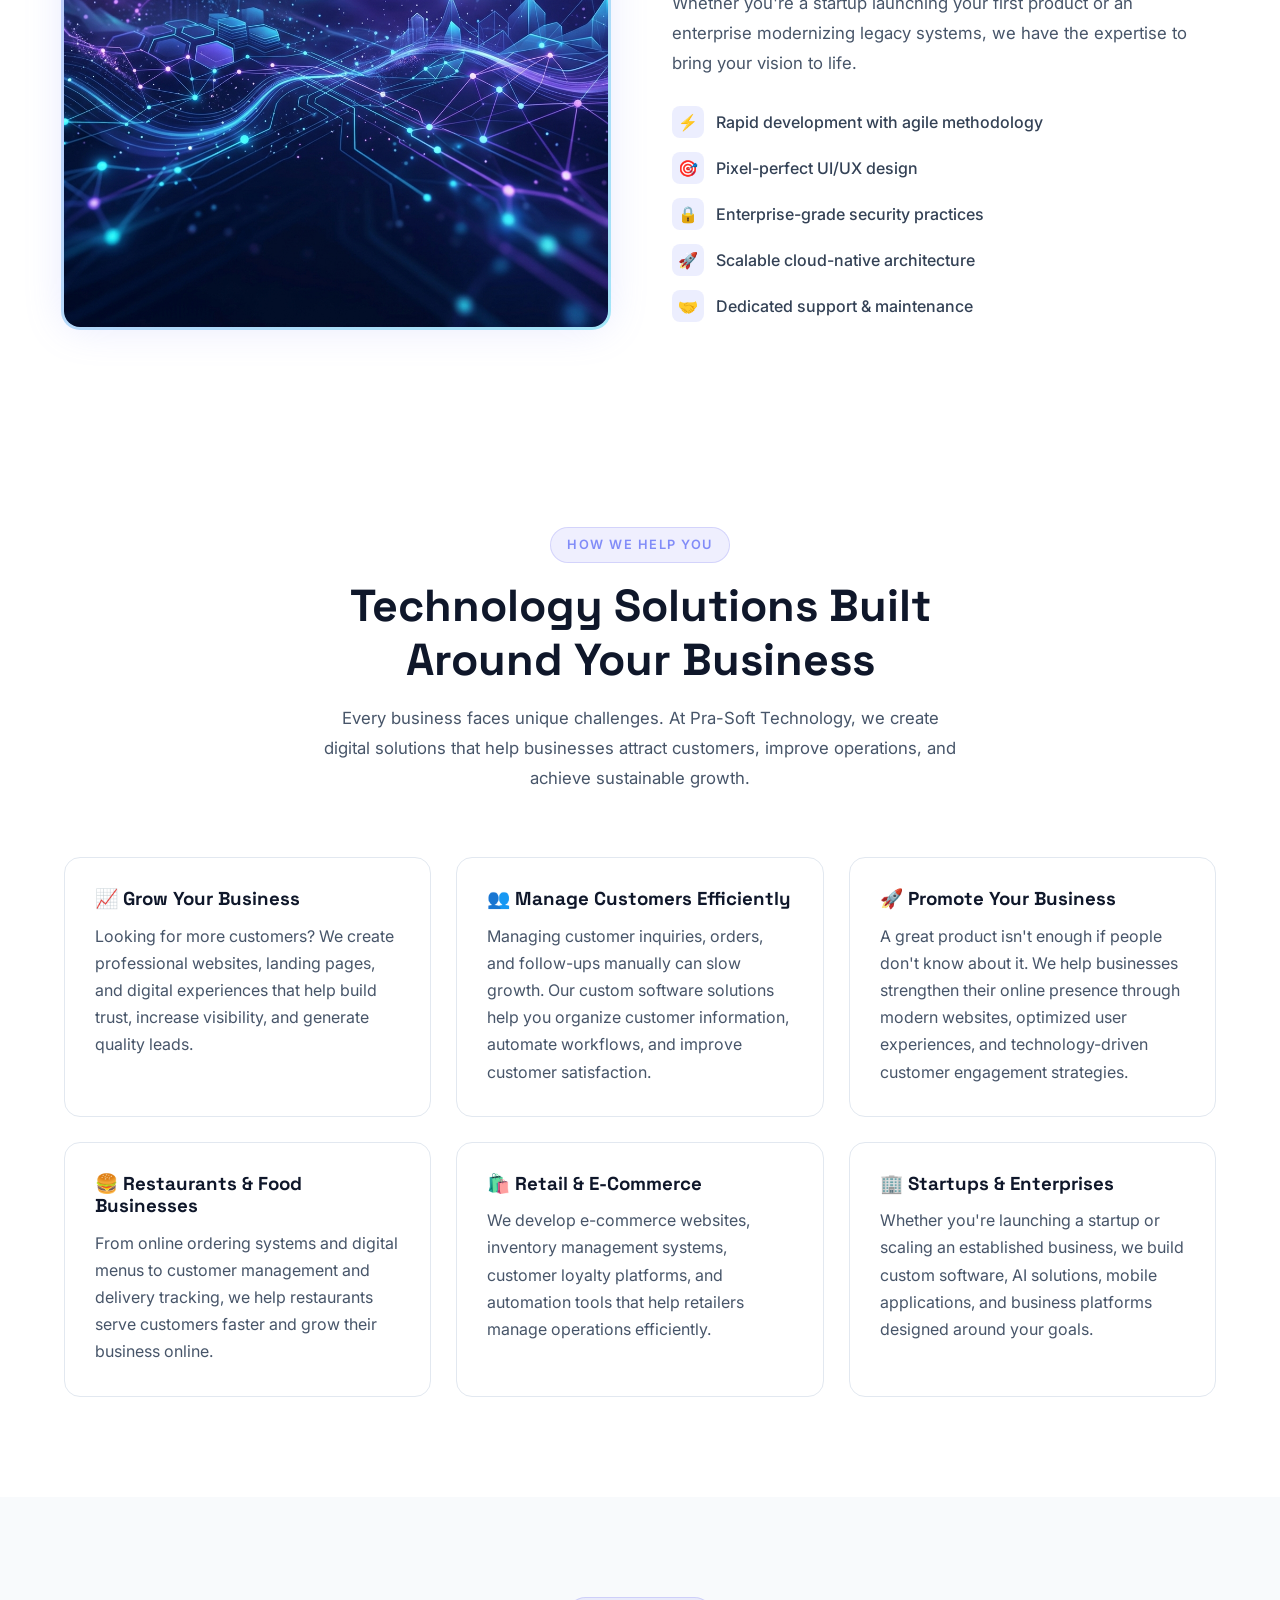
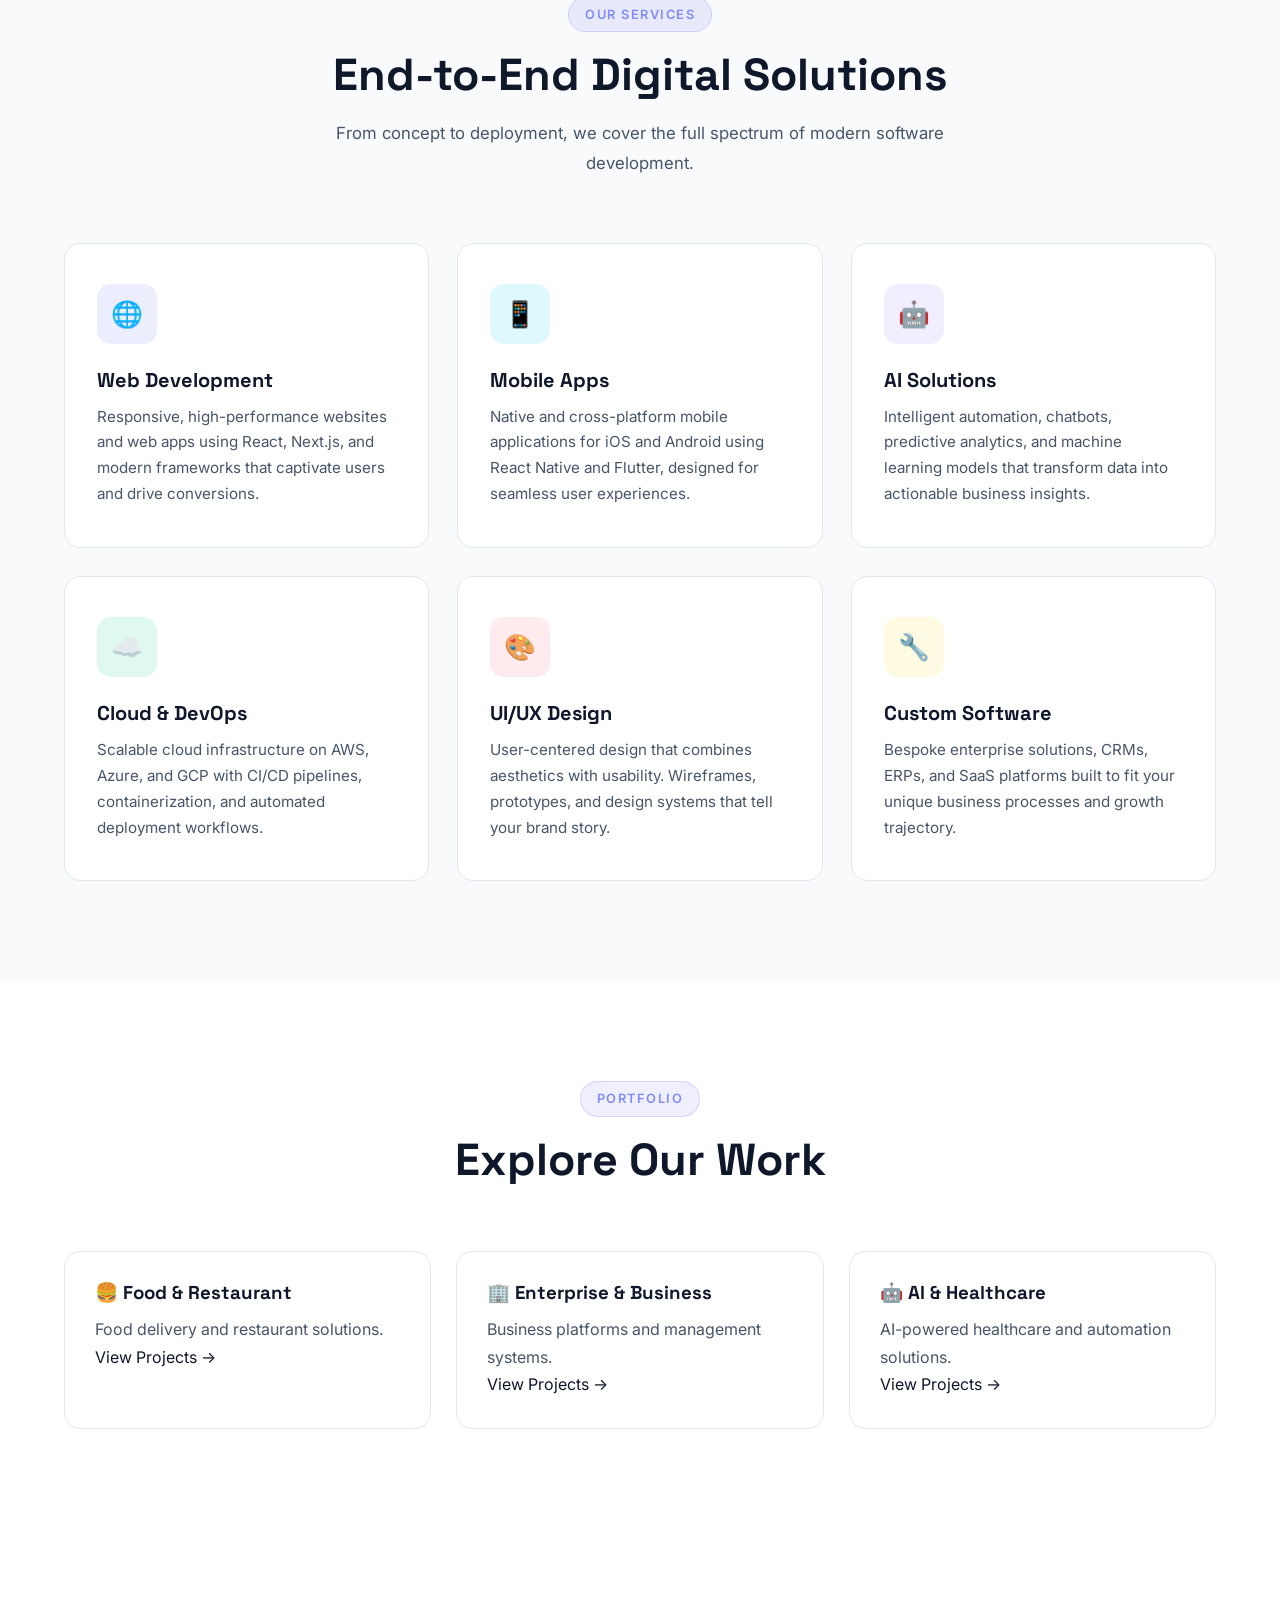
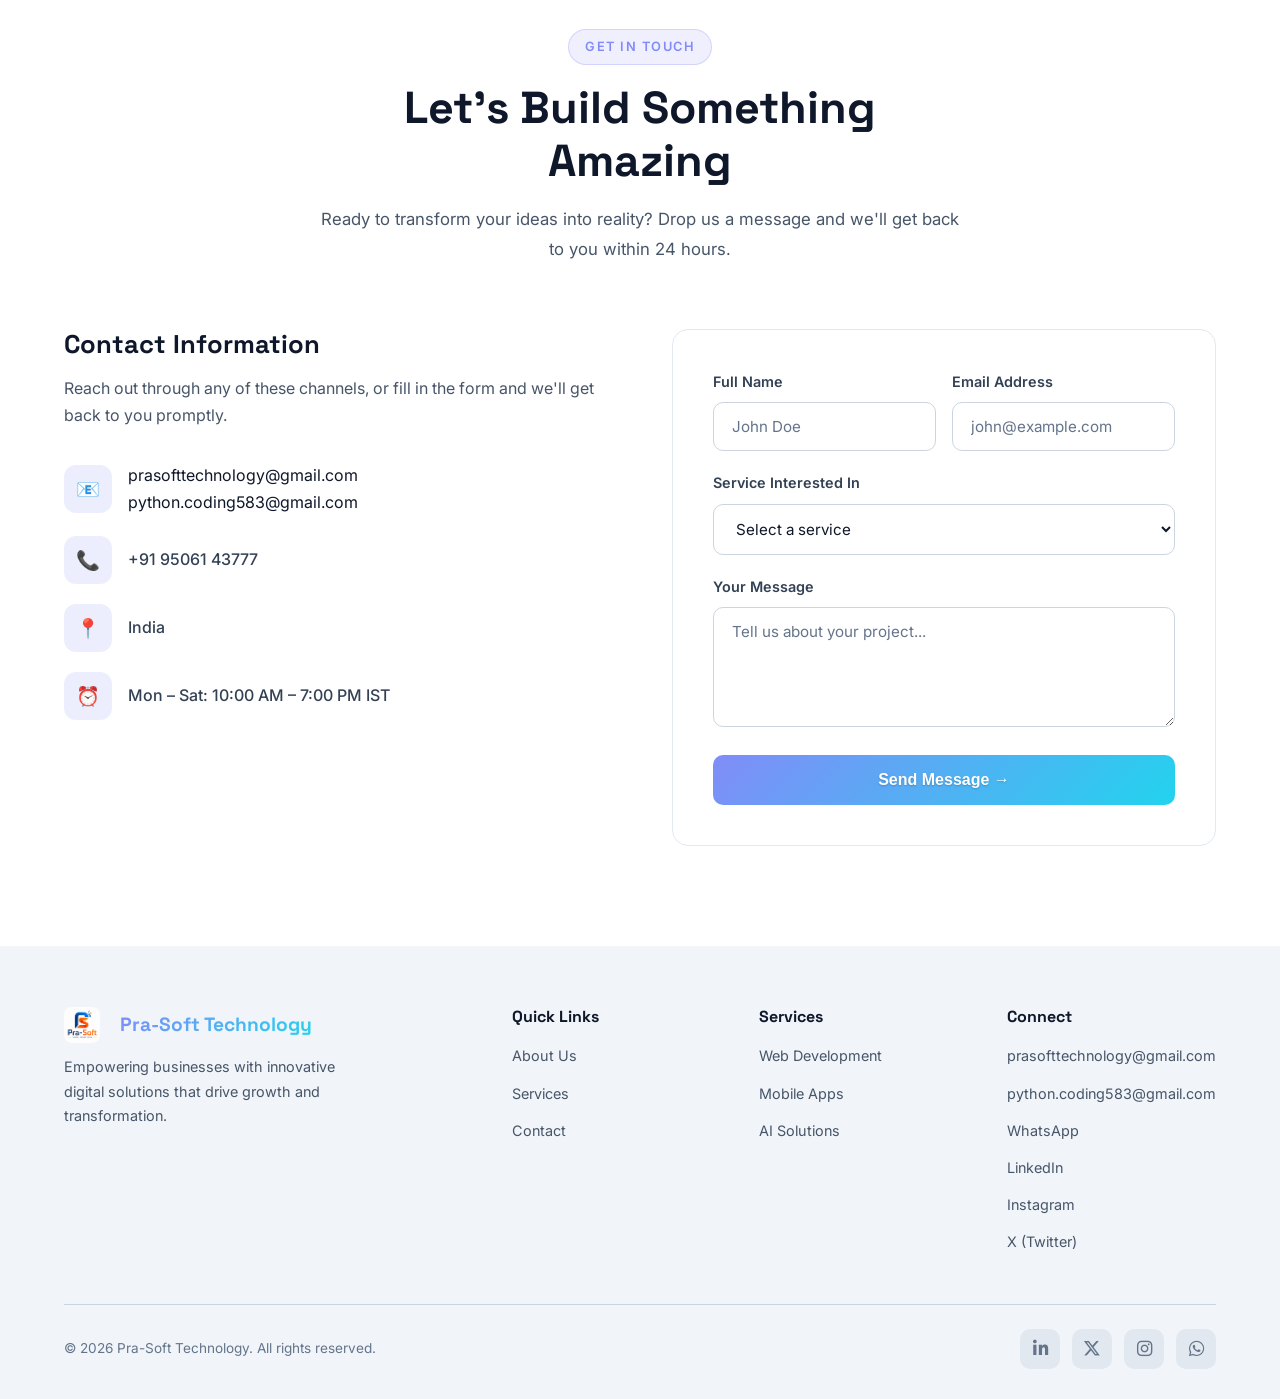
==== commit cd3e05fc: "Improved mobile sidebar" ====
--- a/index.html
+++ b/index.html
@@ -38,6 +38,32 @@
       </ul>
       <a href="#contact" class="nav-cta">Get a Quote</a>
       <button class="mobile-toggle" id="mobileToggle" aria-label="Toggle menu">☰</button>
+      <!-- Overlay -->
+      <div class="menu-overlay" id="menuOverlay"></div>
+
+      <!-- Mobile Sidebar -->
+      <div class="mobile-sidebar" id="mobileSidebar">
+      <div class="sidebar-header">
+    <div class="sidebar-brand">
+        <img src="assets/logo.png" alt="Pra-Soft Logo">
+        <div class="brand-text">
+            <h3>Pra-Soft</h3>
+            <p>Innovate • Develop • Deliver</p>
+        </div>
+    </div>
+    <button id="closeMenu">✕</button>
+</div>
+
+  <ul class="sidebar-links">
+    <li><a href="#about">About</a></li>
+    <li><a href="#services">Services</a></li>
+    <li><a href="portfolio.html">Portfolio</a></li>
+    <li><a href="#contact">Contact</a></li>
+  </ul>
+
+  <a href="#contact" class="sidebar-btn">Get a Quote</a>
+
+</div>
     </div>
   </nav>
 
--- a/styles.css
+++ b/styles.css
@@ -262,8 +262,7 @@
 }
 
 @media (max-width: 768px) {
-  .nav-links { display: none; position: fixed; top: 0; left: 0; right: 0; bottom: 0; background: rgba(255,255,255,0.98); flex-direction: column; align-items: center; justify-content: center; gap: 28px; }
-  .nav-links.open { display: flex; }
+  .nav-links{ display:none; }
   .nav-cta { display: none; }
   .mobile-toggle { display: block; }
   .services-grid { grid-template-columns: 1fr; }
@@ -307,3 +306,220 @@
     grid-template-columns:1fr;
   }
 }
+
+/* PORTFOLIO PAGE */
+
+.portfolio-grid{
+  display:grid;
+  grid-template-columns:repeat(auto-fit,minmax(320px,1fr));
+  gap:30px;
+  margin-top:50px;
+}
+
+.portfolio-card{
+  background:#ffffff;
+  border:1px solid #e2e8f0;
+  border-radius:20px;
+  padding:35px;
+  transition:all .3s ease;
+  box-shadow:0 5px 20px rgba(0,0,0,.05);
+}
+
+.portfolio-card:hover{
+  transform:translateY(-10px);
+  box-shadow:0 15px 35px rgba(37,99,235,.15);
+}
+
+.portfolio-icon{
+  font-size:3rem;
+  margin-bottom:15px;
+}
+
+.portfolio-card h3{
+  color:#0f172a;
+  margin-bottom:15px;
+}
+
+.portfolio-card p{
+  color:#475569;
+  line-height:1.7;
+  margin-bottom:20px;
+}
+
+.portfolio-btn{
+  display:inline-block;
+  padding:12px 24px;
+  border-radius:10px;
+  background:linear-gradient(135deg,#2563eb,#38bdf8);
+  color:white;
+  text-decoration:none;
+  font-weight:600;
+}
+
+/* ==========================
+   Mobile Sidebar
+========================== */
+
+.menu-overlay{
+    position: fixed;
+    inset: 0;
+    background: rgba(0,0,0,.45);
+    backdrop-filter: blur(3px);
+    opacity: 0;
+    visibility: hidden;
+    transition: .3s;
+    z-index: 998;
+}
+
+.menu-overlay.active{
+    opacity:1;
+    visibility:visible;
+}
+
+.mobile-sidebar{
+    position: fixed;
+    top:0;
+    right:-320px;
+    width:280px;
+    max-width:85%;
+    height:100vh;
+    background:rgba(255,255,255,.97);
+    backdrop-filter:blur(18px);
+    -webkit-backdrop-filter:blur(18px);
+    z-index:999;
+    transition:all .35s cubic-bezier(.4,0,.2,1);
+    border-top-left-radius:24px;
+    border-bottom-left-radius:24px;
+    box-shadow:-20px 0 60px rgba(0,0,0,.25);
+    padding:25px;
+    display:flex;
+    flex-direction:column;
+}
+
+.mobile-sidebar.active{
+    right:0;
+}
+
+.sidebar-header{
+    display:flex;
+    justify-content:space-between;
+    align-items:center;
+    margin-bottom:40px;
+}
+
+.sidebar-header img{
+    width:90px;
+}
+
+#closeMenu{
+    border:none;
+    background:none;
+    font-size:28px;
+    cursor:pointer;
+}
+
+.sidebar-links{
+    list-style:none;
+    padding:0;
+    margin:0;
+}
+
+.sidebar-links li{
+    margin:10px 0;
+}
+
+.sidebar-links a{
+    display:flex;
+    align-items:center;
+    gap:14px;
+
+    padding:16px 18px;
+
+    background:#ffffff;
+    border:1px solid #edf2f7;
+    border-radius:14px;
+
+    color:#1f2937;
+    font-size:17px;
+    font-weight:600;
+
+    transition:all .3s ease;
+}
+.sidebar-links a:hover{
+    background:#2563eb;
+    color:#fff;
+    transform:translateX(8px);
+    box-shadow:0 10px 25px rgba(37,99,235,.25);
+}
+
+.sidebar-links a:active{
+    transform:scale(.98);
+}
+
+.sidebar-btn{
+    margin-top:auto;
+    text-align:center;
+    background:#2563eb;
+    color:#fff;
+    padding:14px;
+    border-radius:12px;
+    text-decoration:none;
+    font-weight:600;
+}
+
+.sidebar-header{
+    padding-bottom:20px;
+    border-bottom:1px solid #e5e7eb;
+}
+
+.sidebar-links{
+    margin-top:20px;
+}
+
+/* ===== Sidebar Branding ===== */
+
+.sidebar-brand{
+    display:flex;
+    align-items:center;
+    gap:14px;
+    flex:1;
+}
+
+.brand-text h3{
+    font-size:20px;
+    font-weight:700;
+    color:#111827;
+    margin:0;
+    line-height:1.2;
+}
+
+.brand-text p{
+    font-size:11px;
+    color:#6b7280;
+    margin-top:3px;
+    white-space:nowrap;
+    letter-spacing:.3px;
+}
+
+.sidebar-header img{
+    width:52px;
+    height:52px;
+    object-fit:contain;
+}
+
+#closeMenu{
+    width:42px;
+    height:42px;
+    border-radius:50%;
+    border:none;
+    background:#f3f4f6;
+    cursor:pointer;
+    font-size:22px;
+    transition:.3s;
+}
+
+#closeMenu:hover{
+    background:#2563eb;
+    color:white;
+    transform:rotate(90deg);
+}
